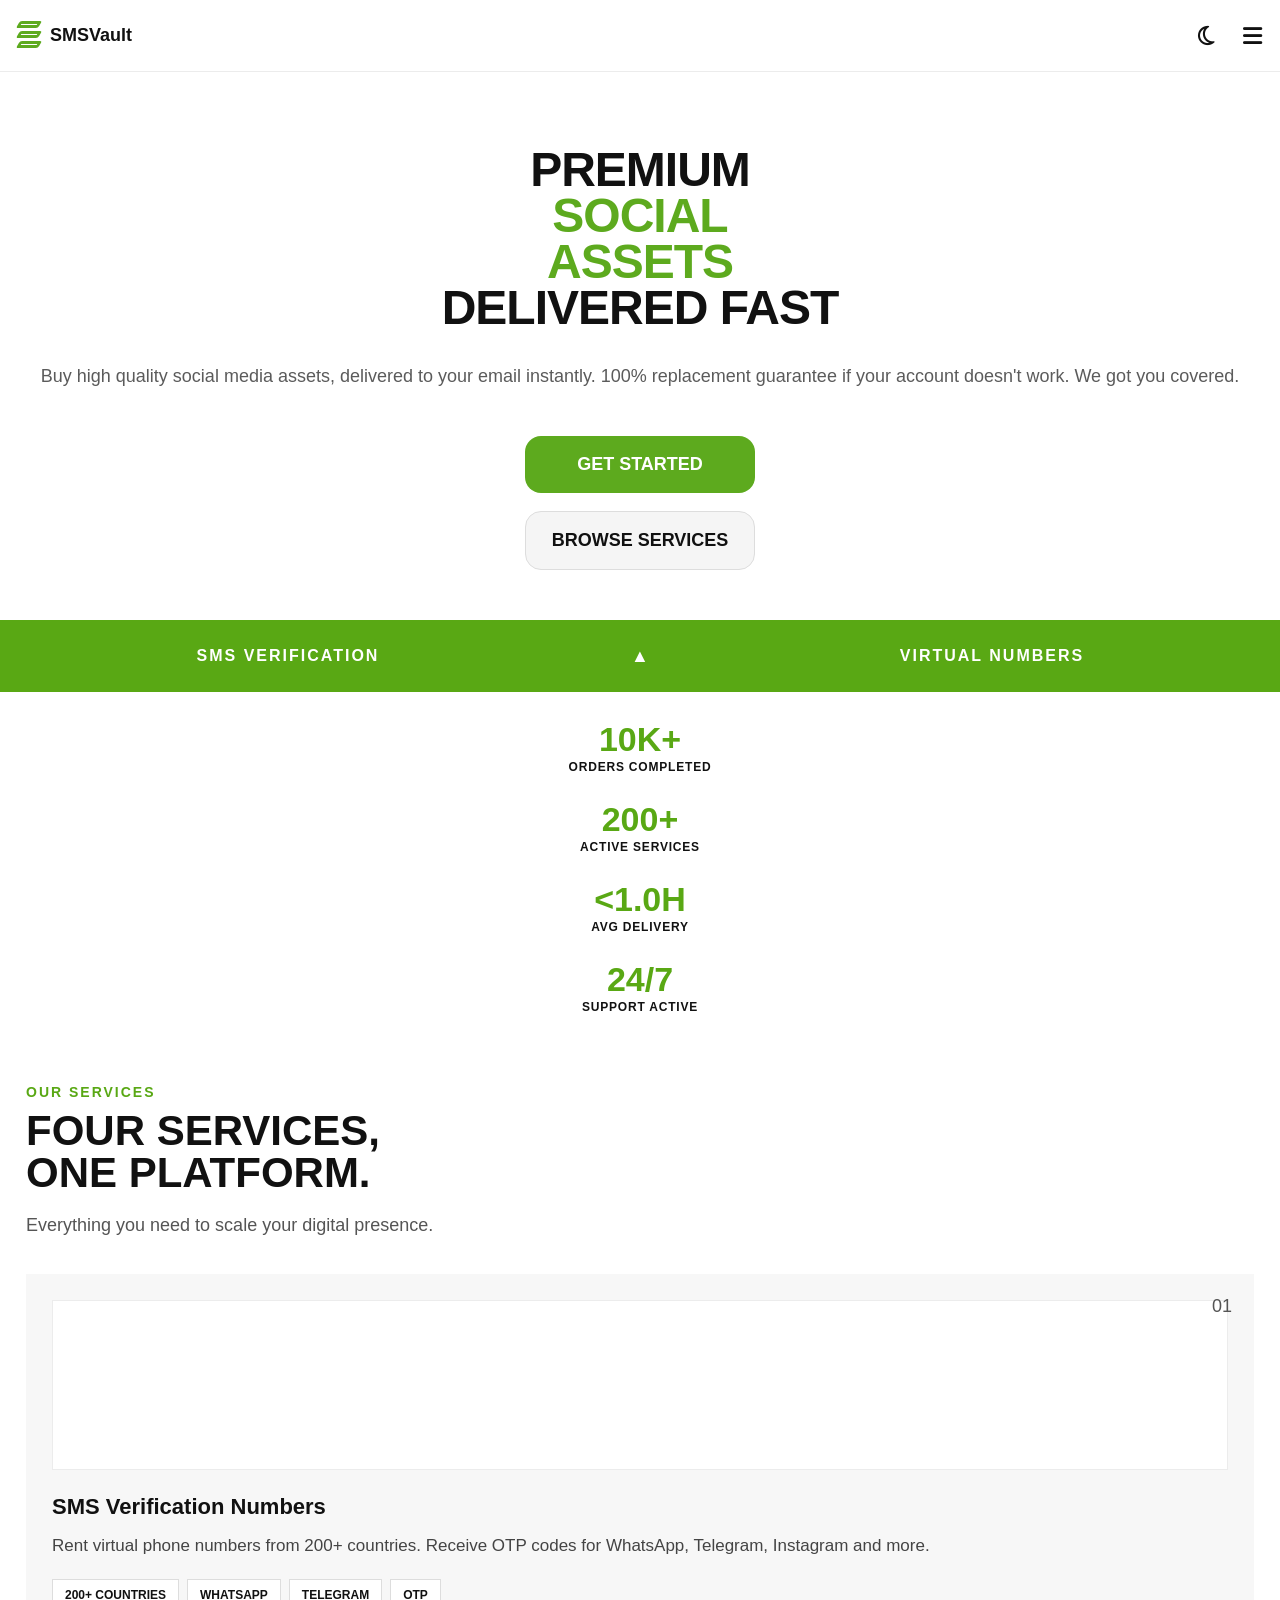
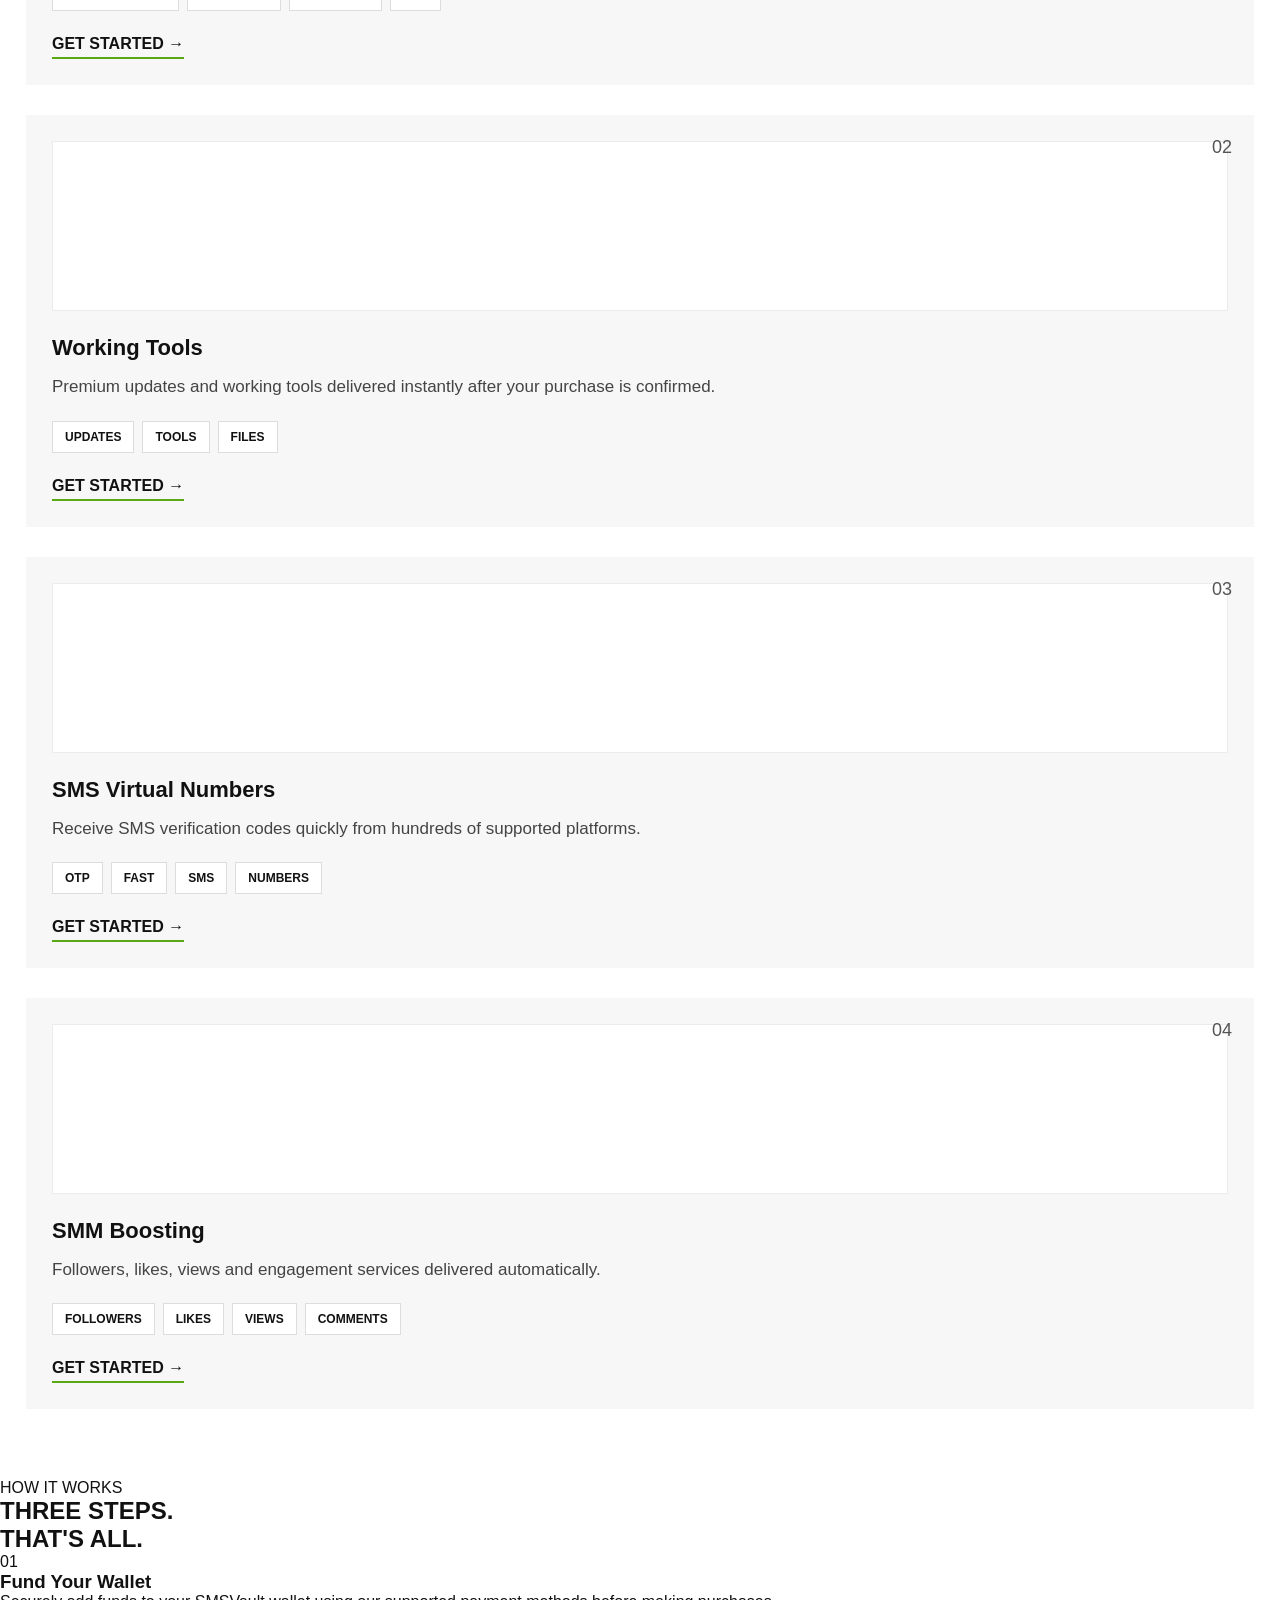
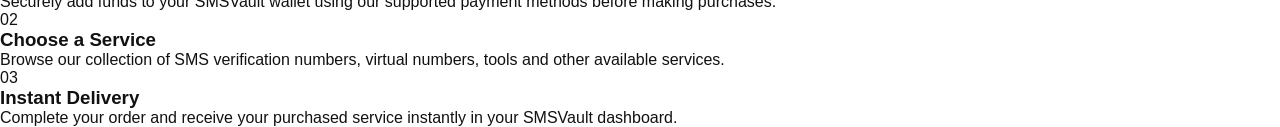
==== index.html @ b29eeed7 "Add 'How It Works' section to index.html Added a new section explaining how the service works in thr" ====
<!DOCTYPE html>
<html lang="en">
<head>
<meta charset="UTF-8">
<meta name="viewport" content="width=device-width, initial-scale=1.0">
<title>SMSVault</title>

<link rel="stylesheet" href="style.css">

<link rel="stylesheet"
href="https://cdnjs.cloudflare.com/ajax/libs/font-awesome/6.7.2/css/all.min.css">

</head>
<body>

<header>

<div class="logo">

<div class="logo-icon">

<span></span>
<span></span>
<span></span>

</div>

<div class="logo-text">
SMSVault
</div>

</div>

<div class="header-right">

<i class="fa-regular fa-moon"></i>

<i class="fa-solid fa-bars"></i>

</div>

</header>

<section class="hero">

<h1>

PREMIUM

<span>SOCIAL</span>

<span>ASSETS</span>

DELIVERED

FAST

</h1>

<p>

Buy high quality social media assets,
delivered to your email instantly.

100% replacement guarantee if your
account doesn't work. We got you
covered.

</p>

<a href="login.html" class="btn-green">
GET STARTED
</a>

<a href="services.html" class="btn-white">
BROWSE SERVICES
</a>

</section>

</body>
</html>
<section class="category-bar">

<div class="category-item active">
SMS VERIFICATION
</div>

<div class="category-arrow">
▲
</div>

<div class="category-item">
VIRTUAL NUMBERS
</div>

</section>

<section class="stats">

<div class="stat">

<h2>10K+</h2>

<p>ORDERS COMPLETED</p>

</div>

<div class="stat">

<h2>200+</h2>

<p>ACTIVE SERVICES</p>

</div>

<div class="stat">

<h2>&lt;1.0H</h2>

<p>AVG DELIVERY</p>

</div>

<div class="stat">

<h2>24/7</h2>

<p>SUPPORT ACTIVE</p>

</div>

</section>
<section class="services">

<div class="services-header">

<p class="section-title">OUR SERVICES</p>

<h2>FOUR SERVICES,<br>ONE PLATFORM.</h2>

<p class="section-text">
Everything you need to scale your digital presence.
</p>

</div>

<a href="login.html" class="service-card">

<div class="image-placeholder"></div>

<div class="service-number">01</div>

<h3>SMS Verification Numbers</h3>

<p>
Rent virtual phone numbers from 200+ countries. Receive OTP codes for WhatsApp, Telegram, Instagram and more.
</p>

<div class="tags">
<span>200+ COUNTRIES</span>
<span>WHATSAPP</span>
<span>TELEGRAM</span>
<span>OTP</span>
</div>

<div class="card-link">
GET STARTED →
</div>

</a>

<a href="login.html" class="service-card">

<div class="image-placeholder"></div>

<div class="service-number">02</div>

<h3>Working Tools</h3>

<p>
Premium updates and working tools delivered instantly after your purchase is confirmed.
</p>

<div class="tags">
<span>UPDATES</span>
<span>TOOLS</span>
<span>FILES</span>
</div>

<div class="card-link">
GET STARTED →
</div>

</a>

<a href="login.html" class="service-card">

<div class="image-placeholder"></div>

<div class="service-number">03</div>

<h3>SMS Virtual Numbers</h3>

<p>
Receive SMS verification codes quickly from hundreds of supported platforms.
</p>

<div class="tags">
<span>OTP</span>
<span>FAST</span>
<span>SMS</span>
<span>NUMBERS</span>
</div>

<div class="card-link">
GET STARTED →
</div>

</a>

<a href="login.html" class="service-card">

<div class="image-placeholder"></div>

<div class="service-number">04</div>

<h3>SMM Boosting</h3>

<p>
Followers, likes, views and engagement services delivered automatically.
</p>

<div class="tags">
<span>FOLLOWERS</span>
<span>LIKES</span>
<span>VIEWS</span>
<span>COMMENTS</span>
</div>

<div class="card-link">
GET STARTED →
</div>

</a>

</section>
<section class="how-it-works">

<p class="how-title">HOW IT WORKS</p>

<h2>
THREE STEPS.<br>
THAT'S ALL.
</h2>

<div class="step">

<div class="step-number">01</div>

<h3>Fund Your Wallet</h3>

<p>
Securely add funds to your SMSVault wallet using our supported payment methods before making purchases.
</p>

</div>

<div class="step">

<div class="step-number">02</div>

<h3>Choose a Service</h3>

<p>
Browse our collection of SMS verification numbers, virtual numbers, tools and other available services.
</p>

</div>

<div class="step">

<div class="step-number">03</div>

<h3>Instant Delivery</h3>

<p>
Complete your order and receive your purchased service instantly in your SMSVault dashboard.
</p>

</div>

</section>
---- style.css ----
*{
margin:0;
padding:0;
box-sizing:border-box;
font-family:Arial,Helvetica,sans-serif;
}

body{
background:#fff;
color:#111;
}

header{
height:72px;
display:flex;
justify-content:space-between;
align-items:center;
padding:0 18px;
border-bottom:1px solid #ececec;
}

.logo{
display:flex;
align-items:center;
}

.logo-icon{
margin-right:10px;
}

.logo-icon span{
display:block;
width:22px;
height:7px;
border:3px solid #5DAA1E;
border-radius:2px;
transform:skewX(-30deg);
margin-bottom:3px;
}

.logo-text{
font-size:18px;
font-weight:700;
}

.header-right{
display:flex;
align-items:center;
gap:28px;
font-size:22px;
}

.hero{
padding:75px 22px 50px;
text-align:center;
}

.hero h1{
display:flex;
flex-direction:column;
font-size:48px;
font-weight:900;
line-height:0.96;
letter-spacing:-1px;
}

.hero h1 span{
color:#5DAA1E;
}

.hero p{
margin-top:32px;
font-size:18px;
line-height:1.55;
color:#5b5b5b;
}

.btn-green,
.btn-white{
display:block;
width:230px;
margin:auto;
text-decoration:none;
text-align:center;
font-size:18px;
font-weight:700;
padding:18px 0;
border-radius:16px;
}

.btn-green{
background:#5DAA1E;
color:#fff;
margin-top:45px;
}

.btn-white{
background:#f5f5f5;
border:1px solid #dddddd;
color:#111;
margin-top:18px;
}
/* Category Bar */

.category-bar{
width:100%;
height:72px;
background:#59a814;
display:flex;
align-items:center;
justify-content:space-between;
overflow:hidden;
}

.category-item{
width:45%;
text-align:center;
color:#fff;
font-size:16px;
font-weight:700;
letter-spacing:2px;
white-space:nowrap;
}

.category-arrow{
width:10%;
text-align:center;
color:#fff;
font-size:18px;
}

/* Statistics */

.stats{
padding:30px 20px 20px;
text-align:center;
background:#fff;
}

.stat{
margin-bottom:28px;
}

.stat:last-child{
margin-bottom:0;
}

.stat h2{
font-size:34px;
font-weight:800;
color:#59a814;
line-height:1;
margin-bottom:4px;
}

.stat p{
font-size:12px;
font-weight:700;
letter-spacing:0.8px;
color:#111;
}
.services{
padding:50px 26px 70px;
}

.services-header{
margin-bottom:35px;
}

.section-title{
font-size:14px;
font-weight:700;
letter-spacing:2px;
color:#59a814;
margin-bottom:10px;
}

.services-header h2{
font-size:42px;
font-weight:900;
line-height:1;
color:#111;
margin-bottom:18px;
}

.section-text{
font-size:18px;
color:#555;
line-height:1.5;
}

.service-card{
display:block;
position:relative;
background:#f7f7f7;
padding:26px;
margin-top:30px;
text-decoration:none;
color:#111;
}

.image-placeholder{
width:100%;
height:170px;
background:#fff;
border:1px solid #ececec;
margin-bottom:24px;
}

.service-number{
position:absolute;
top:22px;
right:22px;
font-size:18px;
color:#555;
}

.service-card h3{
font-size:22px;
font-weight:800;
margin-bottom:12px;
}

.service-card p{
font-size:17px;
line-height:1.6;
color:#444;
margin-bottom:20px;
}

.tags{
display:flex;
flex-wrap:wrap;
gap:8px;
margin-bottom:24px;
}

.tags span{
padding:8px 12px;
background:#fff;
border:1px solid #ddd;
font-size:12px;
font-weight:700;
color:#111;
}

.card-link{
display:inline-block;
font-size:16px;
font-weight:800;
color:#111;
padding-bottom:4px;
border-bottom:2px solid #59a814;
}
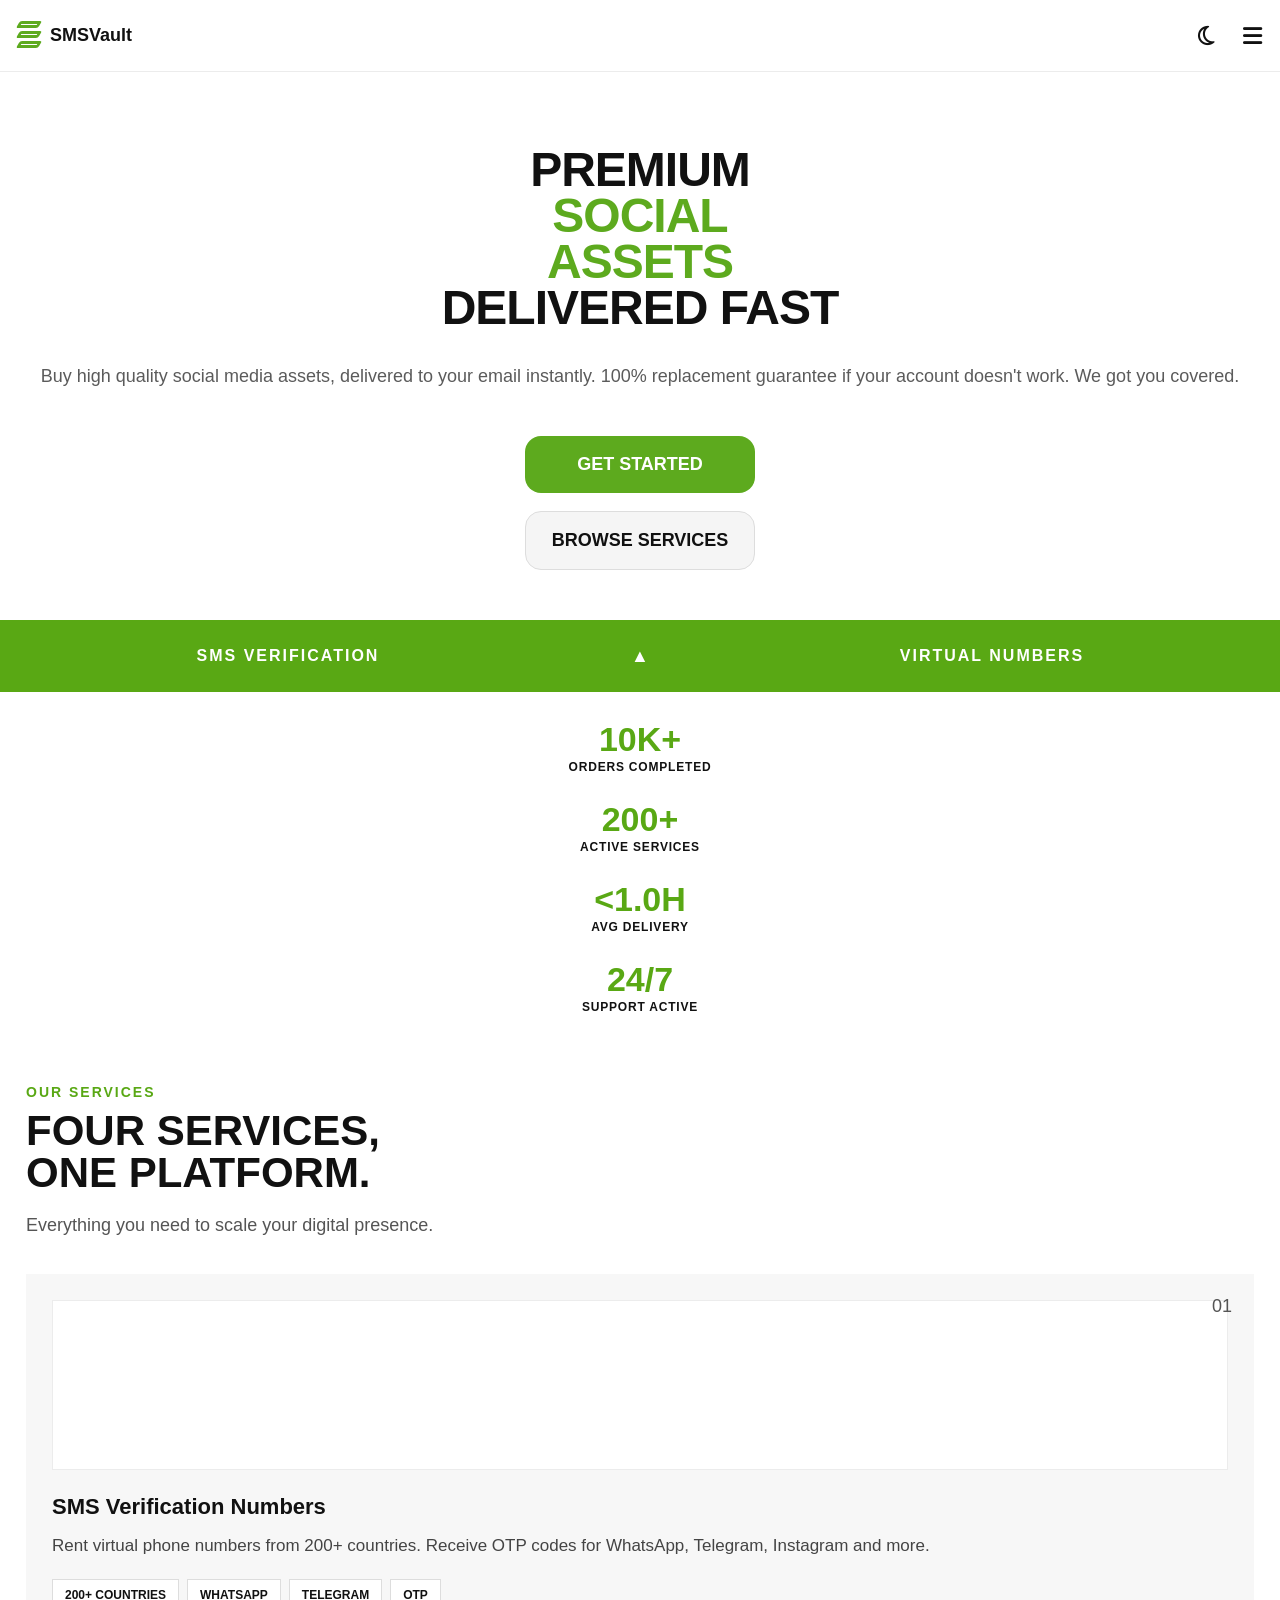
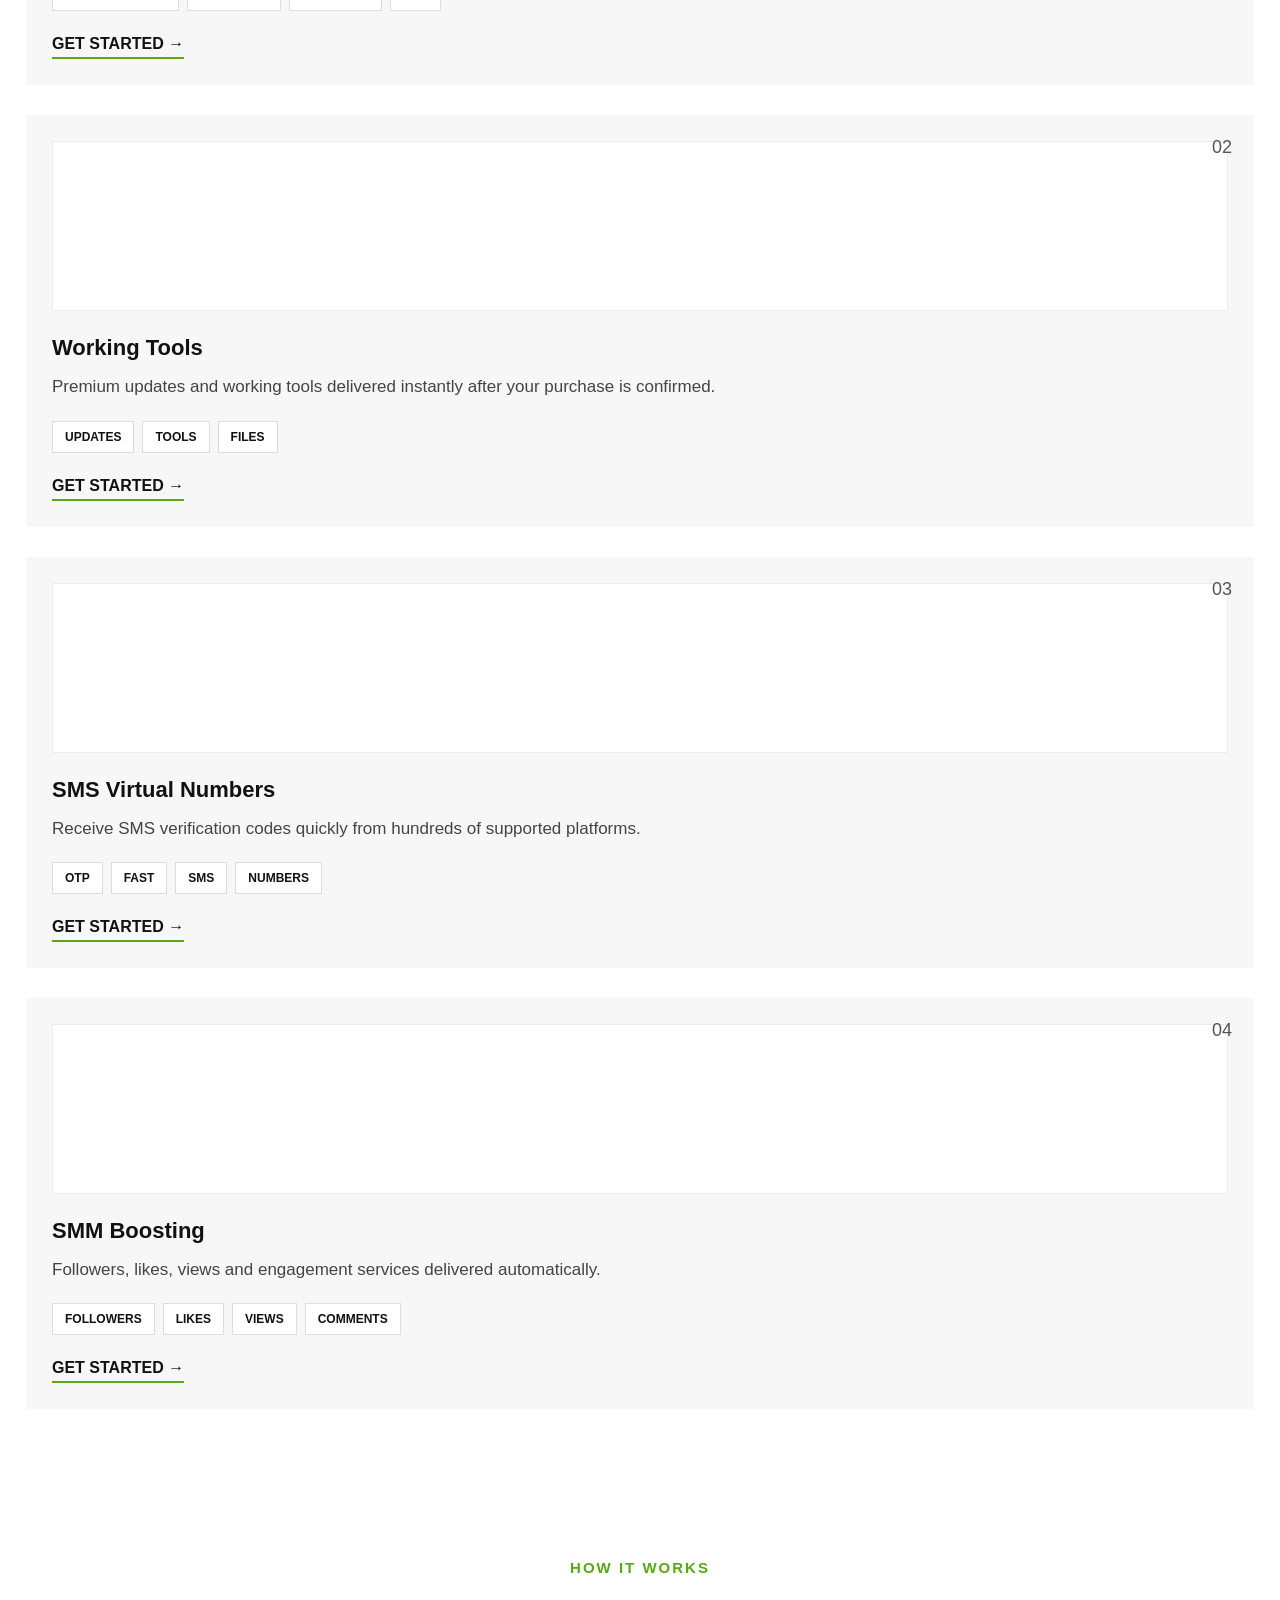
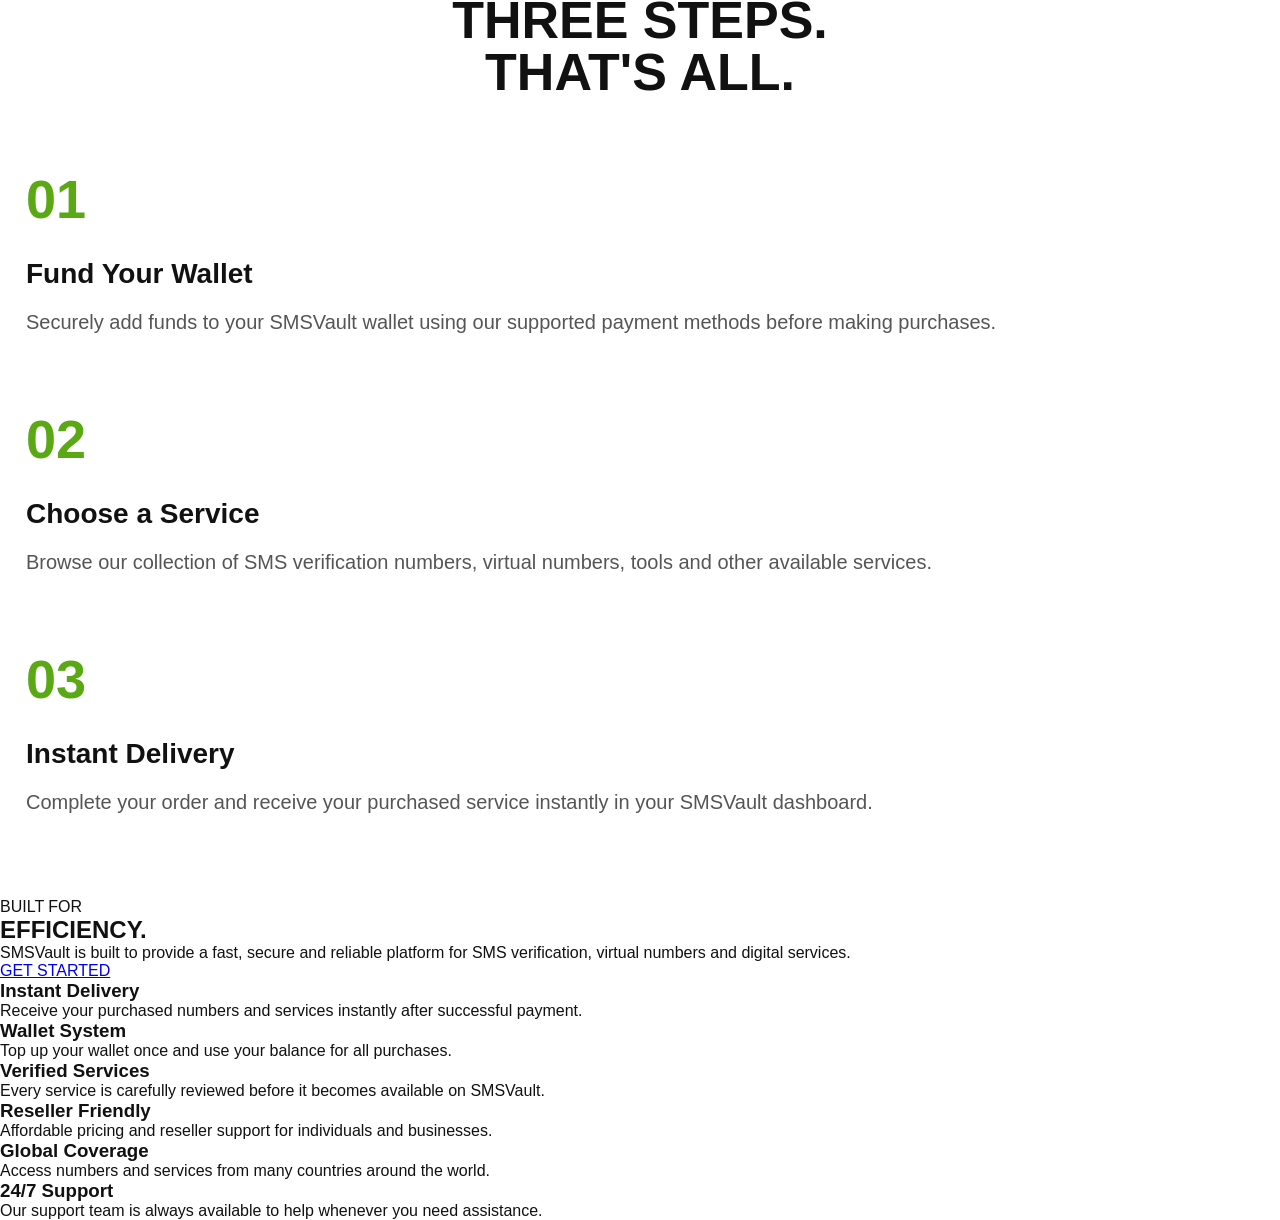
==== commit 76d53fc9: "Add efficiency section with features for SMSVault Added a new section highlighting the features and " ====
--- a/index.html
+++ b/index.html
@@ -291,4 +291,64 @@
 </div>
 
 </section>
-
+<section class="efficiency">
+
+<p class="efficiency-title">BUILT FOR</p>
+
+<h2><span>EFFICIENCY.</span></h2>
+
+<p class="efficiency-text">
+SMSVault is built to provide a fast, secure and reliable platform for SMS verification, virtual numbers and digital services.
+</p>
+
+<a href="login.html" class="efficiency-btn">
+GET STARTED
+</a>
+
+<div class="feature-box">
+
+<div class="feature">
+<h3>Instant Delivery</h3>
+<p>
+Receive your purchased numbers and services instantly after successful payment.
+</p>
+</div>
+
+<div class="feature">
+<h3>Wallet System</h3>
+<p>
+Top up your wallet once and use your balance for all purchases.
+</p>
+</div>
+
+<div class="feature">
+<h3>Verified Services</h3>
+<p>
+Every service is carefully reviewed before it becomes available on SMSVault.
+</p>
+</div>
+
+<div class="feature">
+<h3>Reseller Friendly</h3>
+<p>
+Affordable pricing and reseller support for individuals and businesses.
+</p>
+</div>
+
+<div class="feature">
+<h3>Global Coverage</h3>
+<p>
+Access numbers and services from many countries around the world.
+</p>
+</div>
+
+<div class="feature">
+<h3>24/7 Support</h3>
+<p>
+Our support team is always available to help whenever you need assistance.
+</p>
+</div>
+
+</div>
+
+</section>
--- a/style.css
+++ b/style.css
@@ -252,3 +252,55 @@
 padding-bottom:4px;
 border-bottom:2px solid #59a814;
 }
+/* HOW IT WORKS */
+
+.how-it-works{
+padding:80px 26px;
+background:#fff;
+}
+
+.how-title{
+text-align:center;
+font-size:15px;
+font-weight:700;
+letter-spacing:2px;
+color:#59A814;
+margin-bottom:18px;
+}
+
+.how-it-works h2{
+text-align:center;
+font-size:52px;
+font-weight:900;
+line-height:1;
+color:#111;
+margin-bottom:70px;
+}
+
+.step{
+margin-bottom:70px;
+}
+
+.step:last-child{
+margin-bottom:0;
+}
+
+.step-number{
+font-size:54px;
+font-weight:900;
+color:#59A814;
+margin-bottom:28px;
+}
+
+.step h3{
+font-size:28px;
+font-weight:800;
+color:#111;
+margin-bottom:16px;
+}
+
+.step p{
+font-size:20px;
+line-height:1.6;
+color:#555;
+}
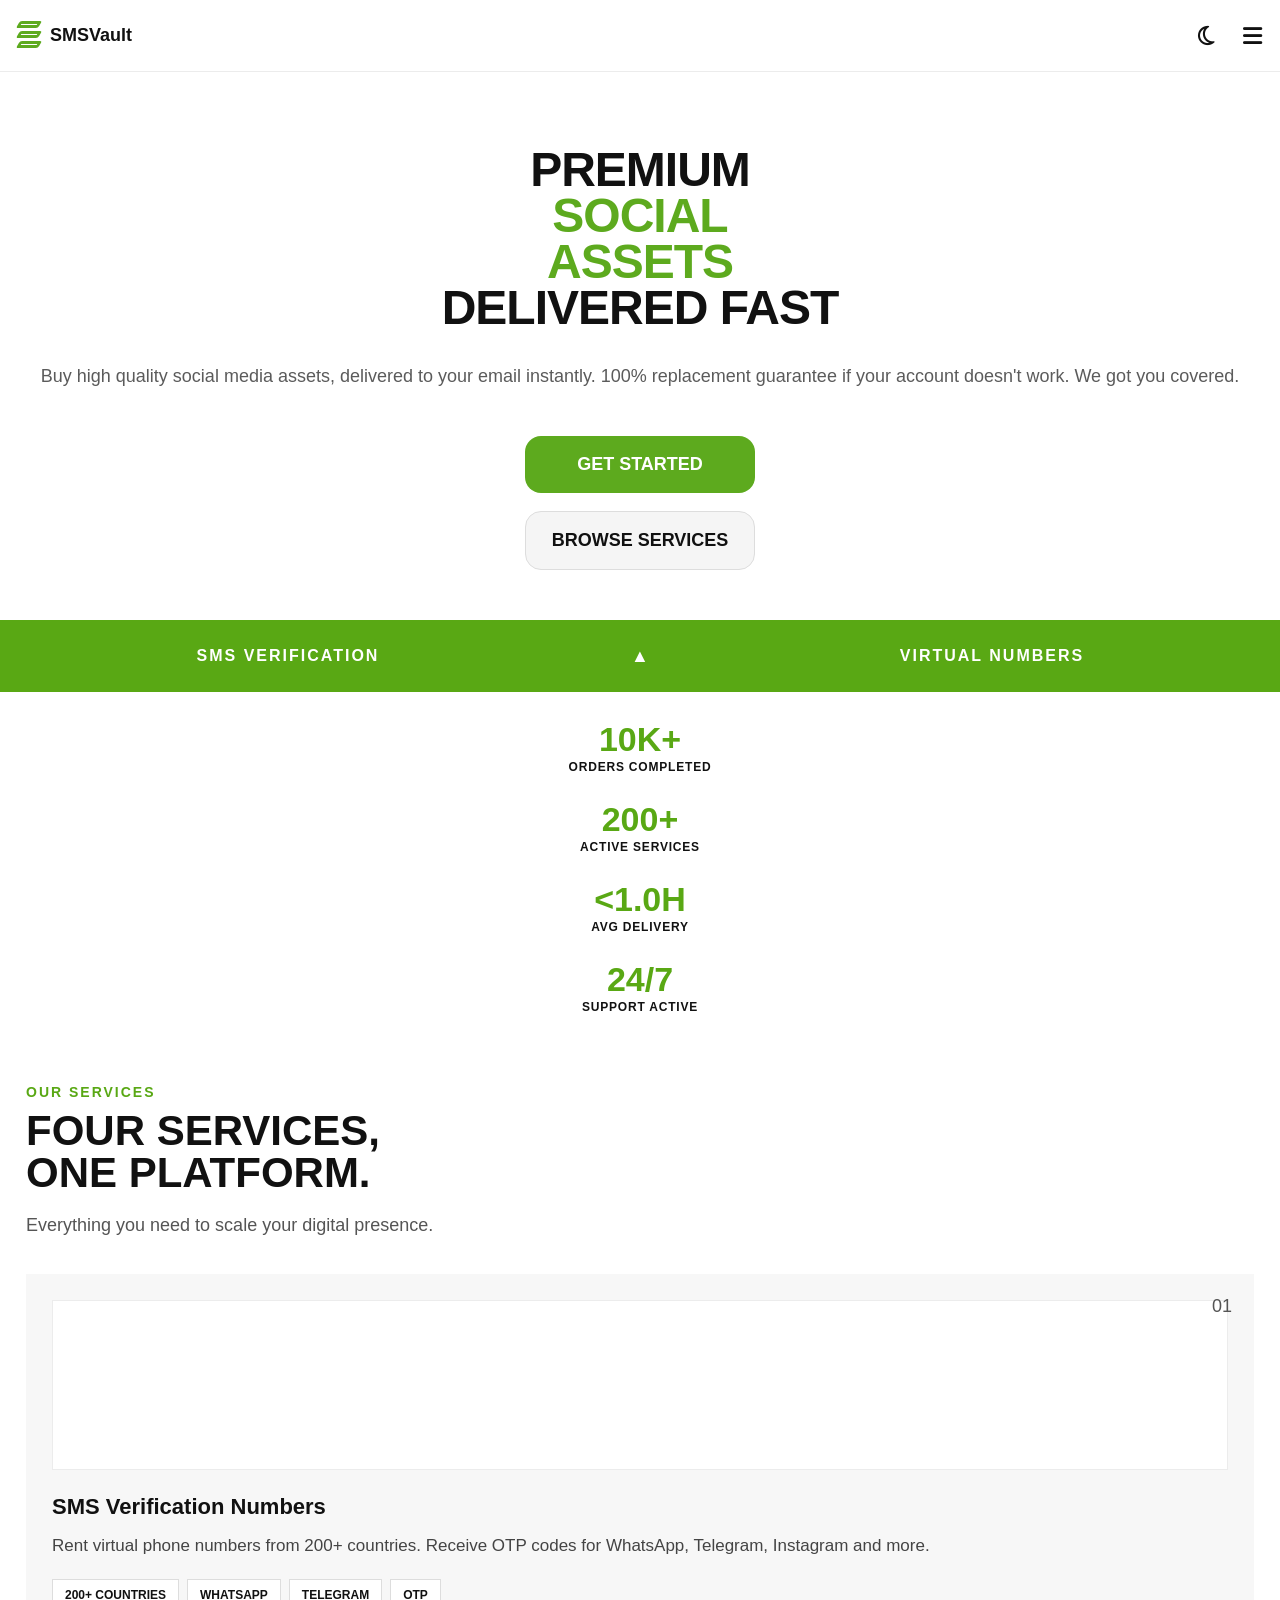
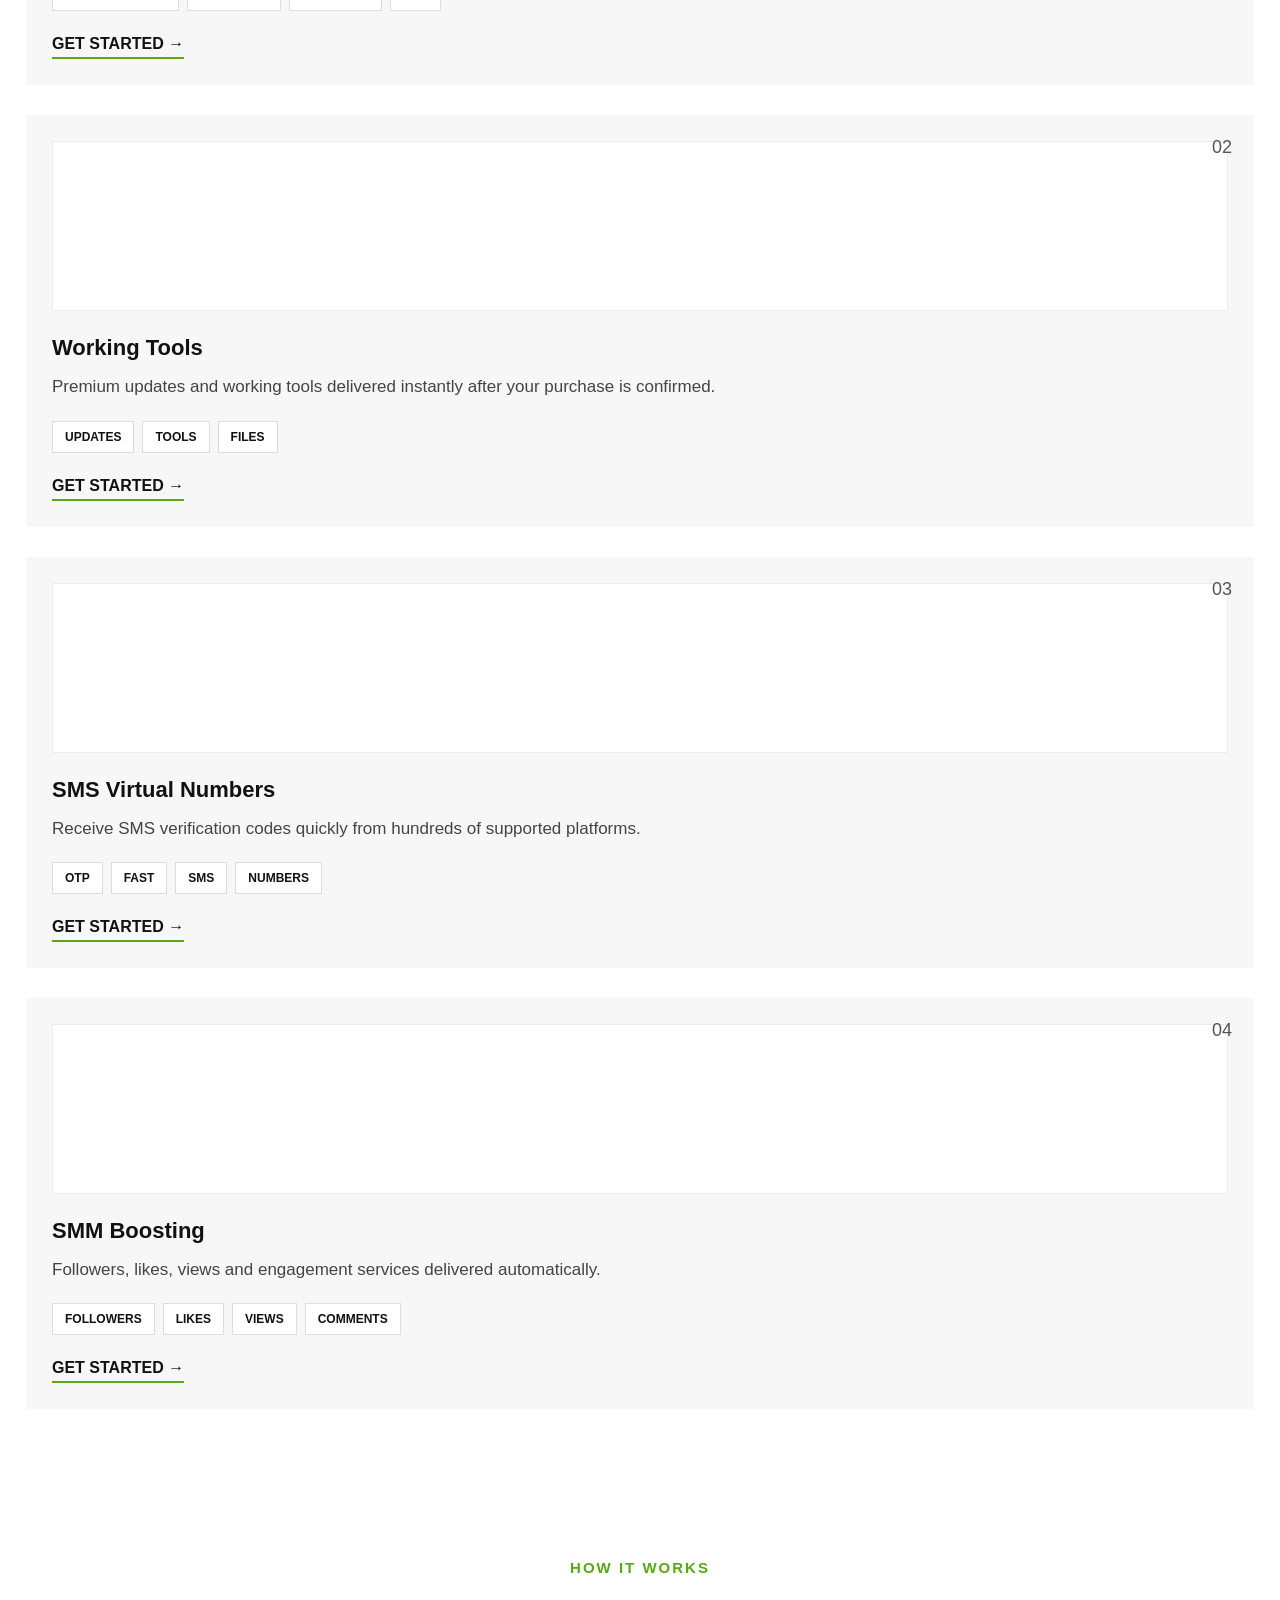
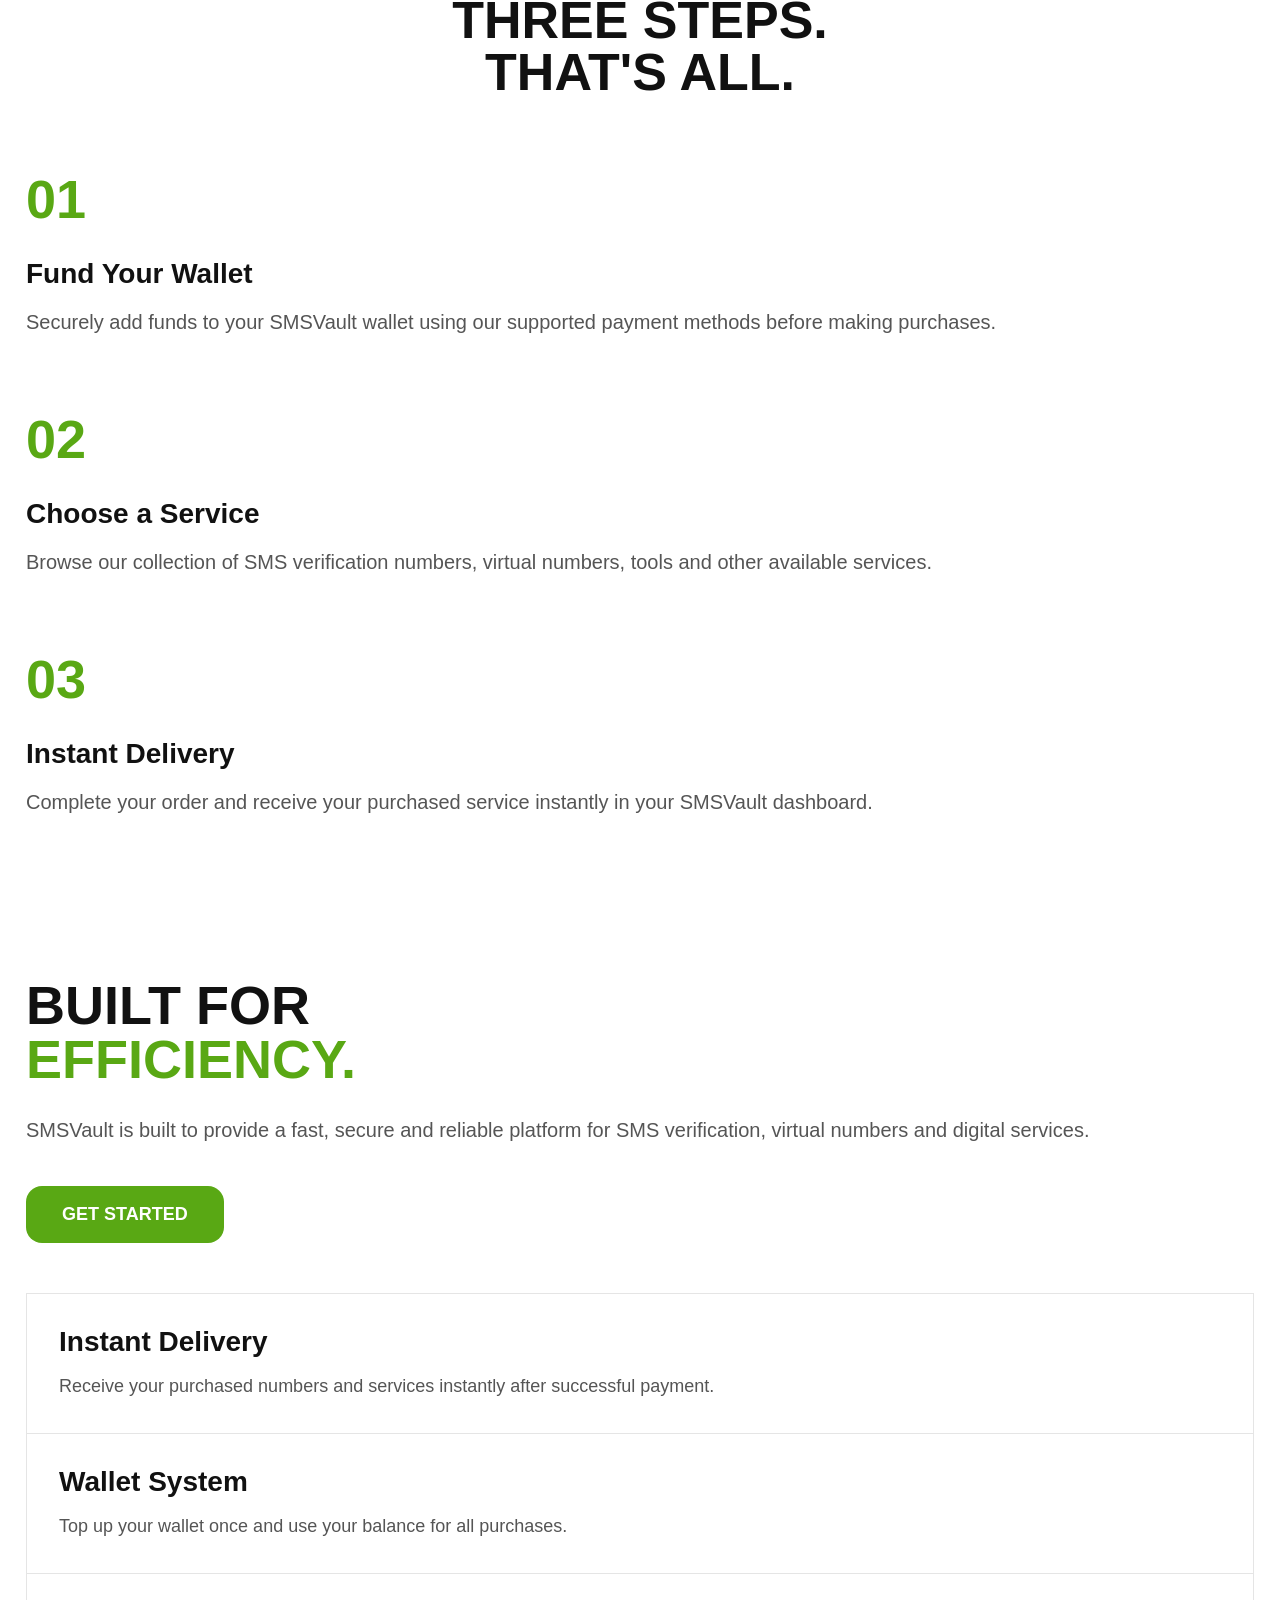
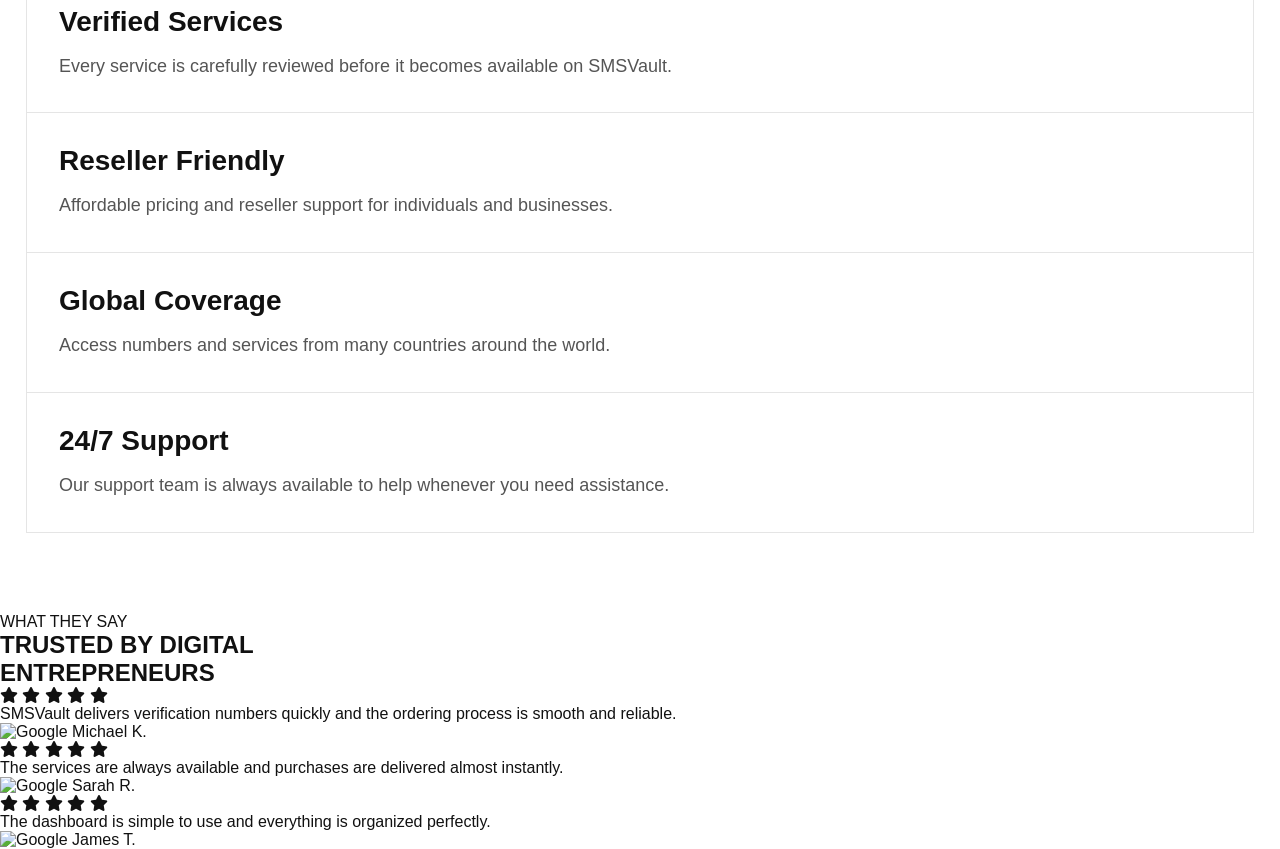
==== commit 37f28e31: "Add testimonials section with user reviews" ====
--- a/index.html
+++ b/index.html
@@ -352,3 +352,82 @@
 </div>
 
 </section>
+<section class="testimonials">
+
+<p class="review-title">WHAT THEY SAY</p>
+
+<h2>TRUSTED BY DIGITAL<br>ENTREPRENEURS</h2>
+
+<div class="review-card">
+
+<div class="stars">
+<i class="fa-solid fa-star"></i>
+<i class="fa-solid fa-star"></i>
+<i class="fa-solid fa-star"></i>
+<i class="fa-solid fa-star"></i>
+<i class="fa-solid fa-star"></i>
+</div>
+
+<p>
+SMSVault delivers verification numbers quickly and the ordering process is smooth and reliable.
+</p>
+
+<div class="review-user">
+
+<img src="https://www.gstatic.com/images/branding/product/1x/googleg_32dp.png" alt="Google">
+
+<span>Michael K.</span>
+
+</div>
+
+</div>
+
+<div class="review-card">
+
+<div class="stars">
+<i class="fa-solid fa-star"></i>
+<i class="fa-solid fa-star"></i>
+<i class="fa-solid fa-star"></i>
+<i class="fa-solid fa-star"></i>
+<i class="fa-solid fa-star"></i>
+</div>
+
+<p>
+The services are always available and purchases are delivered almost instantly.
+</p>
+
+<div class="review-user">
+
+<img src="https://www.gstatic.com/images/branding/product/1x/googleg_32dp.png" alt="Google">
+
+<span>Sarah R.</span>
+
+</div>
+
+</div>
+
+<div class="review-card">
+
+<div class="stars">
+<i class="fa-solid fa-star"></i>
+<i class="fa-solid fa-star"></i>
+<i class="fa-solid fa-star"></i>
+<i class="fa-solid fa-star"></i>
+<i class="fa-solid fa-star"></i>
+</div>
+
+<p>
+The dashboard is simple to use and everything is organized perfectly.
+</p>
+
+<div class="review-user">
+
+<img src="https://www.gstatic.com/images/branding/product/1x/googleg_32dp.png" alt="Google">
+
+<span>James T.</span>
+
+</div>
+
+</div>
+
+</section>
--- a/style.css
+++ b/style.css
@@ -304,3 +304,72 @@
 line-height:1.6;
 color:#555;
 }
+/* BUILT FOR EFFICIENCY */
+
+.efficiency{
+padding:80px 26px;
+background:#fff;
+}
+
+.efficiency-title{
+font-size:54px;
+font-weight:900;
+line-height:1;
+color:#111;
+}
+
+.efficiency h2{
+font-size:54px;
+font-weight:900;
+line-height:1;
+margin-bottom:28px;
+}
+
+.efficiency h2 span{
+color:#59A814;
+}
+
+.efficiency-text{
+font-size:20px;
+line-height:1.6;
+color:#555;
+margin-bottom:40px;
+}
+
+.efficiency-btn{
+display:inline-block;
+background:#59A814;
+color:#fff;
+text-decoration:none;
+padding:18px 36px;
+border-radius:16px;
+font-size:18px;
+font-weight:700;
+margin-bottom:50px;
+}
+
+.feature-box{
+border:1px solid #e5e5e5;
+}
+
+.feature{
+padding:32px;
+border-bottom:1px solid #e5e5e5;
+}
+
+.feature:last-child{
+border-bottom:none;
+}
+
+.feature h3{
+font-size:28px;
+font-weight:800;
+margin-bottom:14px;
+color:#111;
+}
+
+.feature p{
+font-size:18px;
+line-height:1.6;
+color:#555;
+}
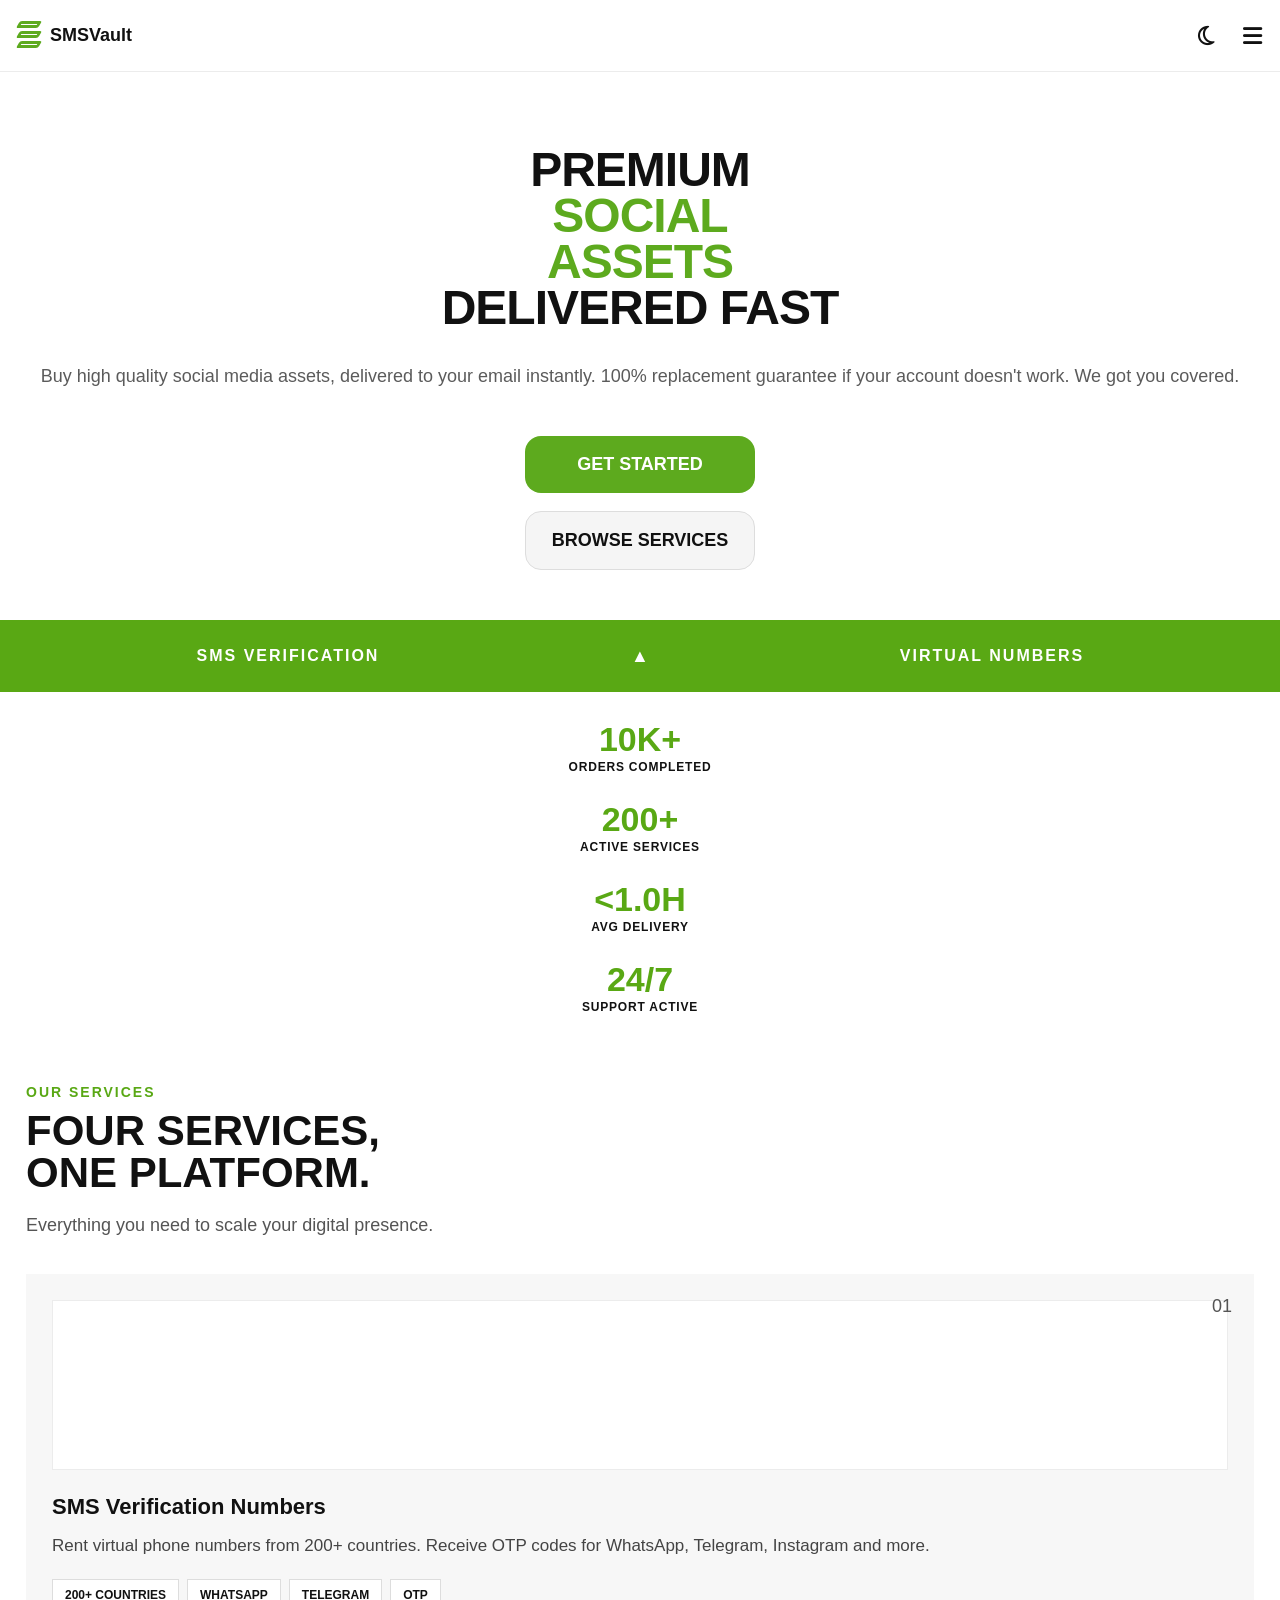
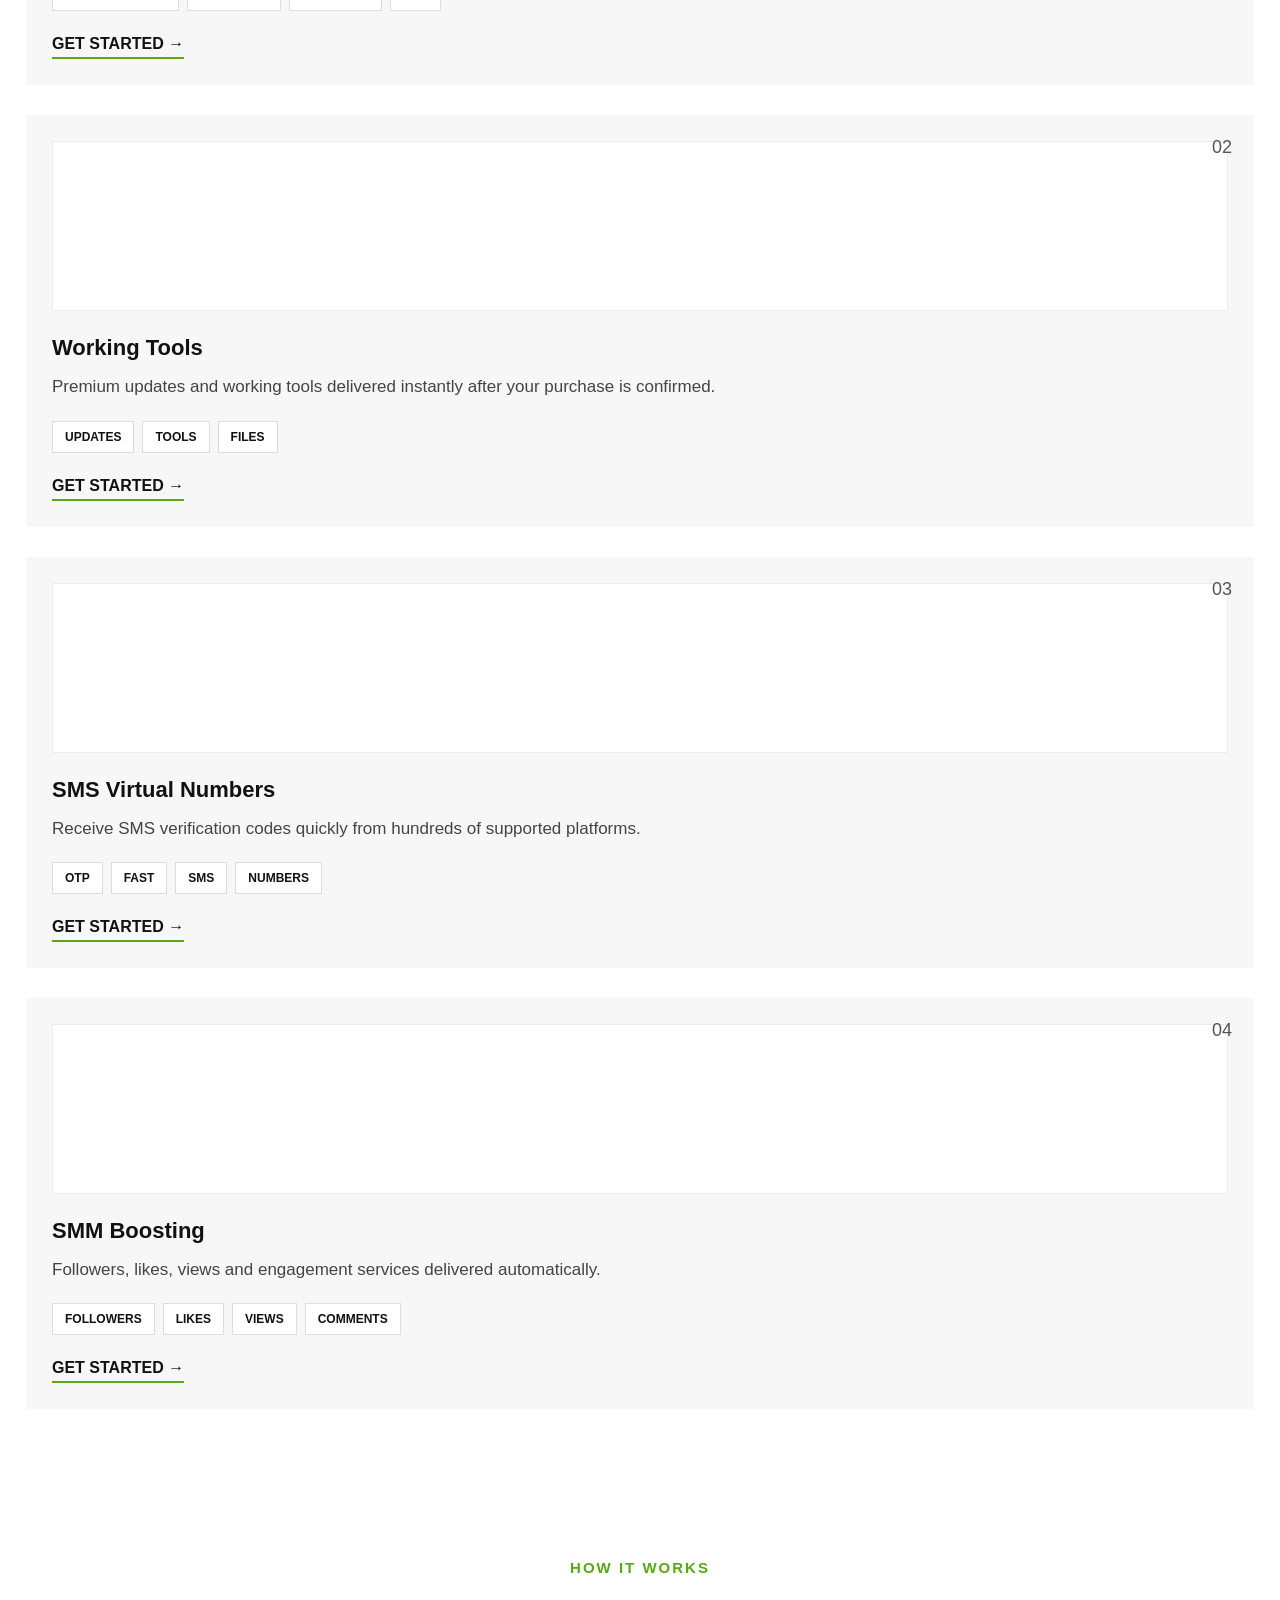
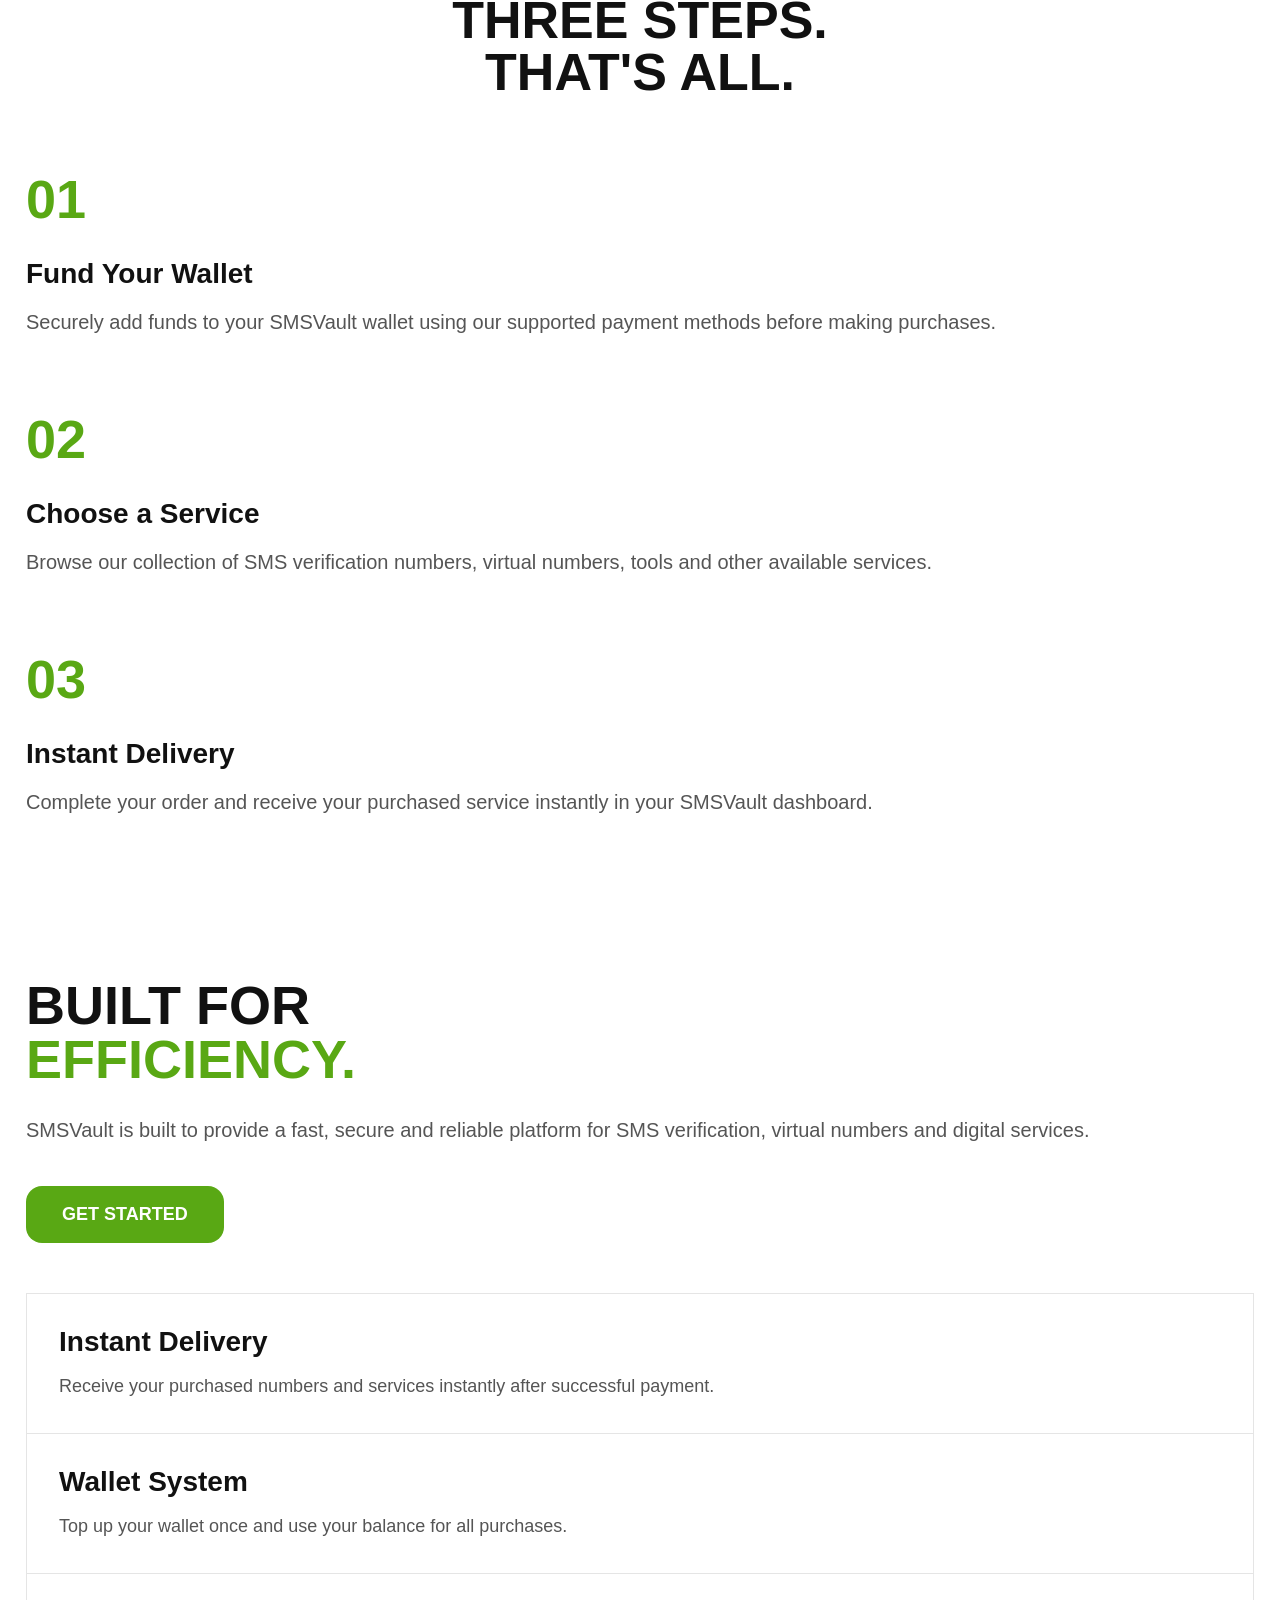
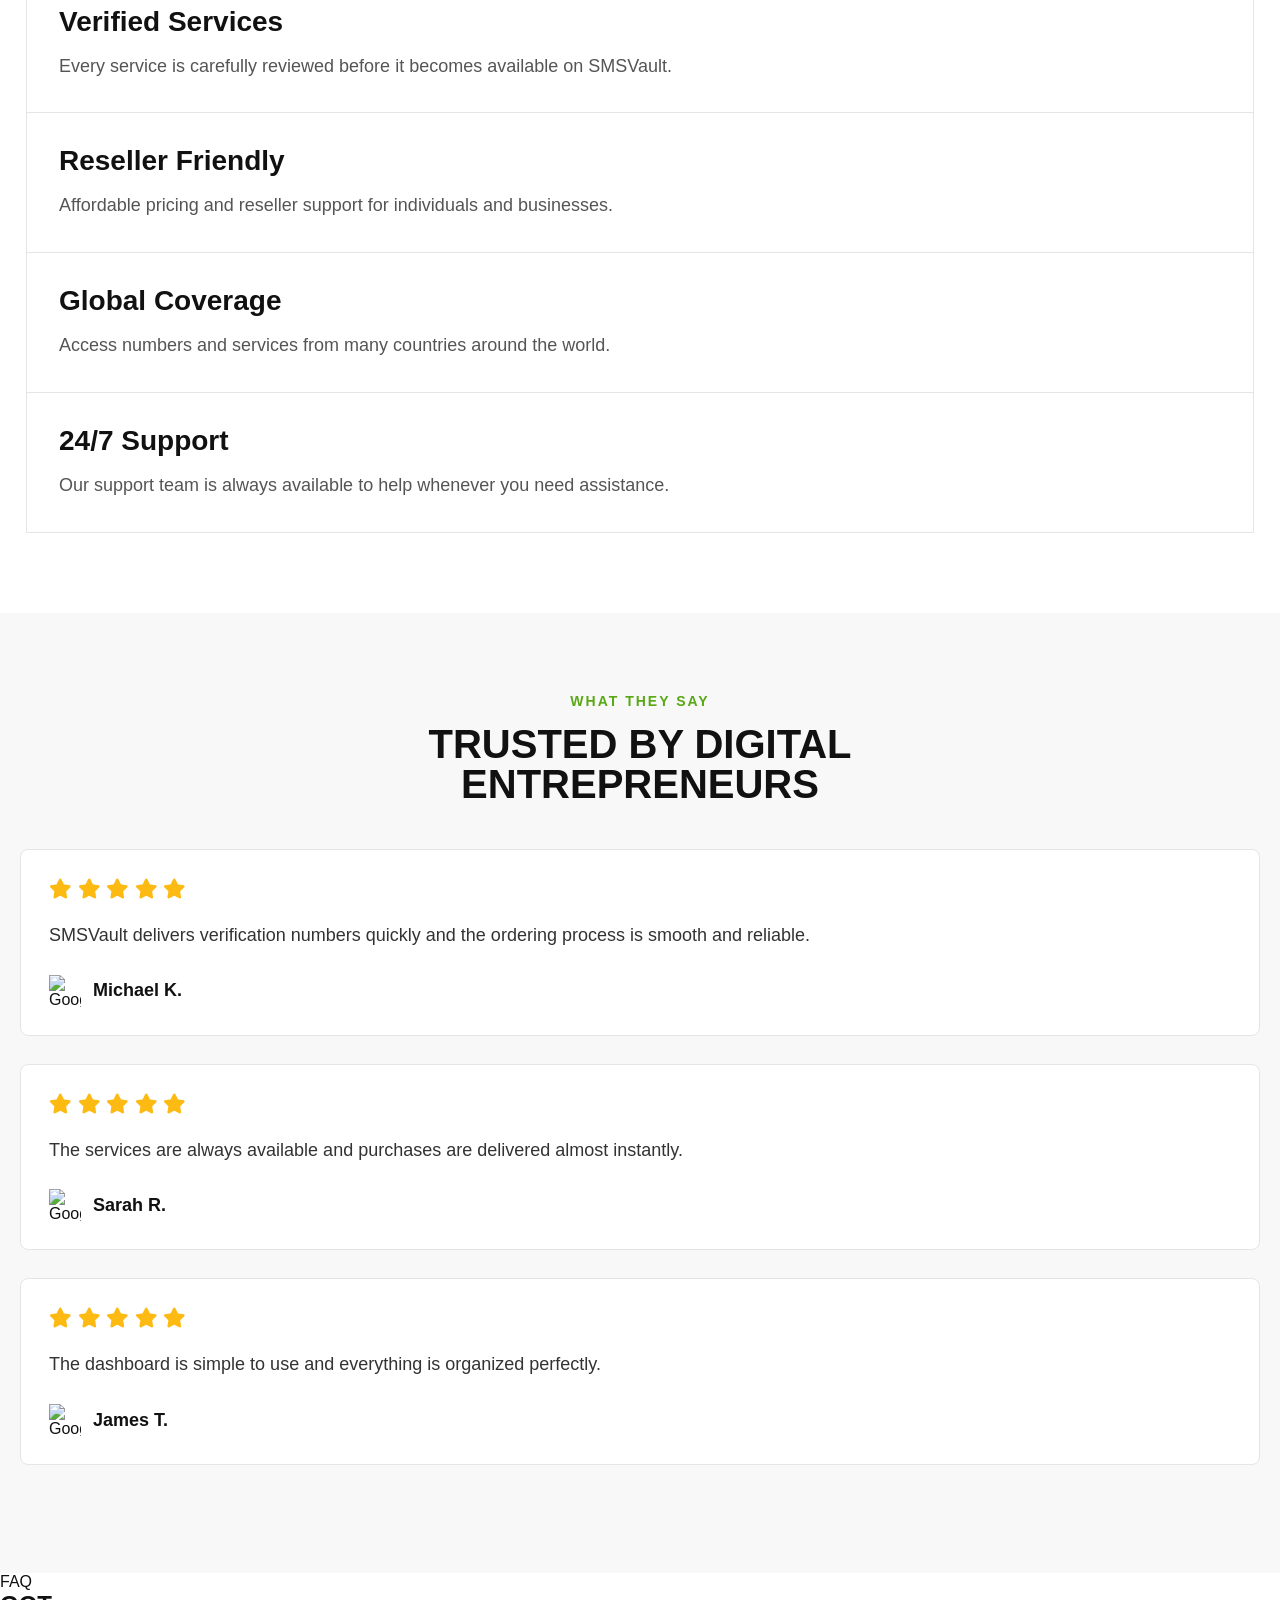
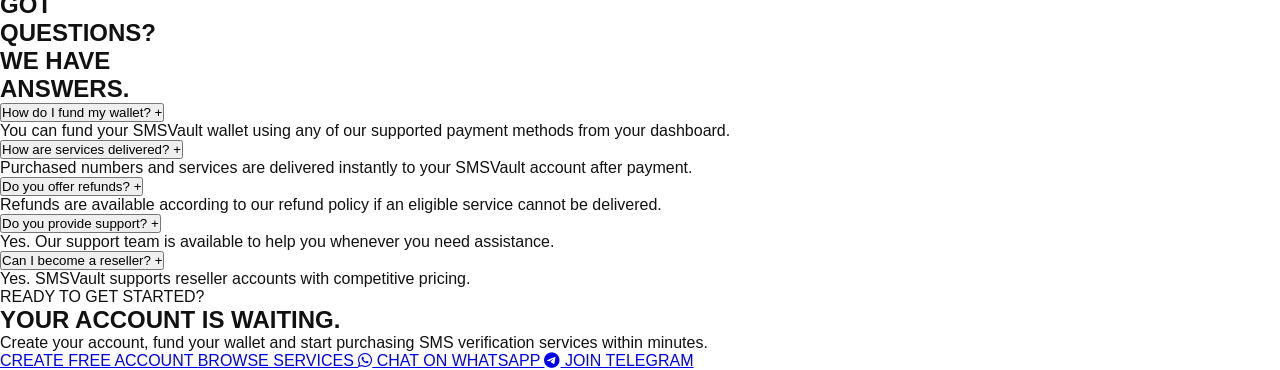
==== commit 3b904128: "Add FAQ and CTA sections to index.html" ====
--- a/index.html
+++ b/index.html
@@ -431,3 +431,103 @@
 </div>
 
 </section>
+<section class="faq-section">
+
+<p class="faq-small">FAQ</p>
+
+<h2 class="faq-heading">
+GOT<br>
+QUESTIONS?<br>
+WE HAVE<br>
+ANSWERS.
+</h2>
+
+<div class="faq-item">
+<button class="faq-btn">
+<span>How do I fund my wallet?</span>
+<span>+</span>
+</button>
+<div class="faq-content">
+<p>You can fund your SMSVault wallet using any of our supported payment methods from your dashboard.</p>
+</div>
+</div>
+
+<div class="faq-item">
+<button class="faq-btn">
+<span>How are services delivered?</span>
+<span>+</span>
+</button>
+<div class="faq-content">
+<p>Purchased numbers and services are delivered instantly to your SMSVault account after payment.</p>
+</div>
+</div>
+
+<div class="faq-item">
+<button class="faq-btn">
+<span>Do you offer refunds?</span>
+<span>+</span>
+</button>
+<div class="faq-content">
+<p>Refunds are available according to our refund policy if an eligible service cannot be delivered.</p>
+</div>
+</div>
+
+<div class="faq-item">
+<button class="faq-btn">
+<span>Do you provide support?</span>
+<span>+</span>
+</button>
+<div class="faq-content">
+<p>Yes. Our support team is available to help you whenever you need assistance.</p>
+</div>
+</div>
+
+<div class="faq-item">
+<button class="faq-btn">
+<span>Can I become a reseller?</span>
+<span>+</span>
+</button>
+<div class="faq-content">
+<p>Yes. SMSVault supports reseller accounts with competitive pricing.</p>
+</div>
+</div>
+
+</section>
+
+<section class="cta-section">
+
+<div class="cta-box">
+
+<p class="cta-small">
+READY TO GET STARTED?
+</p>
+
+<h2>
+YOUR ACCOUNT IS WAITING.
+</h2>
+
+<p>
+Create your account, fund your wallet and start purchasing SMS verification services within minutes.
+</p>
+
+<a href="login.html" class="cta-primary">
+CREATE FREE ACCOUNT
+</a>
+
+<a href="login.html" class="cta-secondary">
+BROWSE SERVICES
+</a>
+
+<a href="https://wa.me/2349117412352" class="cta-whatsapp" target="_blank">
+<i class="fa-brands fa-whatsapp"></i>
+CHAT ON WHATSAPP
+</a>
+
+<a href="https://t.me/+Xbt-w6-TwsozYjY0" class="cta-telegram" target="_blank">
+<i class="fa-brands fa-telegram"></i>
+JOIN TELEGRAM
+</a>
+
+</div>
+
+</section>
--- a/style.css
+++ b/style.css
@@ -373,3 +373,63 @@
 line-height:1.6;
 color:#555;
 }
+.testimonials{
+padding:80px 20px;
+background:#f8f8f8;
+}
+
+.review-title{
+text-align:center;
+color:#59A814;
+font-size:14px;
+font-weight:700;
+letter-spacing:2px;
+margin-bottom:15px;
+}
+
+.testimonials h2{
+text-align:center;
+font-size:40px;
+font-weight:900;
+line-height:1;
+margin-bottom:45px;
+color:#111;
+}
+
+.review-card{
+background:#fff;
+border:1px solid #e5e5e5;
+border-radius:8px;
+padding:28px;
+margin-bottom:28px;
+}
+
+.stars{
+color:#FDBA12;
+font-size:20px;
+margin-bottom:20px;
+}
+
+.review-card p{
+font-size:18px;
+line-height:1.6;
+color:#333;
+margin-bottom:25px;
+}
+
+.review-user{
+display:flex;
+align-items:center;
+gap:12px;
+}
+
+.review-user img{
+width:32px;
+height:32px;
+}
+
+.review-user span{
+font-size:18px;
+font-weight:600;
+color:#111;
+}
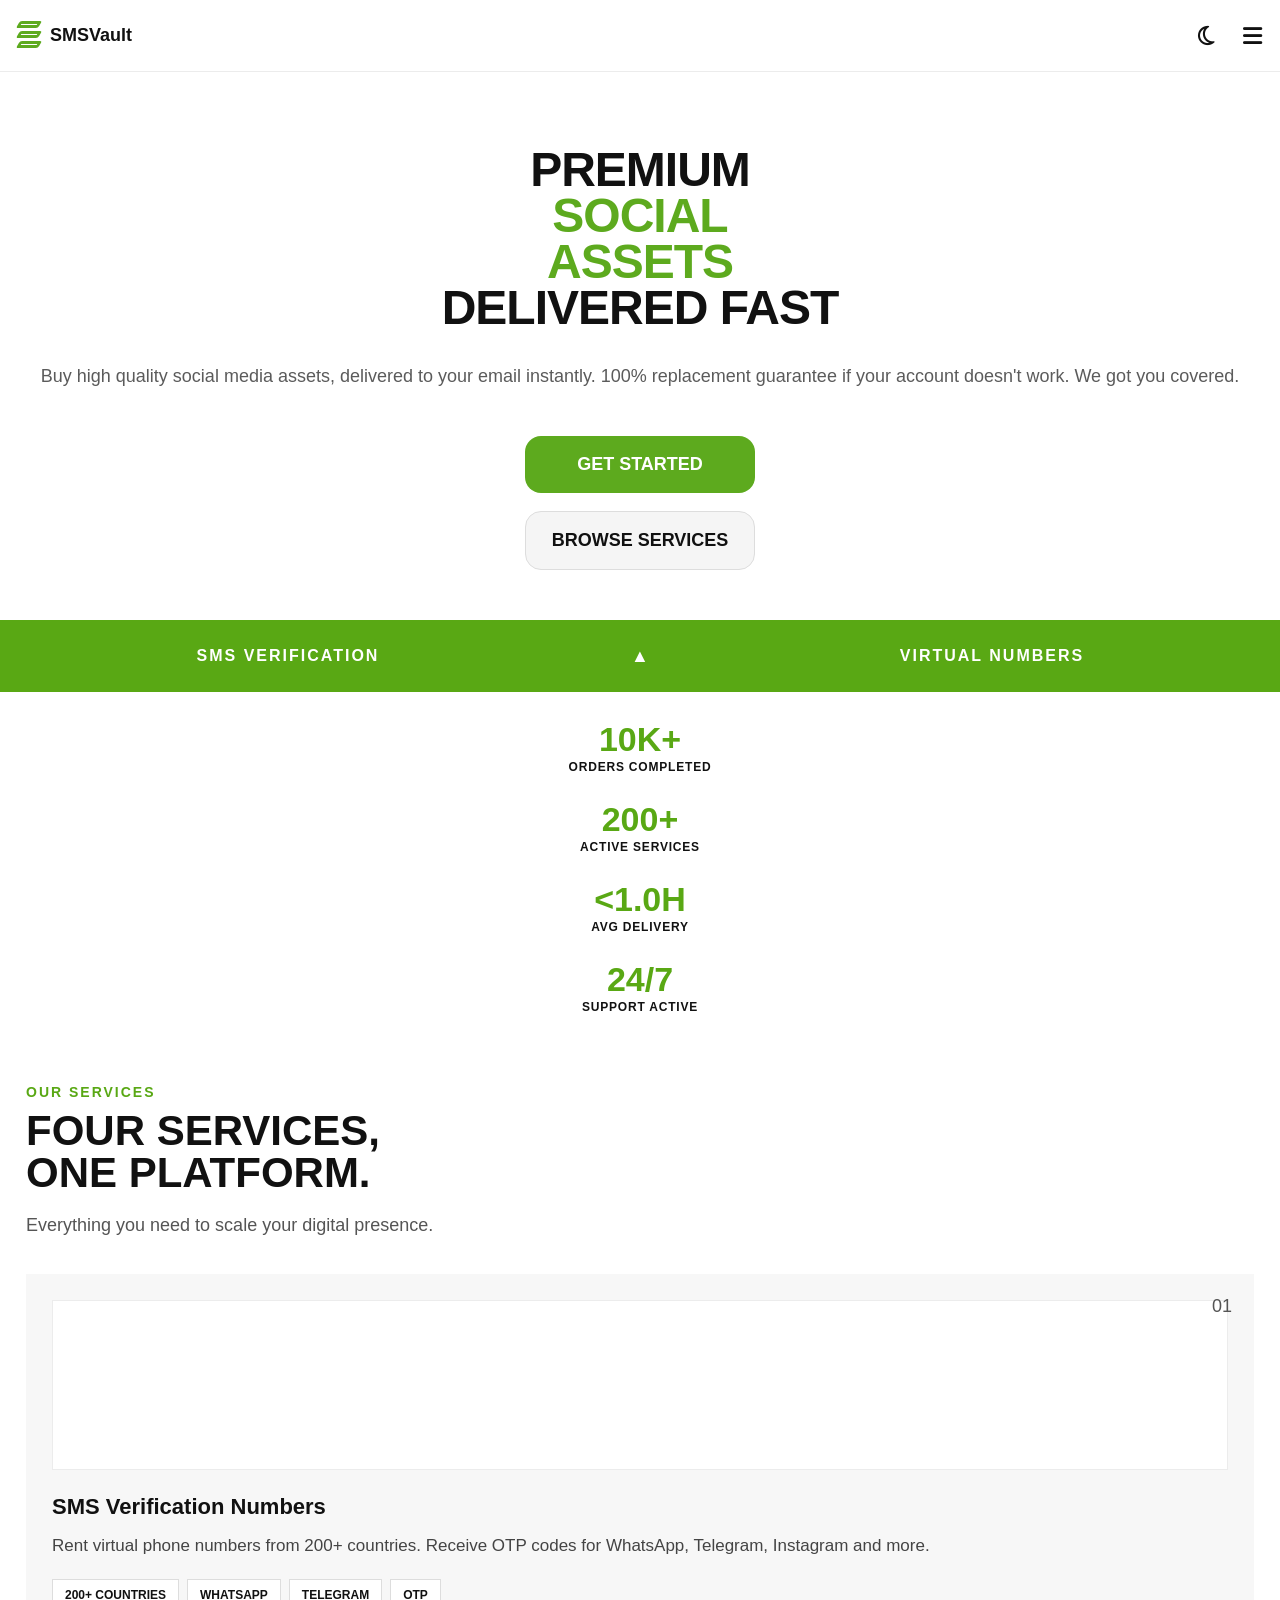
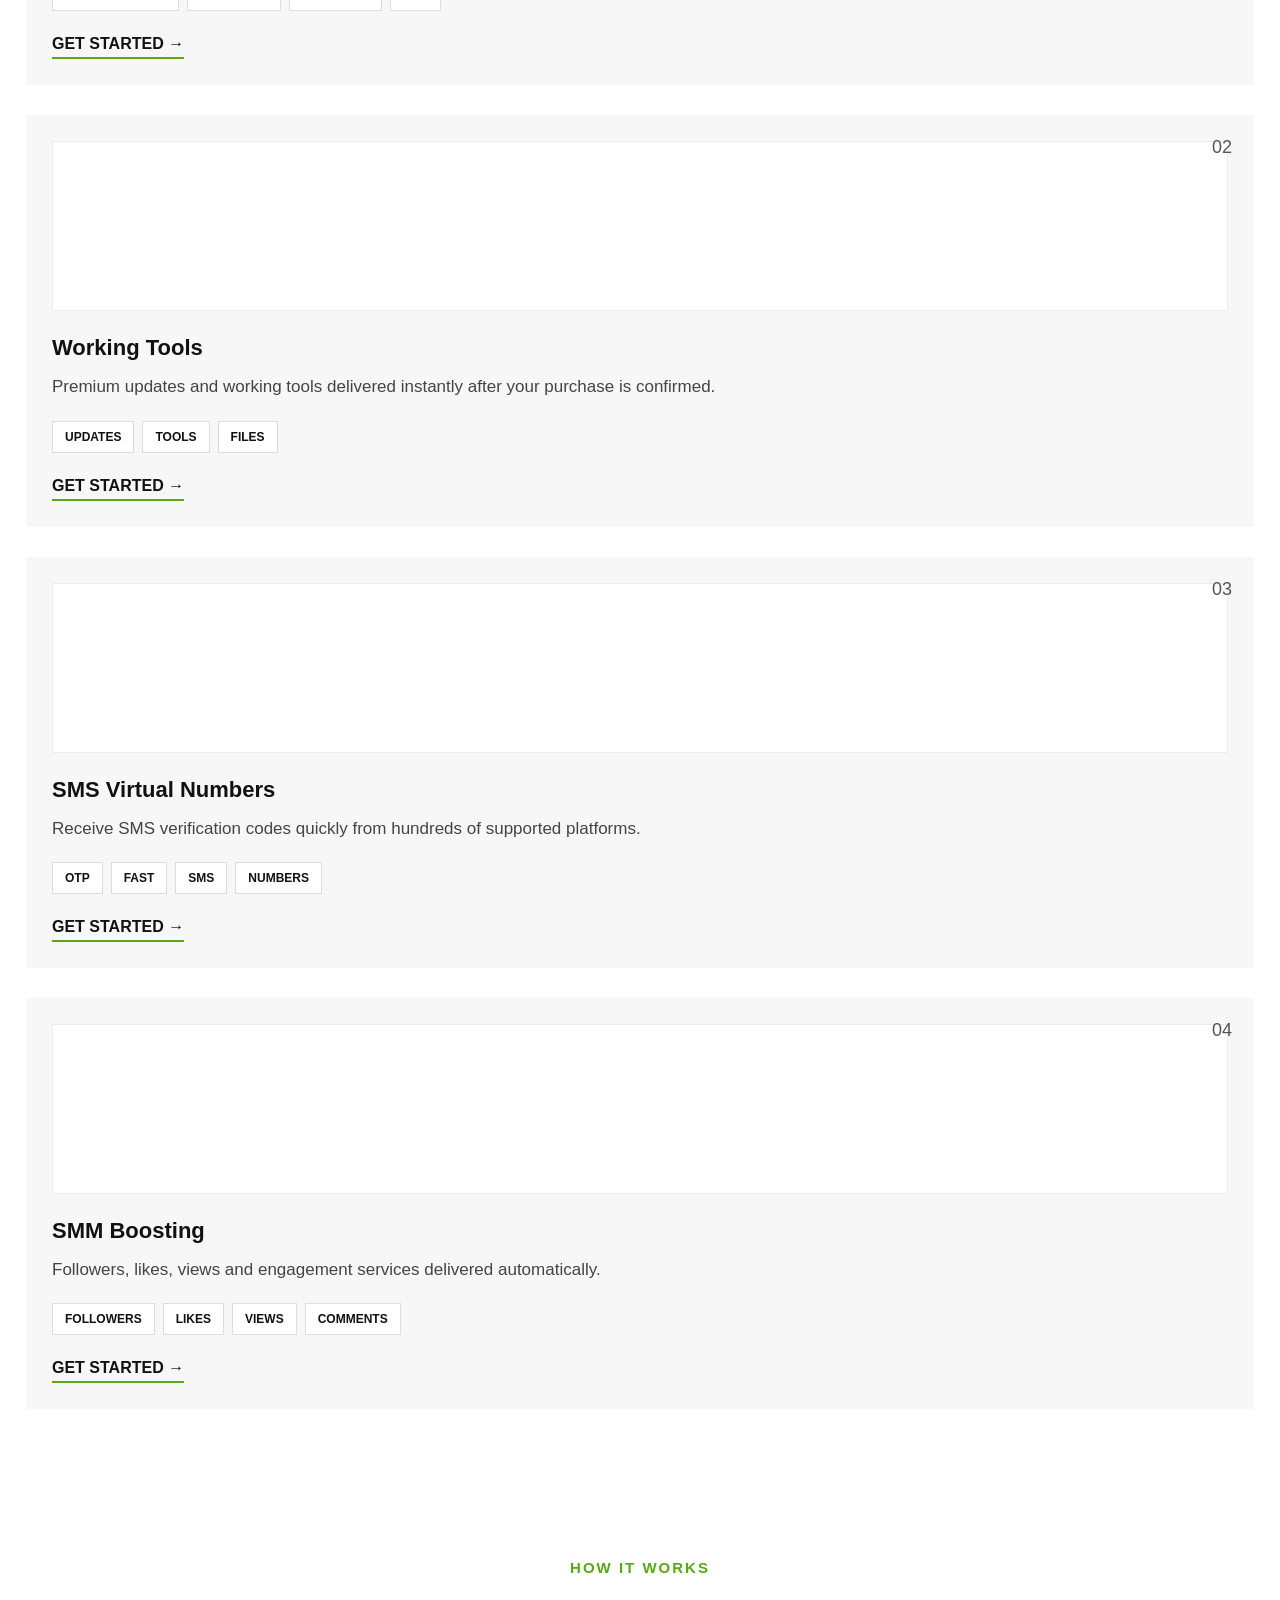
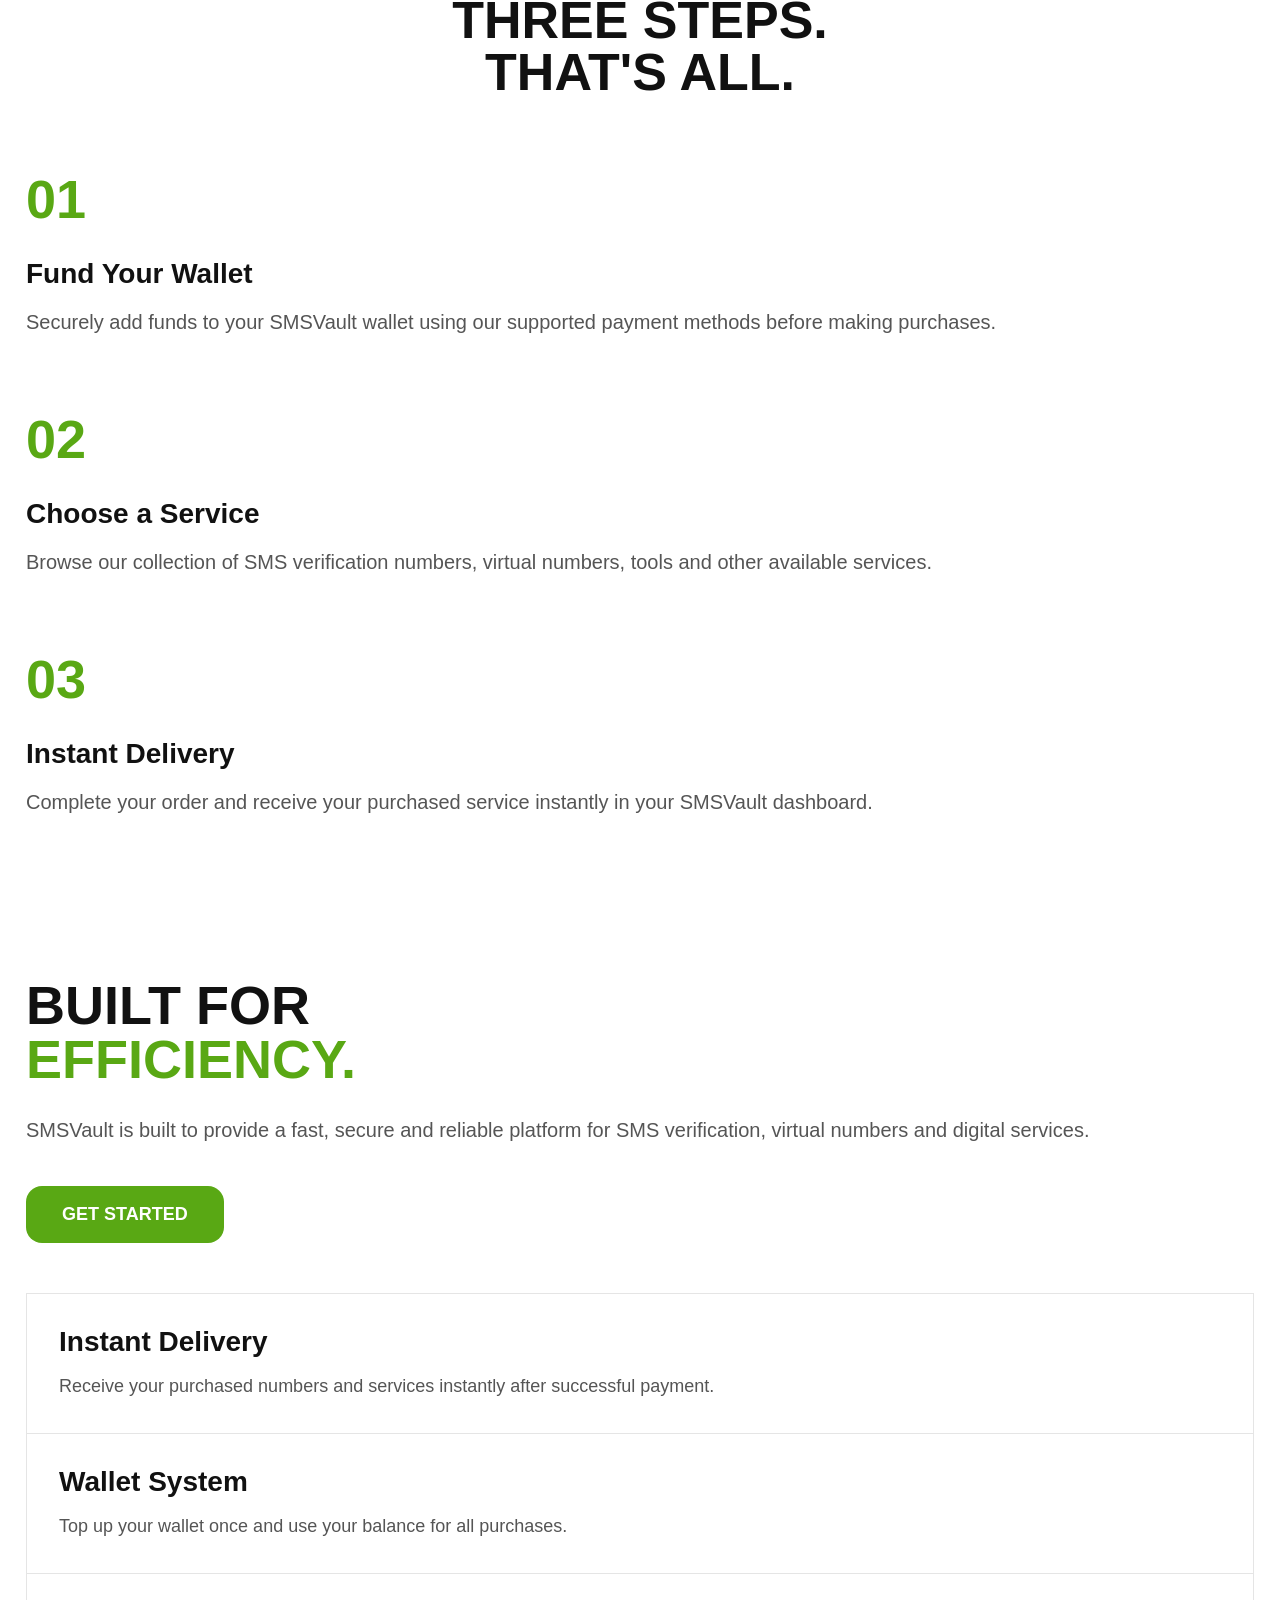
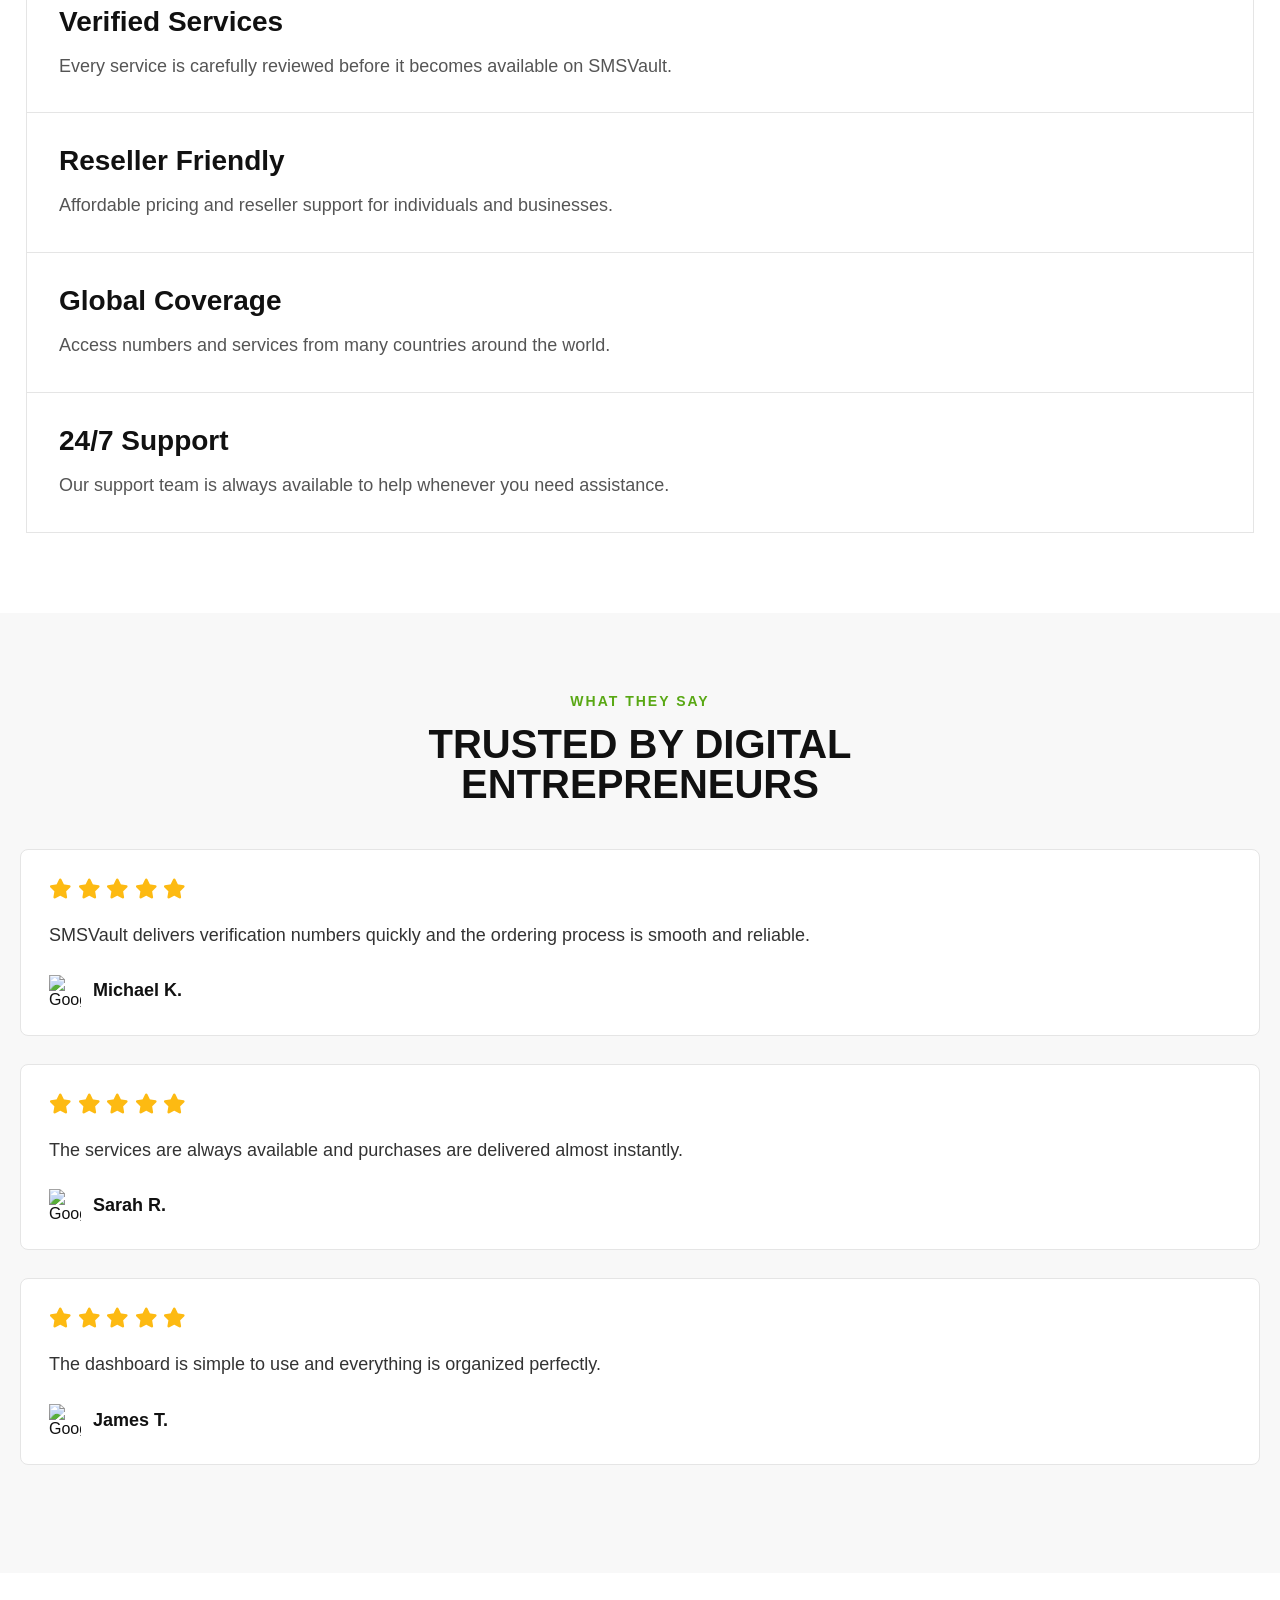
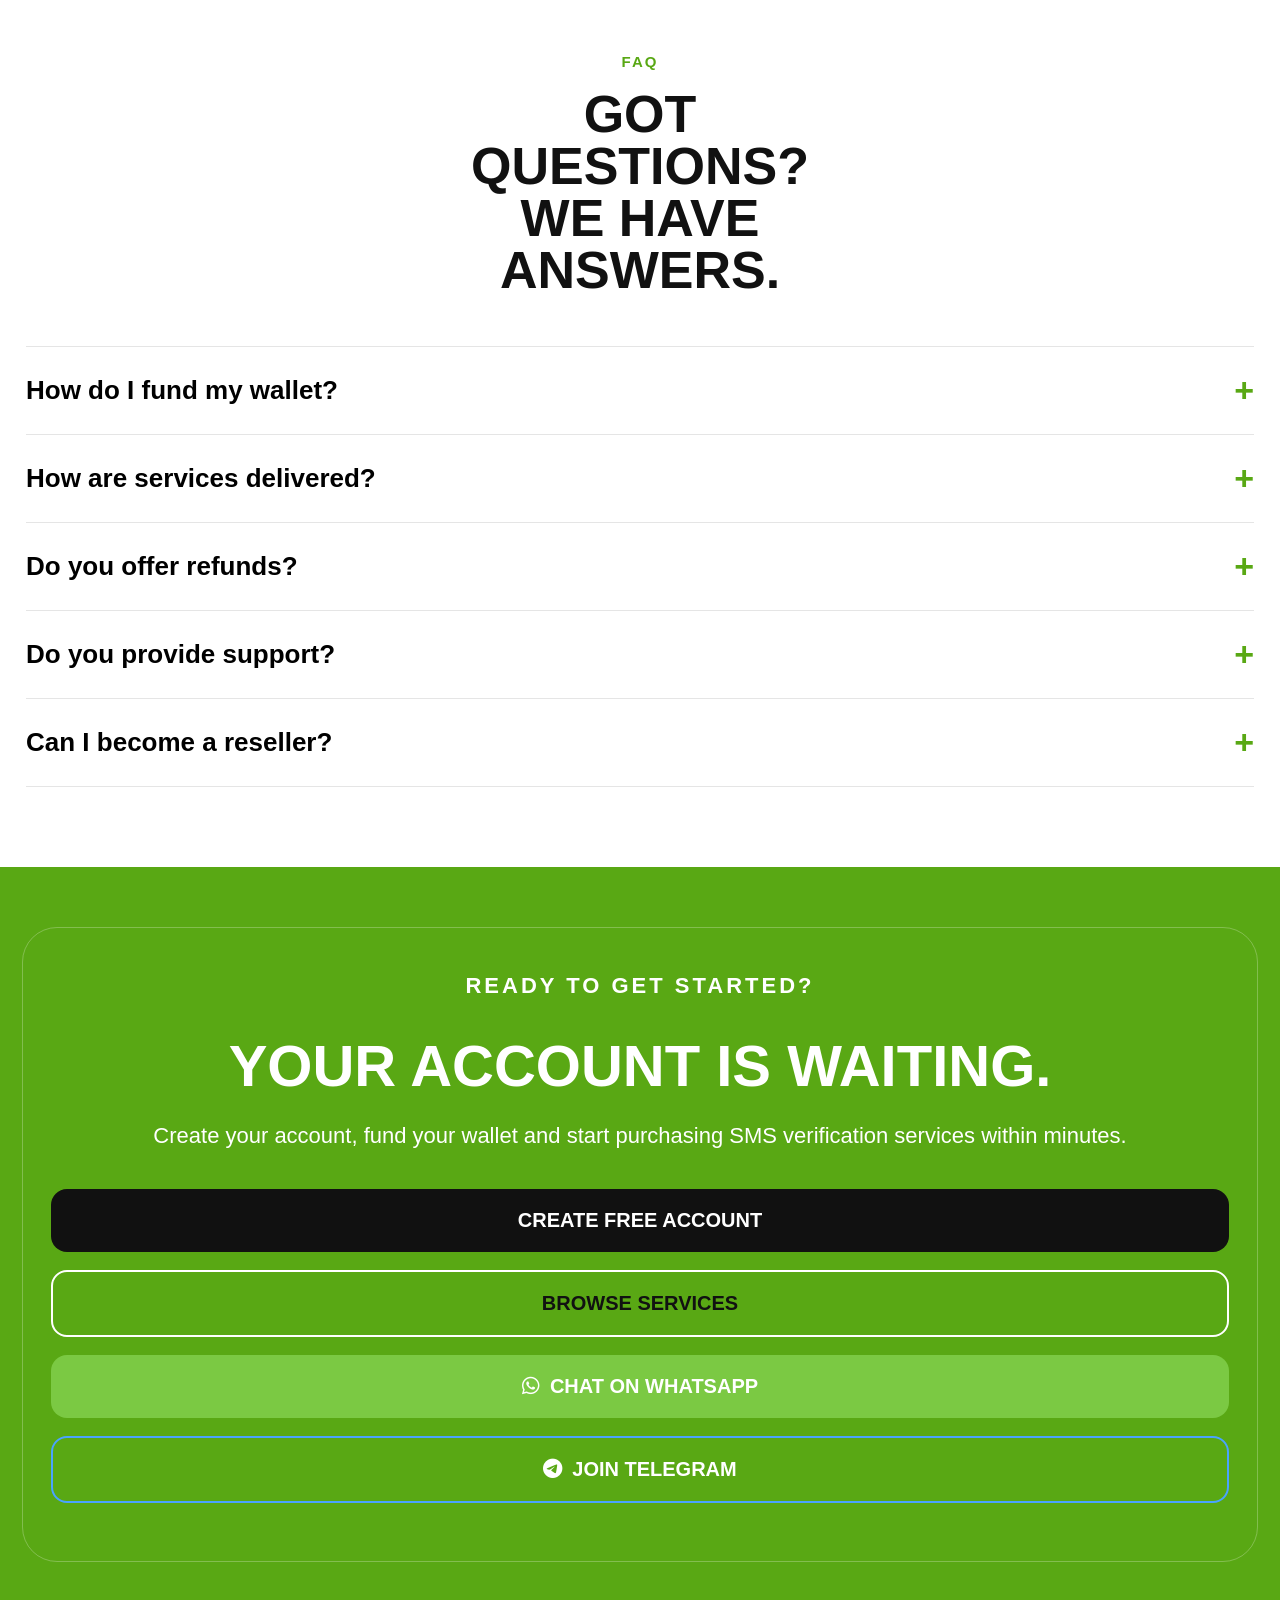
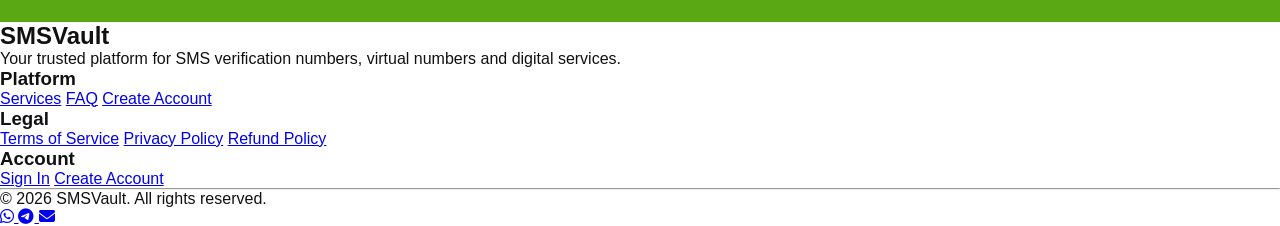
==== commit 63534b96: "Add footer section with links and social media icons" ====
--- a/index.html
+++ b/index.html
@@ -531,3 +531,76 @@
 </div>
 
 </section>
+<footer class="footer">
+
+<div class="footer-logo">
+
+<h2>SMSVault</h2>
+
+<p>
+Your trusted platform for SMS verification numbers, virtual numbers and digital services.
+</p>
+
+</div>
+
+<div class="footer-links">
+
+<div>
+
+<h3>Platform</h3>
+
+<a href="#services">Services</a>
+
+<a href="#faq">FAQ</a>
+
+<a href="login.html">Create Account</a>
+
+</div>
+
+<div>
+
+<h3>Legal</h3>
+
+<a href="#">Terms of Service</a>
+
+<a href="#">Privacy Policy</a>
+
+<a href="#">Refund Policy</a>
+
+</div>
+
+<div>
+
+<h3>Account</h3>
+
+<a href="login.html">Sign In</a>
+
+<a href="login.html">Create Account</a>
+
+</div>
+
+</div>
+
+<hr>
+
+<p class="copyright">
+© 2026 SMSVault. All rights reserved.
+</p>
+
+<div class="socials">
+
+<a href="https://wa.me/2349117412352" target="_blank">
+<i class="fa-brands fa-whatsapp"></i>
+</a>
+
+<a href="https://t.me/+Xbt-w6-TwsozYjY0" target="_blank">
+<i class="fa-brands fa-telegram"></i>
+</a>
+
+<a href="mailto:support@smsvault.com">
+<i class="fa-solid fa-envelope"></i>
+</a>
+
+</div>
+
+</footer>
--- a/style.css
+++ b/style.css
@@ -433,3 +433,136 @@
 font-weight:600;
 color:#111;
 }
+/* FAQ */
+
+.faq-section{
+padding:80px 26px;
+background:#fff;
+}
+
+.faq-small{
+text-align:center;
+color:#59A814;
+font-size:15px;
+font-weight:700;
+letter-spacing:2px;
+margin-bottom:18px;
+}
+
+.faq-heading{
+text-align:center;
+font-size:52px;
+font-weight:900;
+line-height:1;
+color:#111;
+margin-bottom:50px;
+}
+
+.faq-item{
+border-top:1px solid #e5e5e5;
+}
+
+.faq-item:last-child{
+border-bottom:1px solid #e5e5e5;
+}
+
+.faq-btn{
+width:100%;
+background:none;
+border:none;
+display:flex;
+justify-content:space-between;
+align-items:center;
+padding:24px 0;
+font-size:26px;
+font-weight:800;
+cursor:pointer;
+}
+
+.faq-btn span:last-child{
+color:#59A814;
+font-size:34px;
+}
+
+.faq-content{
+display:none;
+padding-bottom:22px;
+font-size:18px;
+line-height:1.6;
+color:#555;
+}
+
+/* CTA */
+
+.cta-section{
+background:#59A814;
+padding:60px 22px;
+}
+
+.cta-box{
+border:1px solid rgba(255,255,255,.25);
+border-radius:35px;
+padding:40px 28px;
+text-align:center;
+}
+
+.cta-small{
+color:#fff;
+font-size:15px;
+font-weight:700;
+letter-spacing:3px;
+margin-bottom:20px;
+}
+
+.cta-box h2{
+font-size:58px;
+font-weight:900;
+line-height:0.95;
+color:#fff;
+margin-bottom:25px;
+}
+
+.cta-box p{
+font-size:22px;
+line-height:1.6;
+color:#fff;
+margin-bottom:35px;
+}
+
+.cta-primary,
+.cta-secondary,
+.cta-whatsapp,
+.cta-telegram{
+display:flex;
+justify-content:center;
+align-items:center;
+gap:10px;
+width:100%;
+padding:20px;
+margin-bottom:18px;
+border-radius:16px;
+font-size:20px;
+font-weight:700;
+text-decoration:none;
+}
+
+.cta-primary{
+background:#111;
+color:#fff;
+}
+
+.cta-secondary{
+border:2px solid #fff;
+color:#111;
+background:transparent;
+}
+
+.cta-whatsapp{
+background:#7BC943;
+color:#fff;
+}
+
+.cta-telegram{
+border:2px solid #4AA3FF;
+color:#fff;
+}
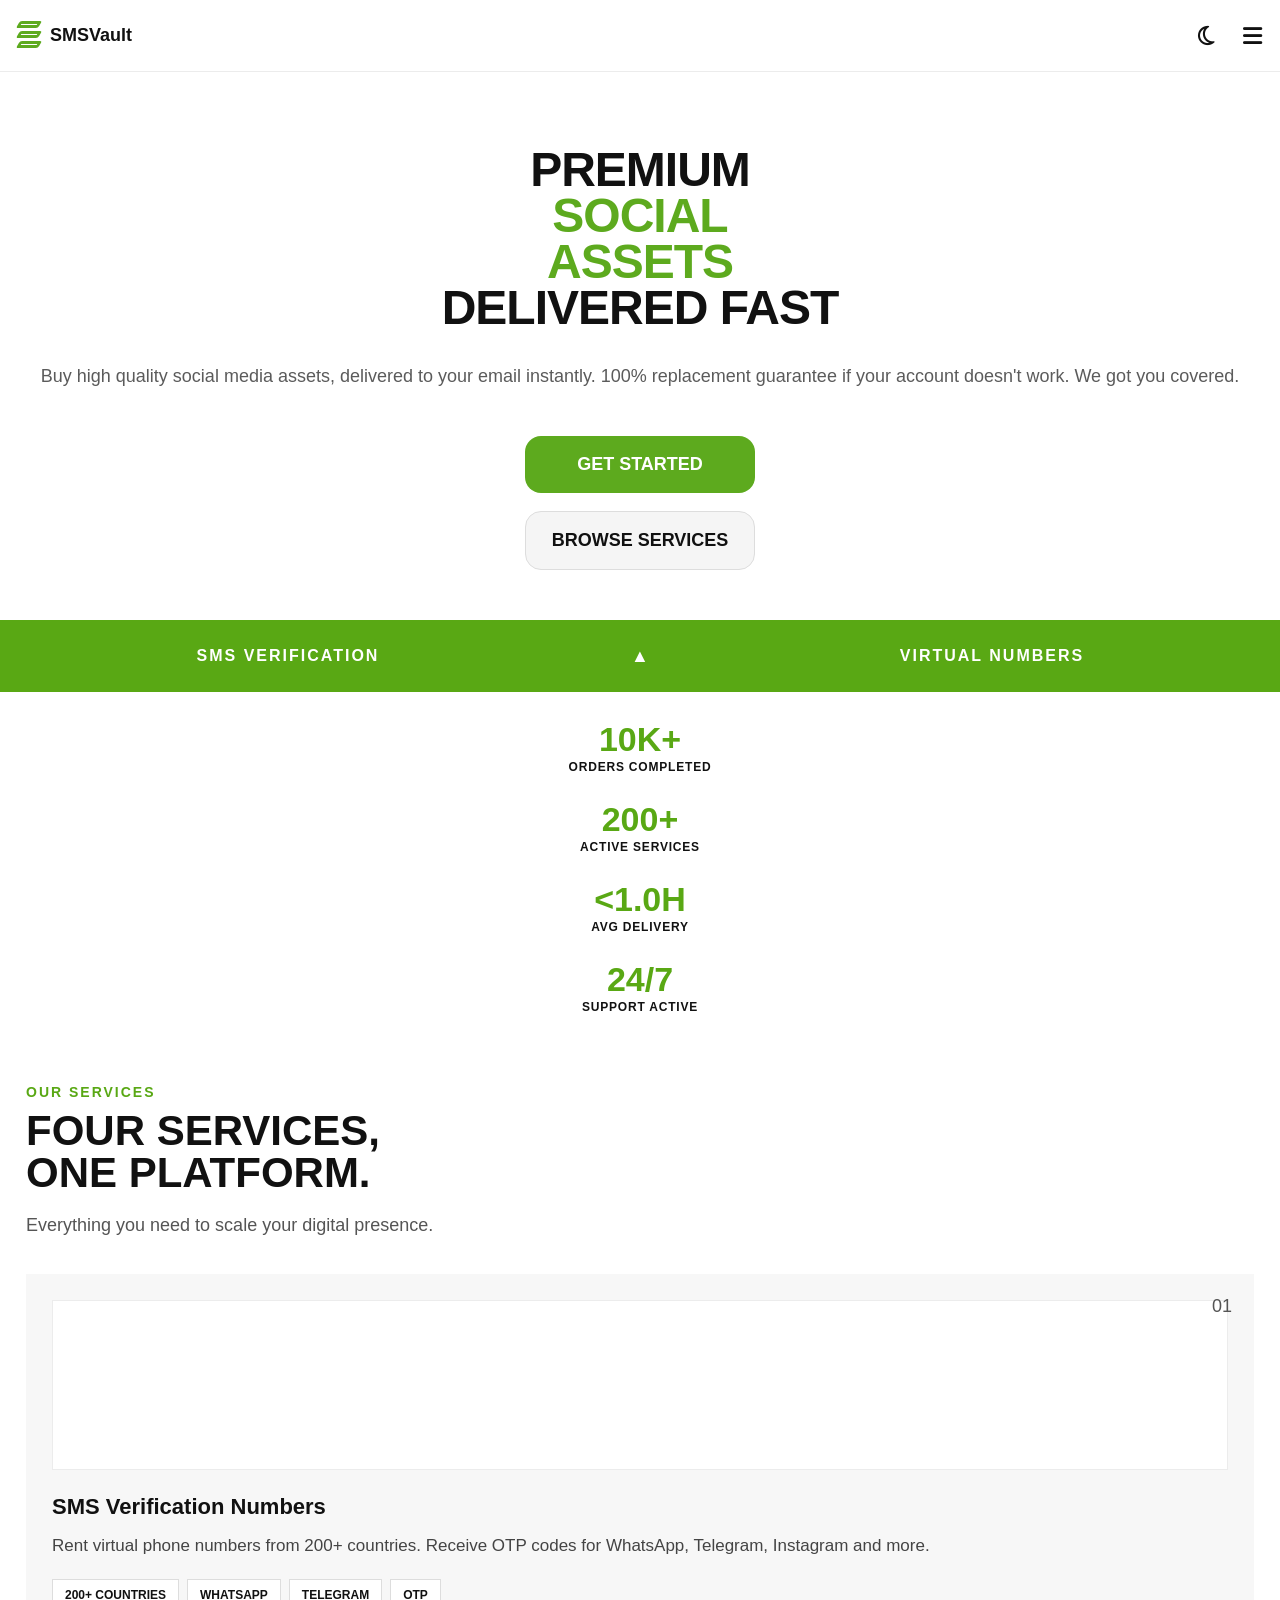
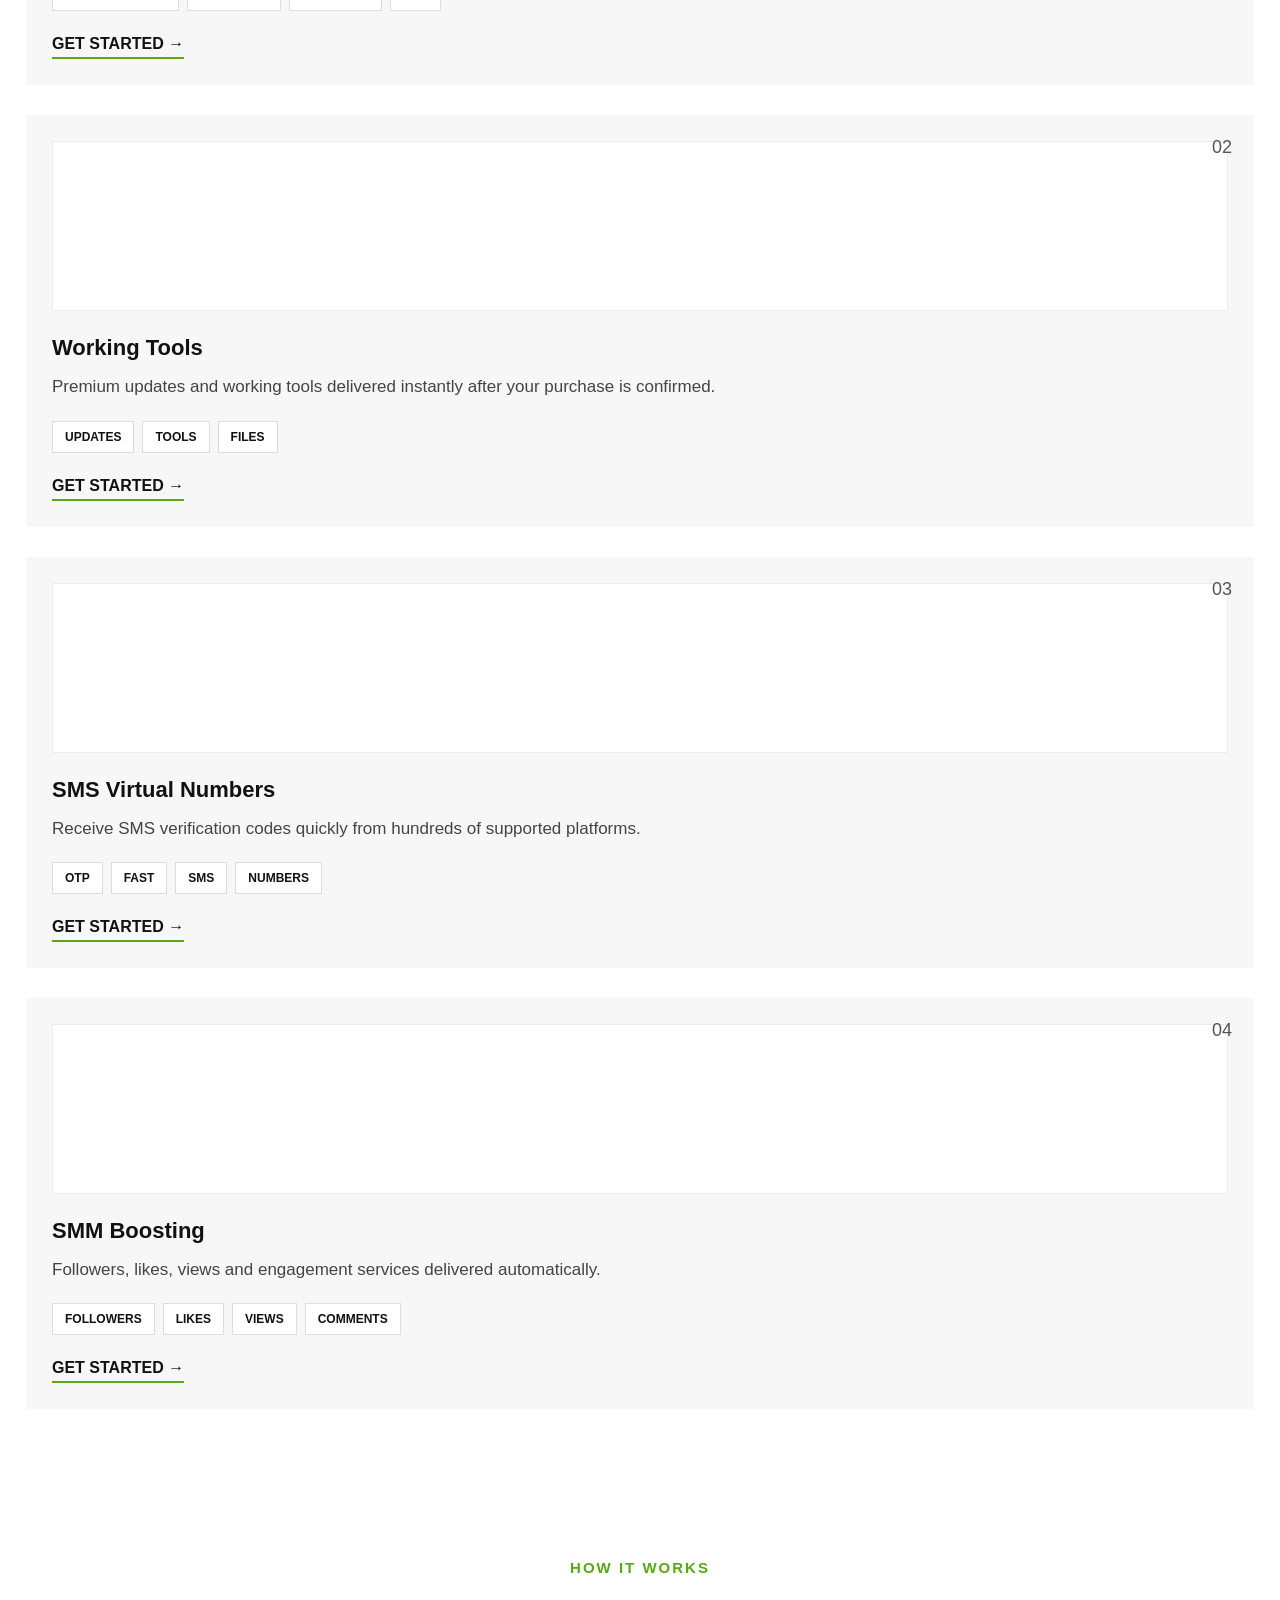
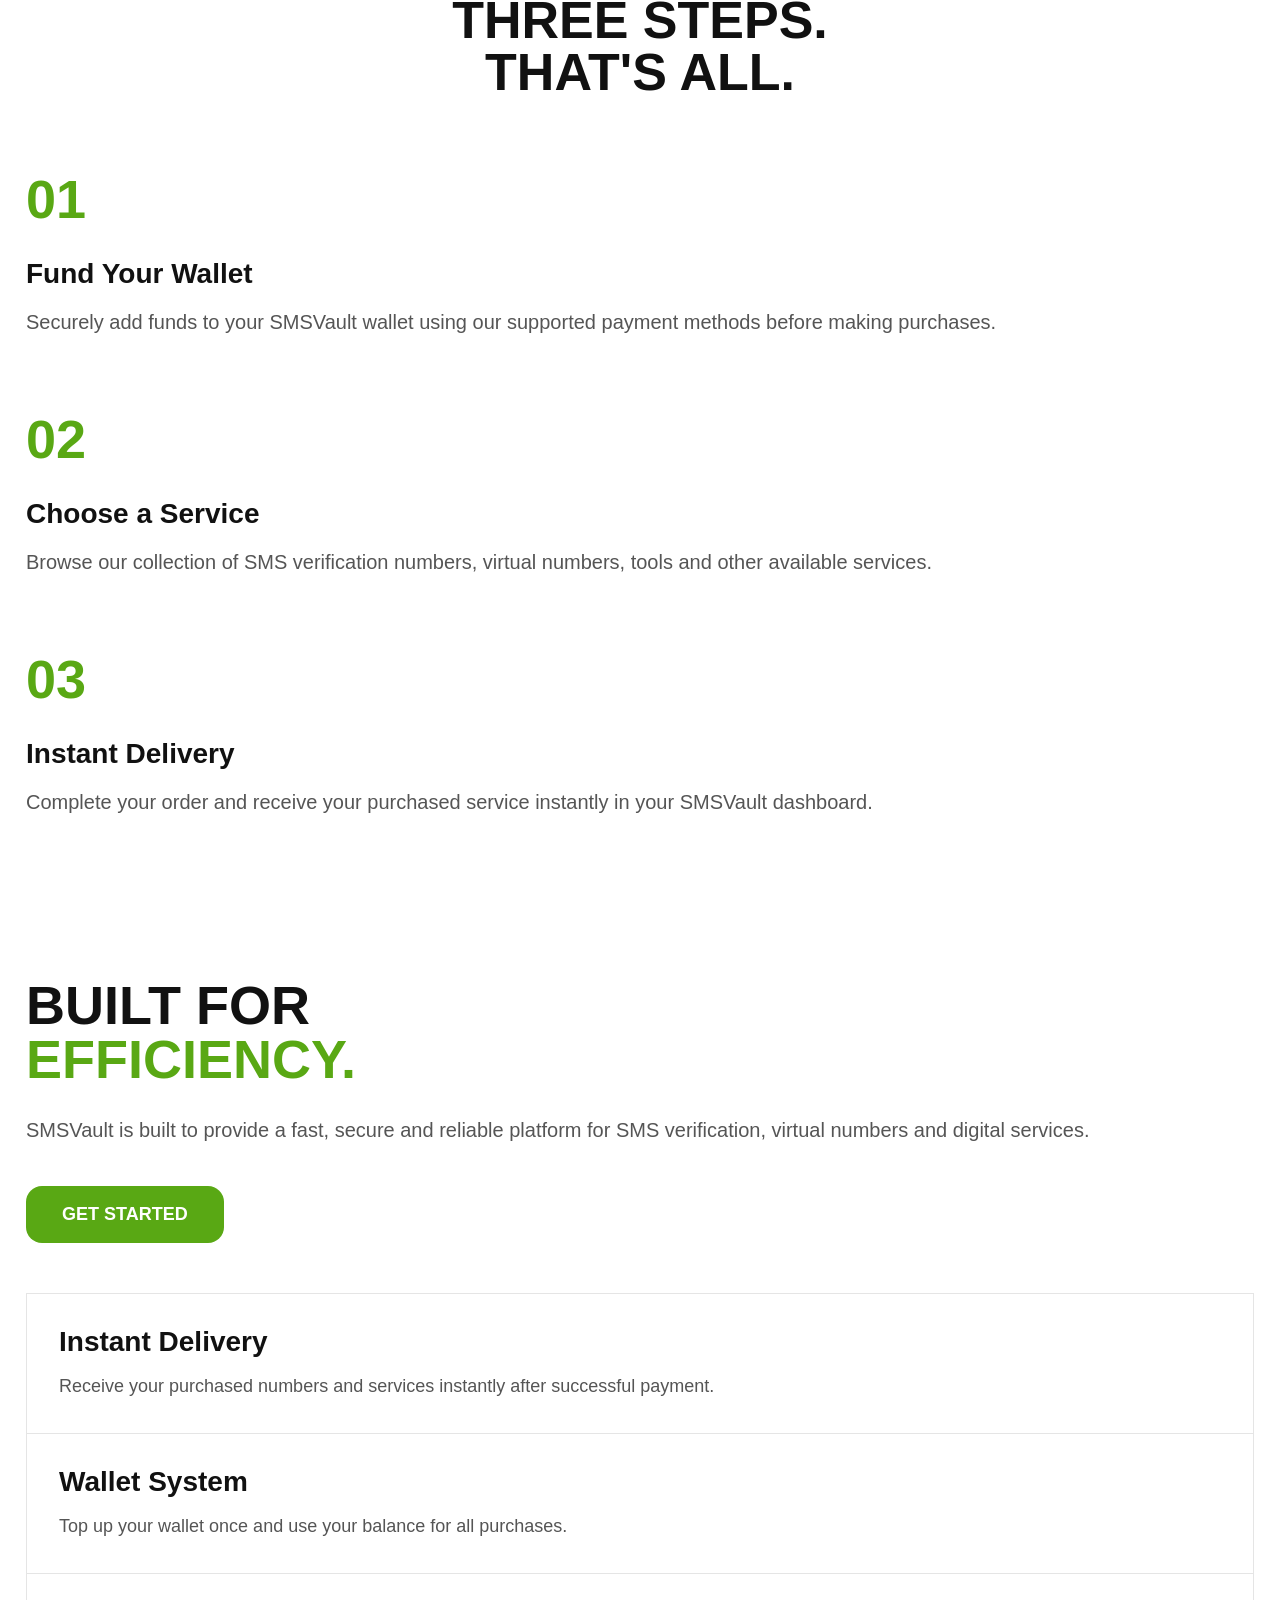
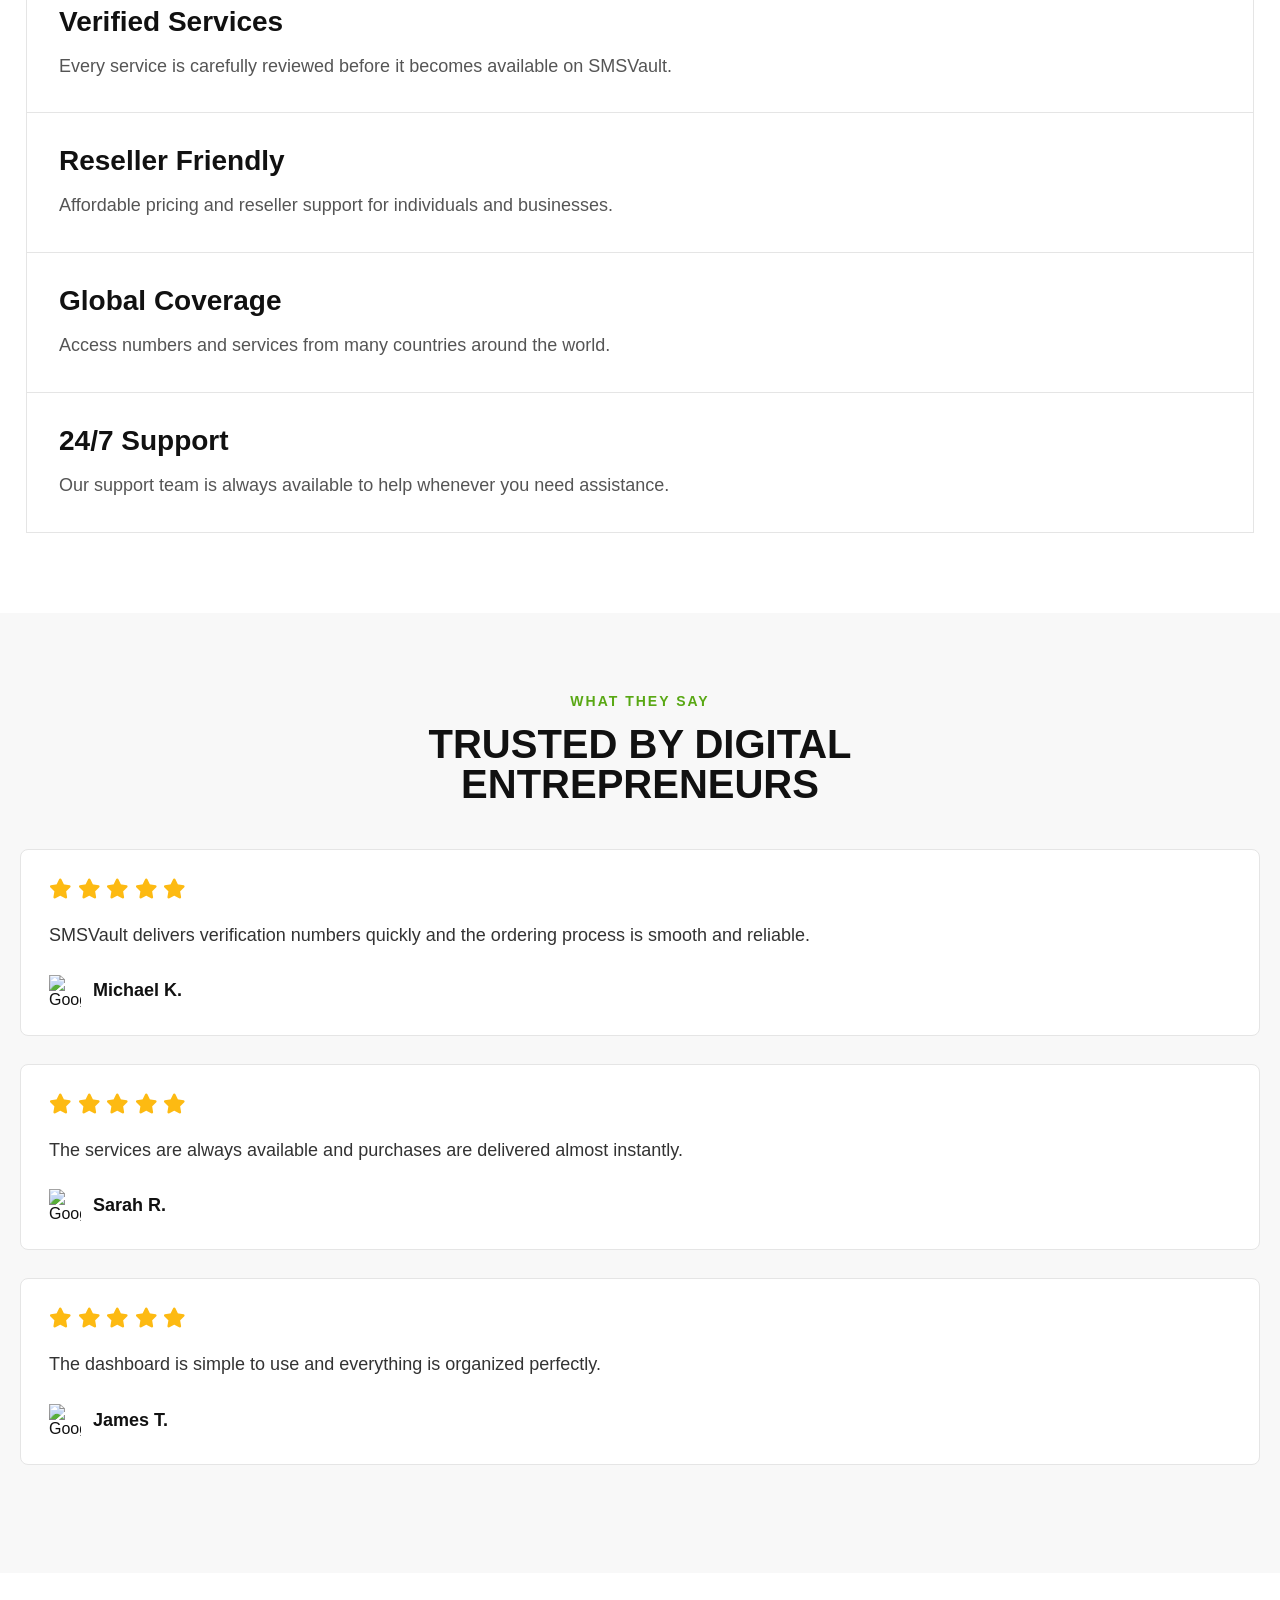
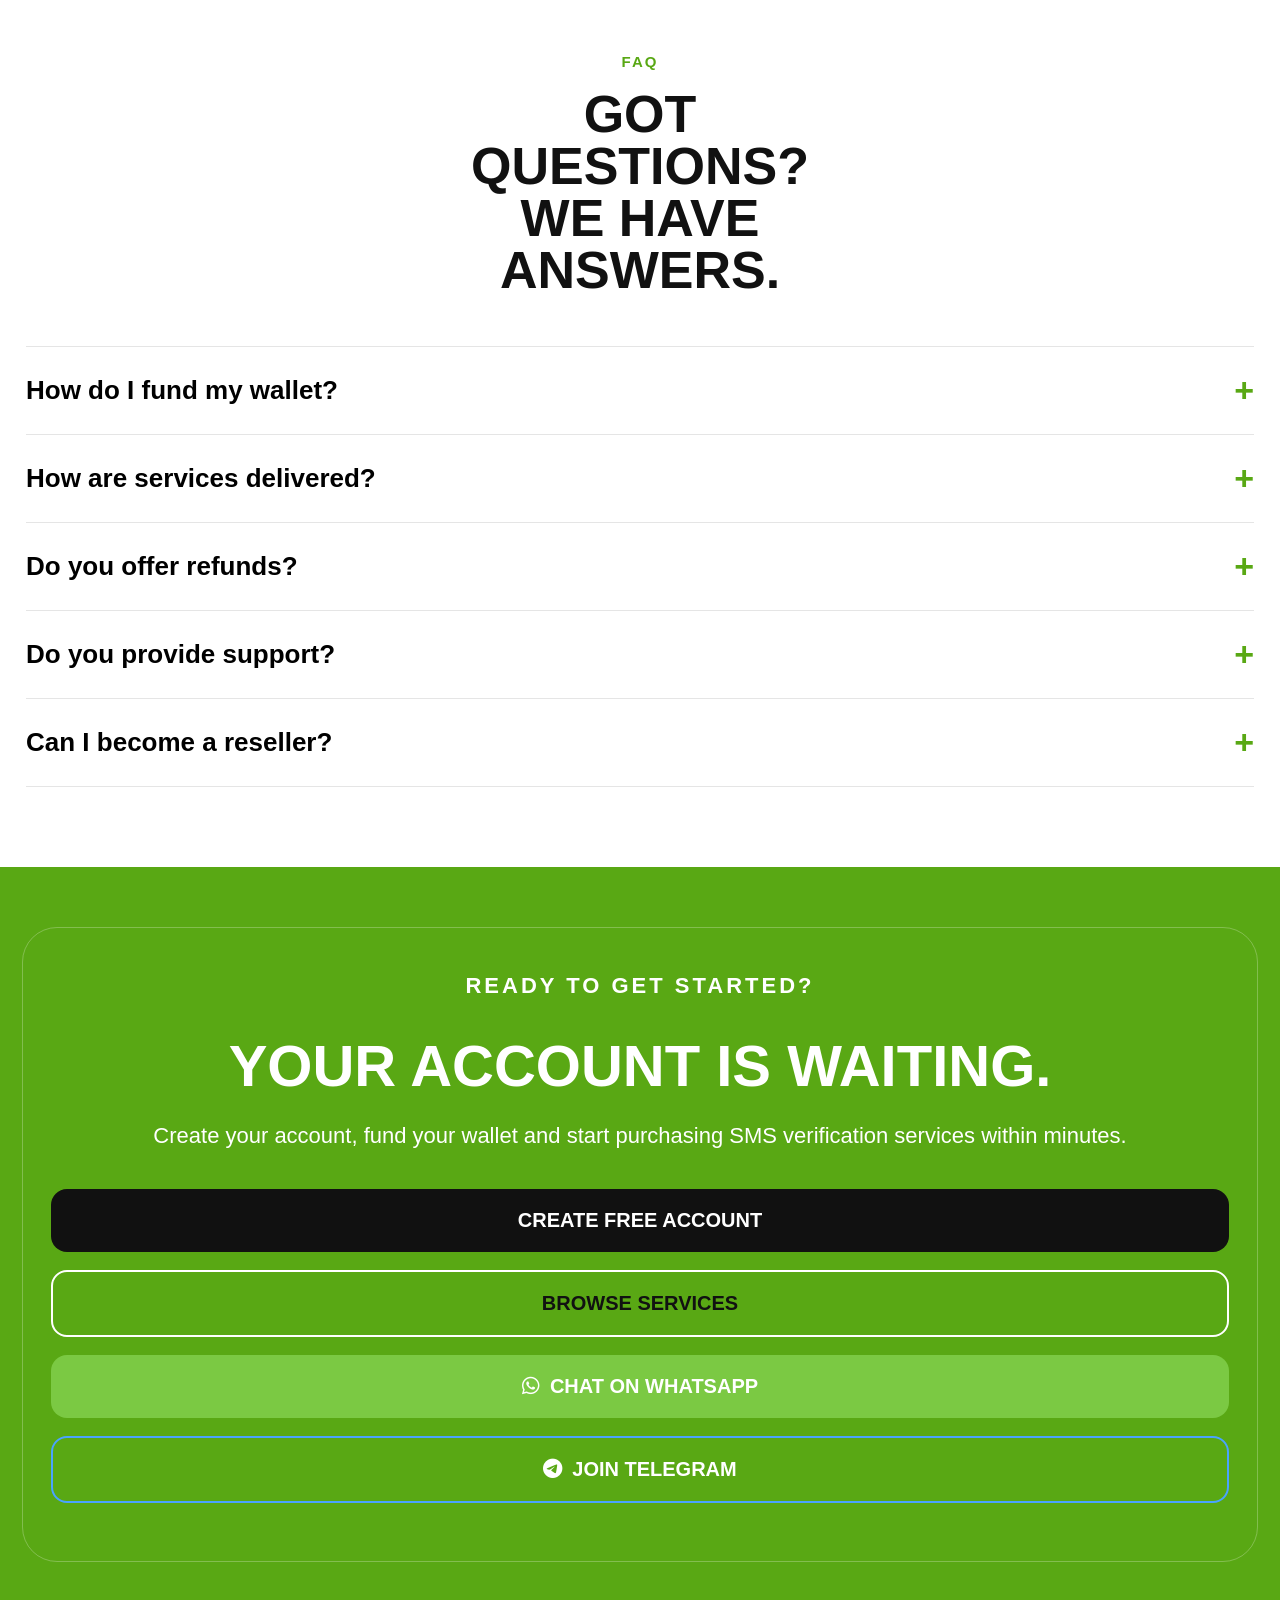
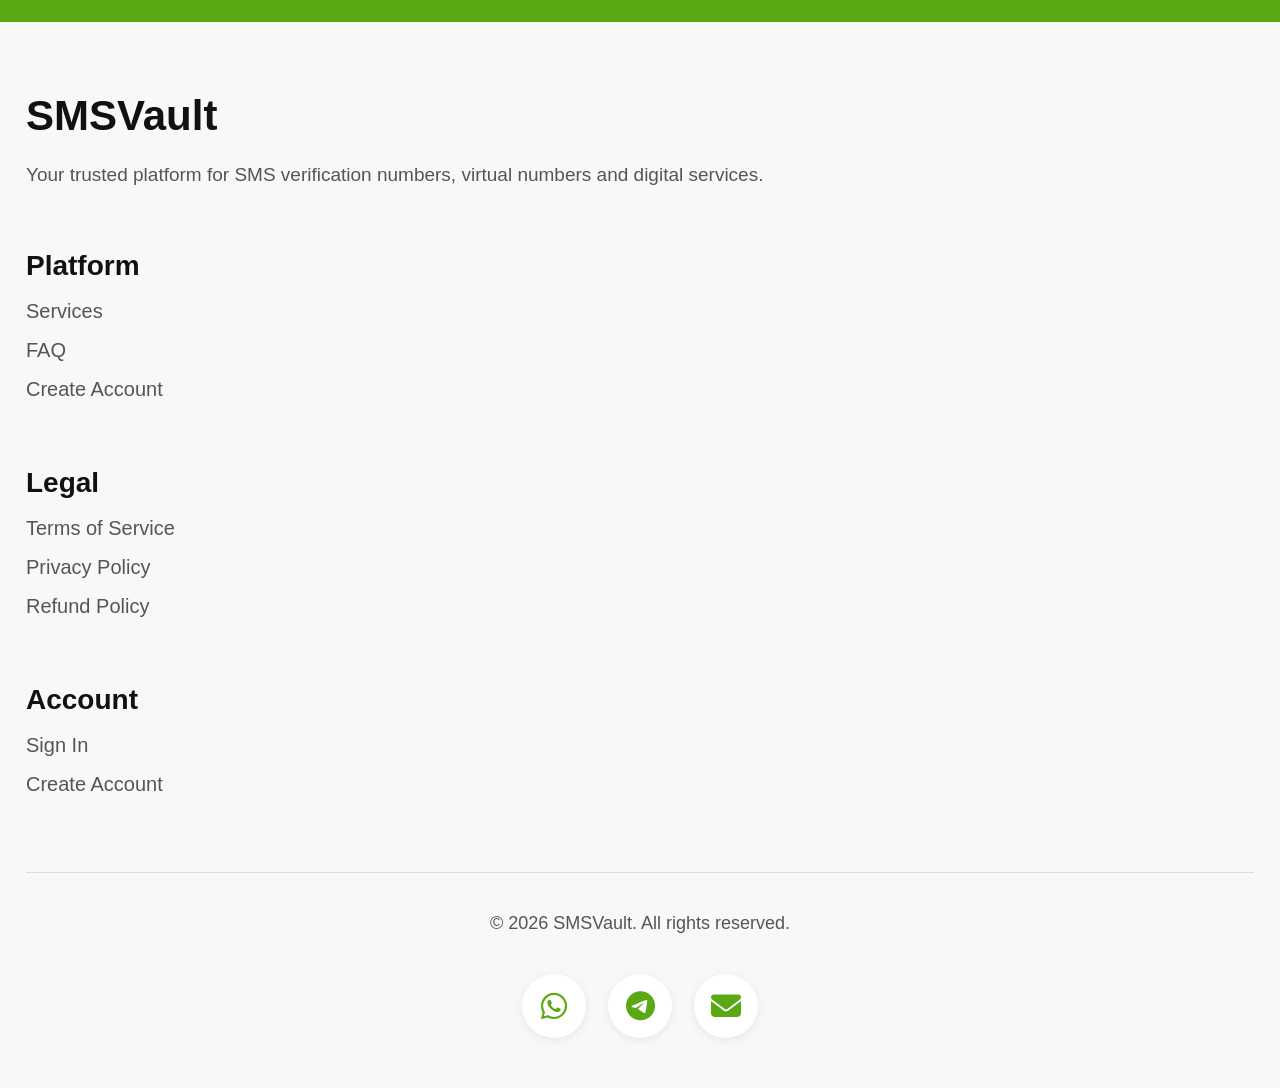
==== commit 6b7359c0: "Integrate Firebase and implement FAQ toggle Added Firebase initialization and FAQ toggle functionali" ====
--- a/index.html
+++ b/index.html
@@ -78,8 +78,6 @@
 
 </section>
 
-</body>
-</html>
 <section class="category-bar">
 
 <div class="category-item active">
@@ -604,3 +602,44 @@
 </div>
 
 </footer>
+<!-- Firebase -->
+<script type="module">
+import { initializeApp } from "https://www.gstatic.com/firebasejs/12.17.0/firebase-app.js";
+import { getAnalytics } from "https://www.gstatic.com/firebasejs/12.17.0/firebase-analytics.js";
+
+const firebaseConfig = {
+  apiKey: "AIzaSyBvvJBsJCIcDfUsoIsOvkmd_HLOp8aUcWk",
+  authDomain: "smsvault.firebaseapp.com",
+  projectId: "smsvault",
+  storageBucket: "smsvault.firebasestorage.app",
+  messagingSenderId: "775113064439",
+  appId: "1:775113064439:web:c6b5269de8c633e2c7b8f2",
+  measurementId: "G-XJF6BPG72S"
+};
+
+const app = initializeApp(firebaseConfig);
+const analytics = getAnalytics(app);
+</script>
+
+<!-- FAQ Toggle -->
+<script>
+document.querySelectorAll(".faq-btn").forEach(btn => {
+  btn.addEventListener("click", () => {
+    const content = btn.nextElementSibling;
+    const icon = btn.querySelector("span:last-child");
+
+    if (content.style.display === "block") {
+      content.style.display = "none";
+      icon.textContent = "+";
+    } else {
+      content.style.display = "block";
+      icon.textContent = "−";
+    }
+  });
+});
+</script>
+
+</body>
+</html>
+</body>
+</html>
--- a/style.css
+++ b/style.css
@@ -566,3 +566,77 @@
 border:2px solid #4AA3FF;
 color:#fff;
 }
+/* FOOTER */
+
+.footer{
+padding:70px 26px 50px;
+background:#f8f8f8;
+}
+
+.footer-logo h2{
+font-size:42px;
+font-weight:900;
+color:#111;
+margin-bottom:20px;
+}
+
+.footer-logo p{
+font-size:19px;
+line-height:1.6;
+color:#555;
+margin-bottom:60px;
+}
+
+.footer-links{
+display:flex;
+flex-direction:column;
+gap:50px;
+}
+
+.footer-links h3{
+font-size:28px;
+font-weight:800;
+margin-bottom:18px;
+color:#111;
+}
+
+.footer-links a{
+display:block;
+text-decoration:none;
+font-size:20px;
+color:#555;
+margin-bottom:16px;
+}
+
+.footer hr{
+margin:60px 0 40px;
+border:none;
+border-top:1px solid #ddd;
+}
+
+.copyright{
+text-align:center;
+font-size:18px;
+color:#555;
+margin-bottom:40px;
+}
+
+.socials{
+display:flex;
+justify-content:center;
+gap:22px;
+}
+
+.socials a{
+width:64px;
+height:64px;
+border-radius:50%;
+background:#fff;
+display:flex;
+justify-content:center;
+align-items:center;
+font-size:30px;
+color:#59A814;
+box-shadow:0 2px 8px rgba(0,0,0,.08);
+text-decoration:none;
+}
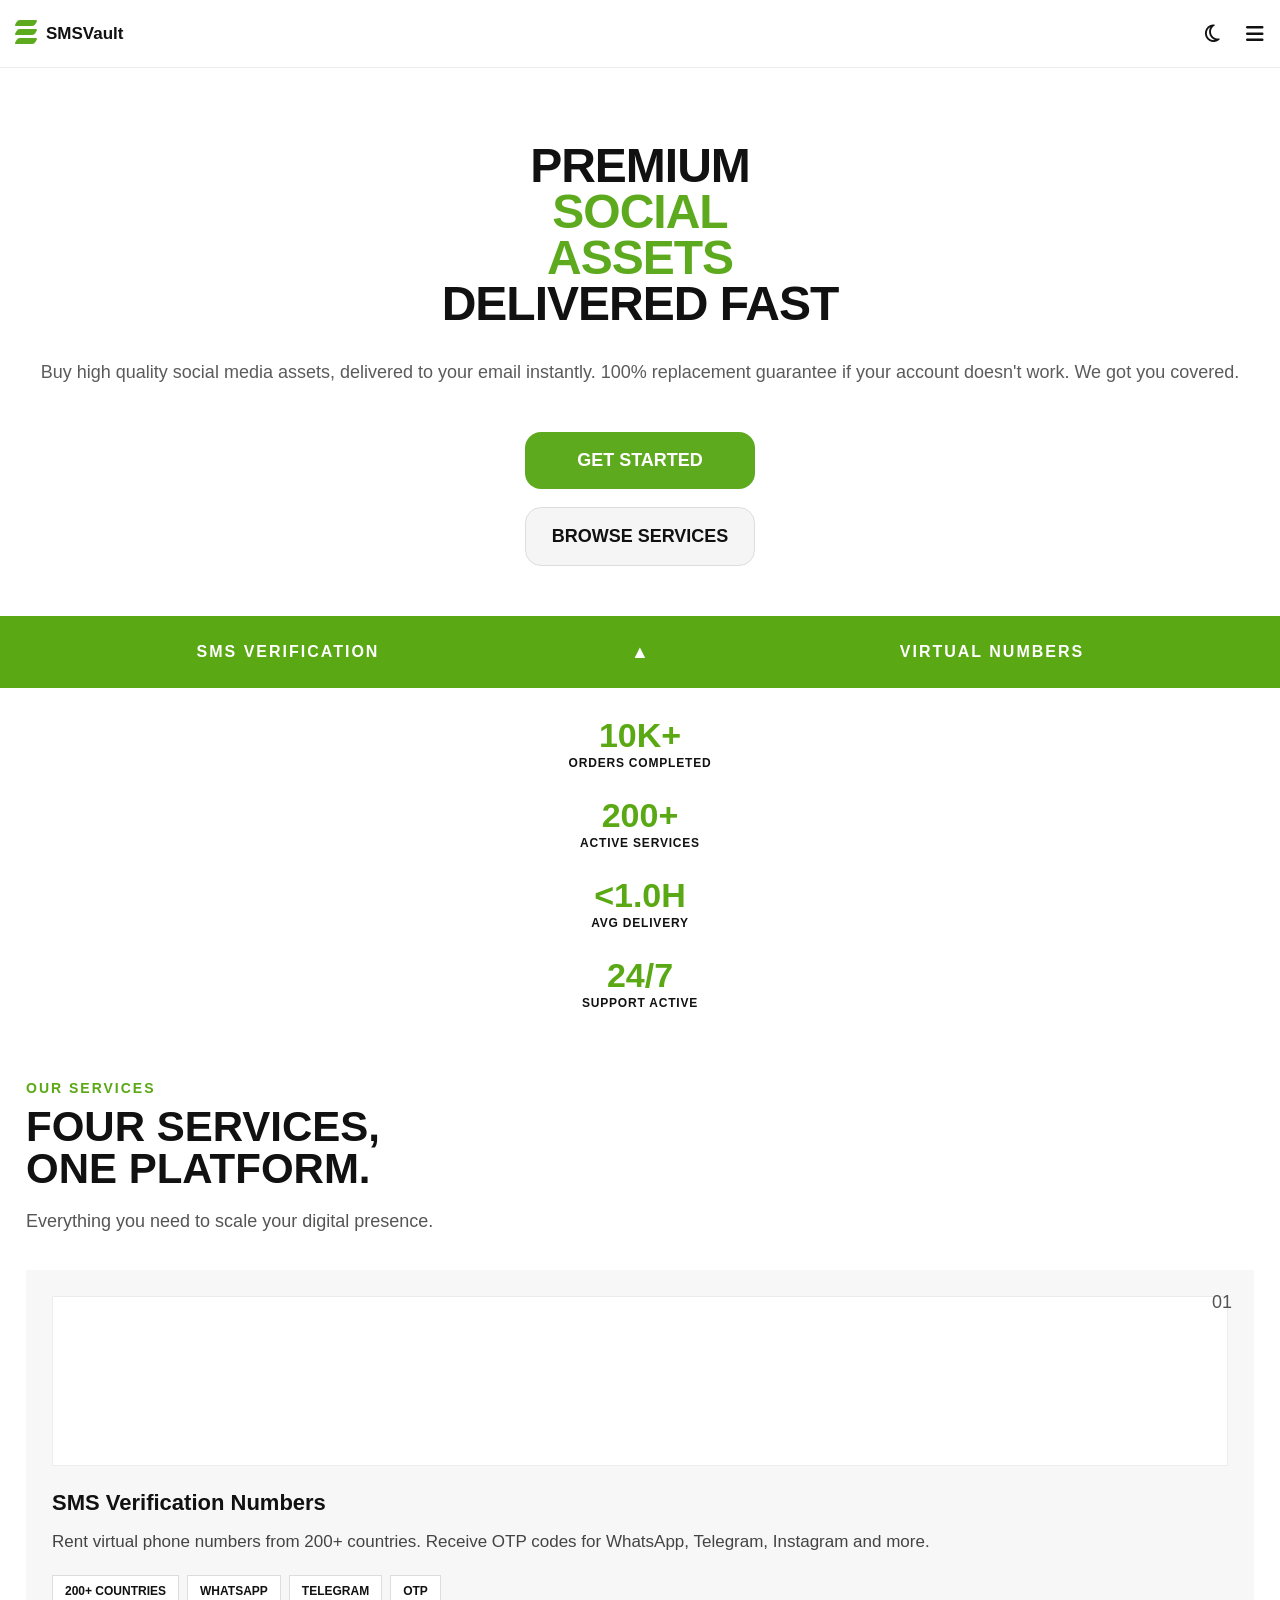
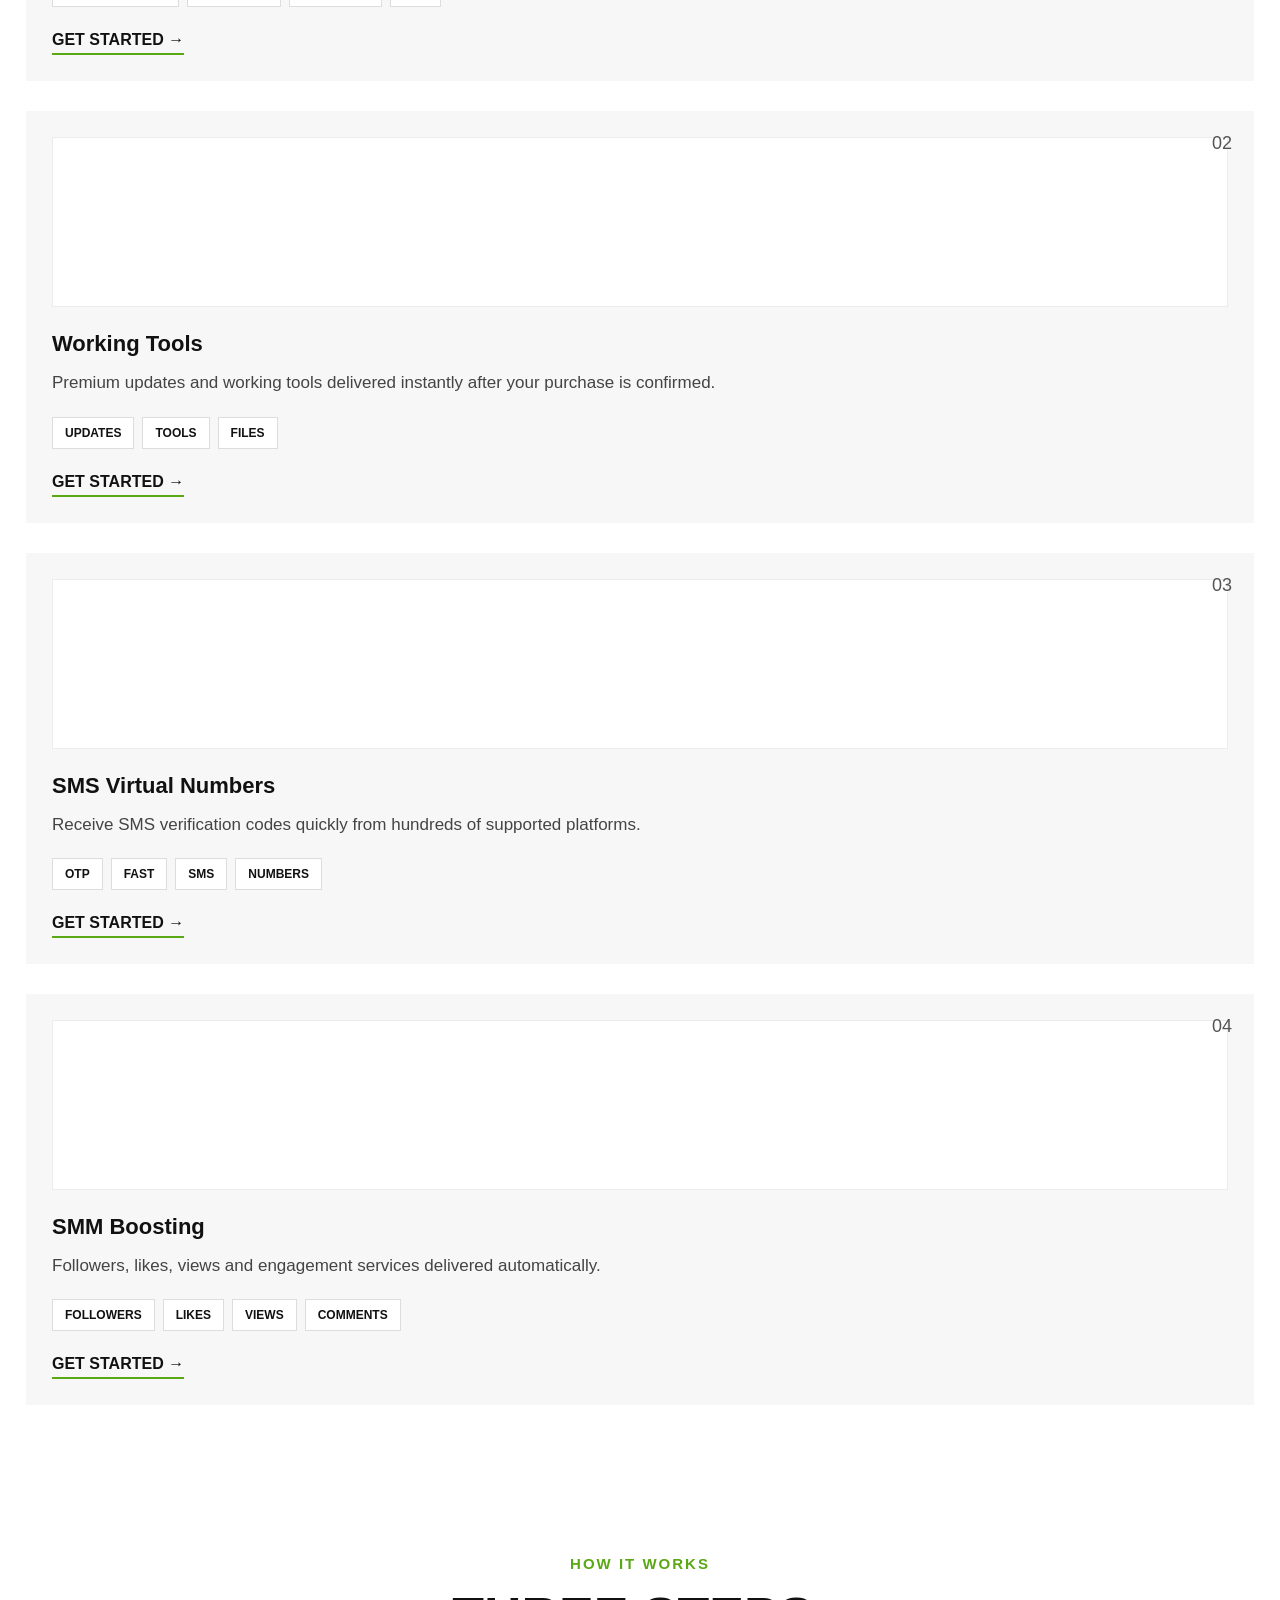
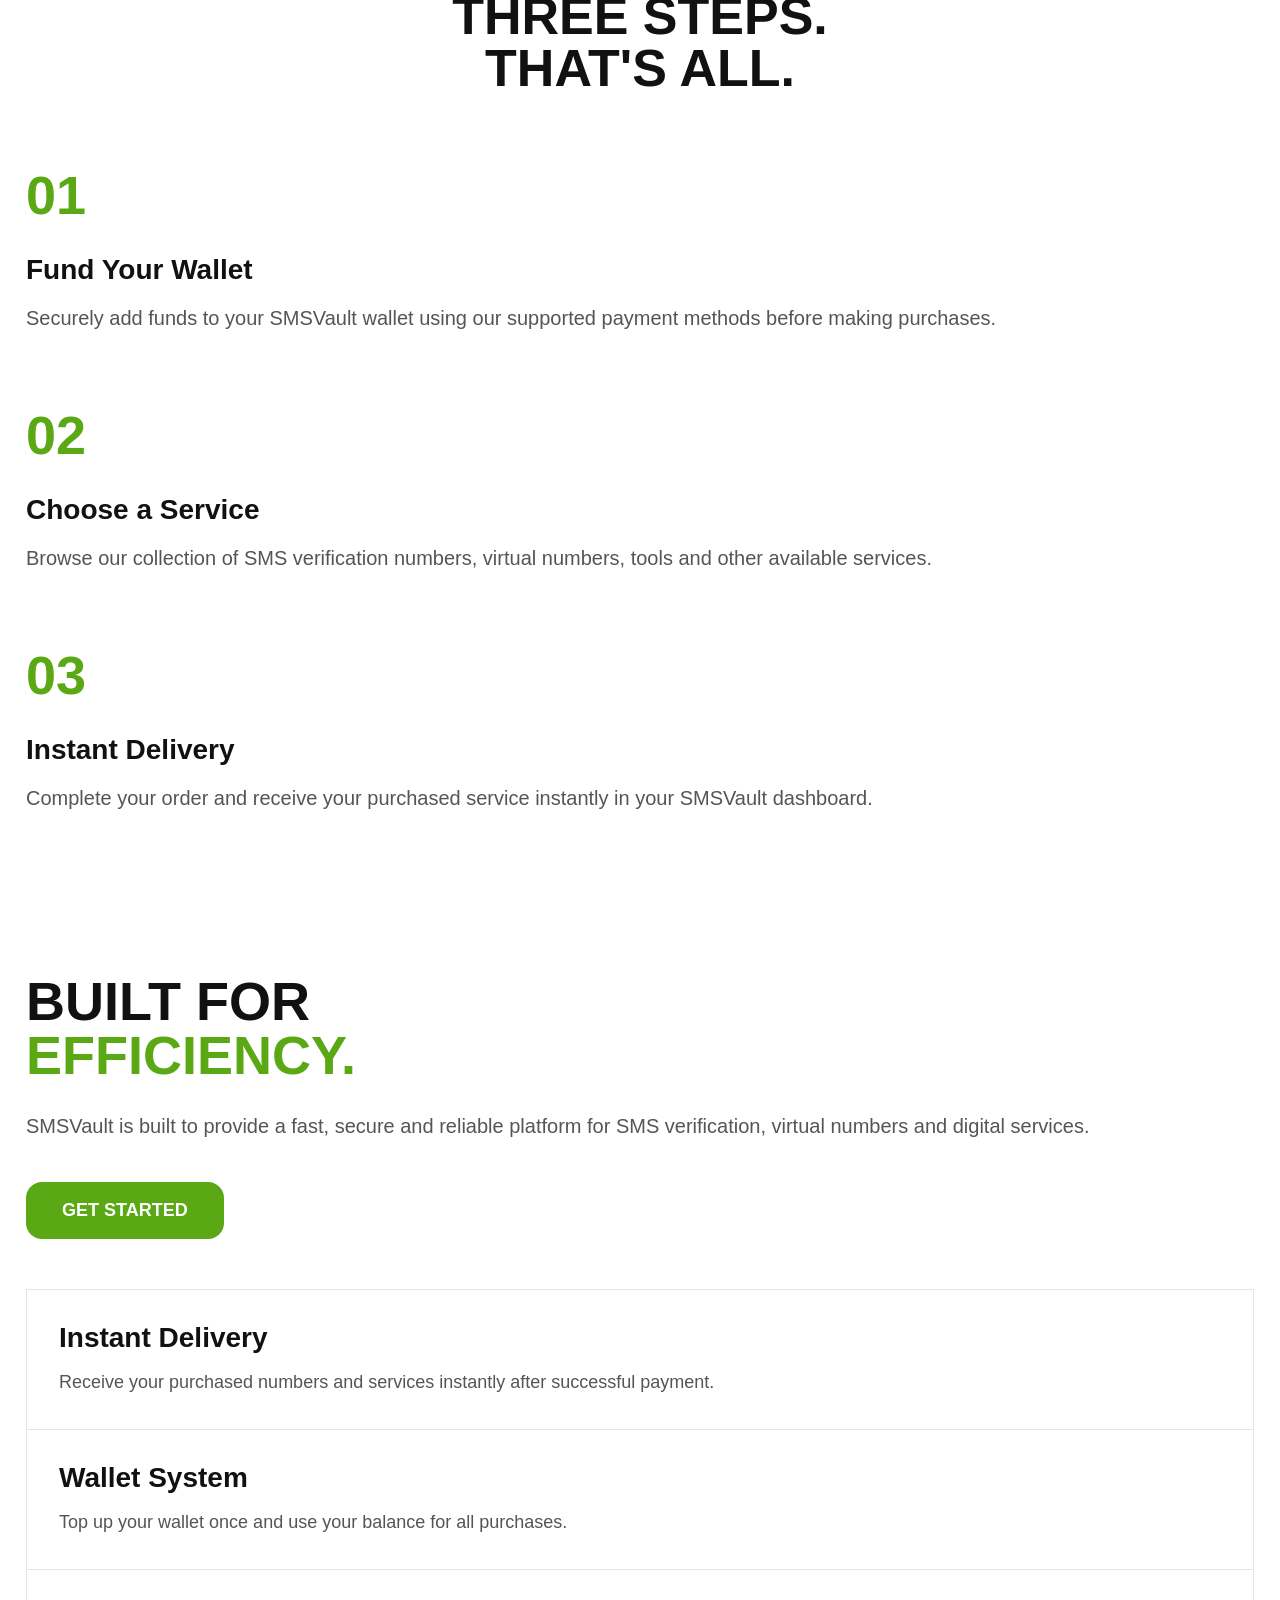
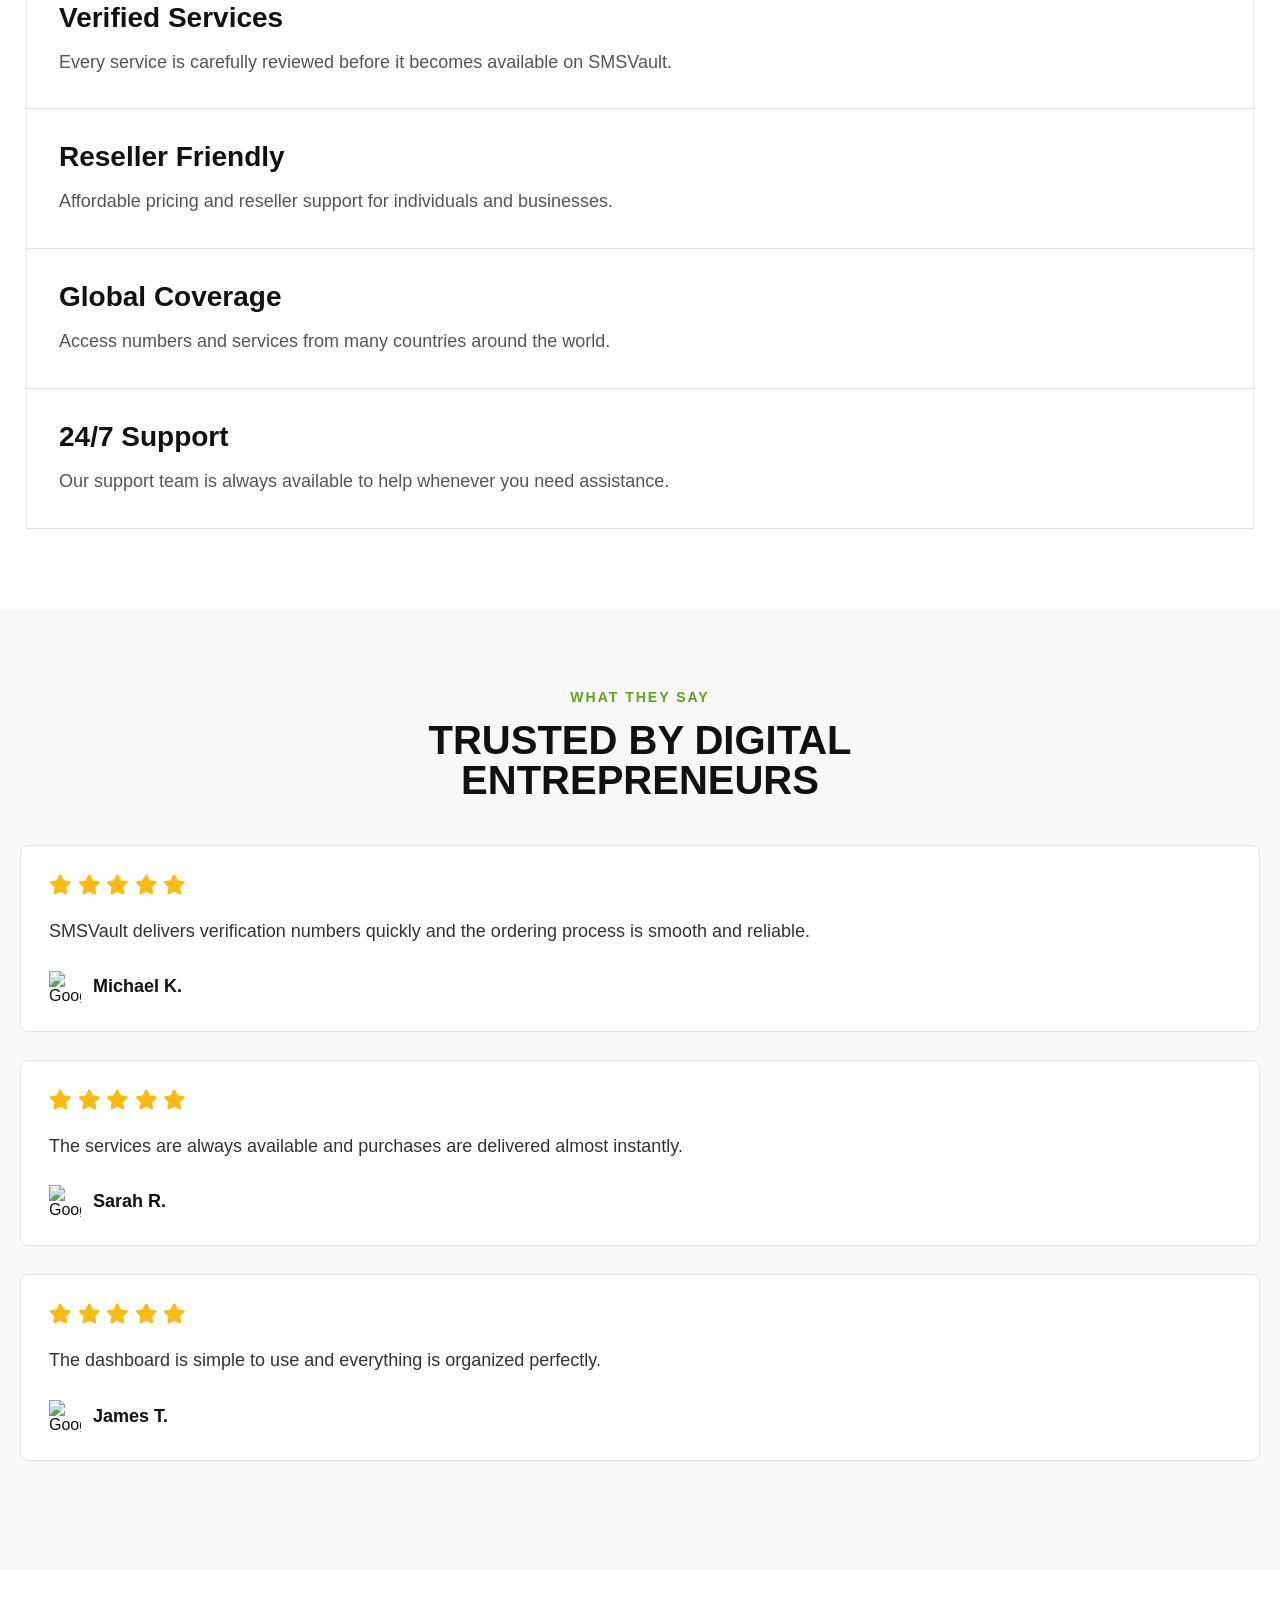
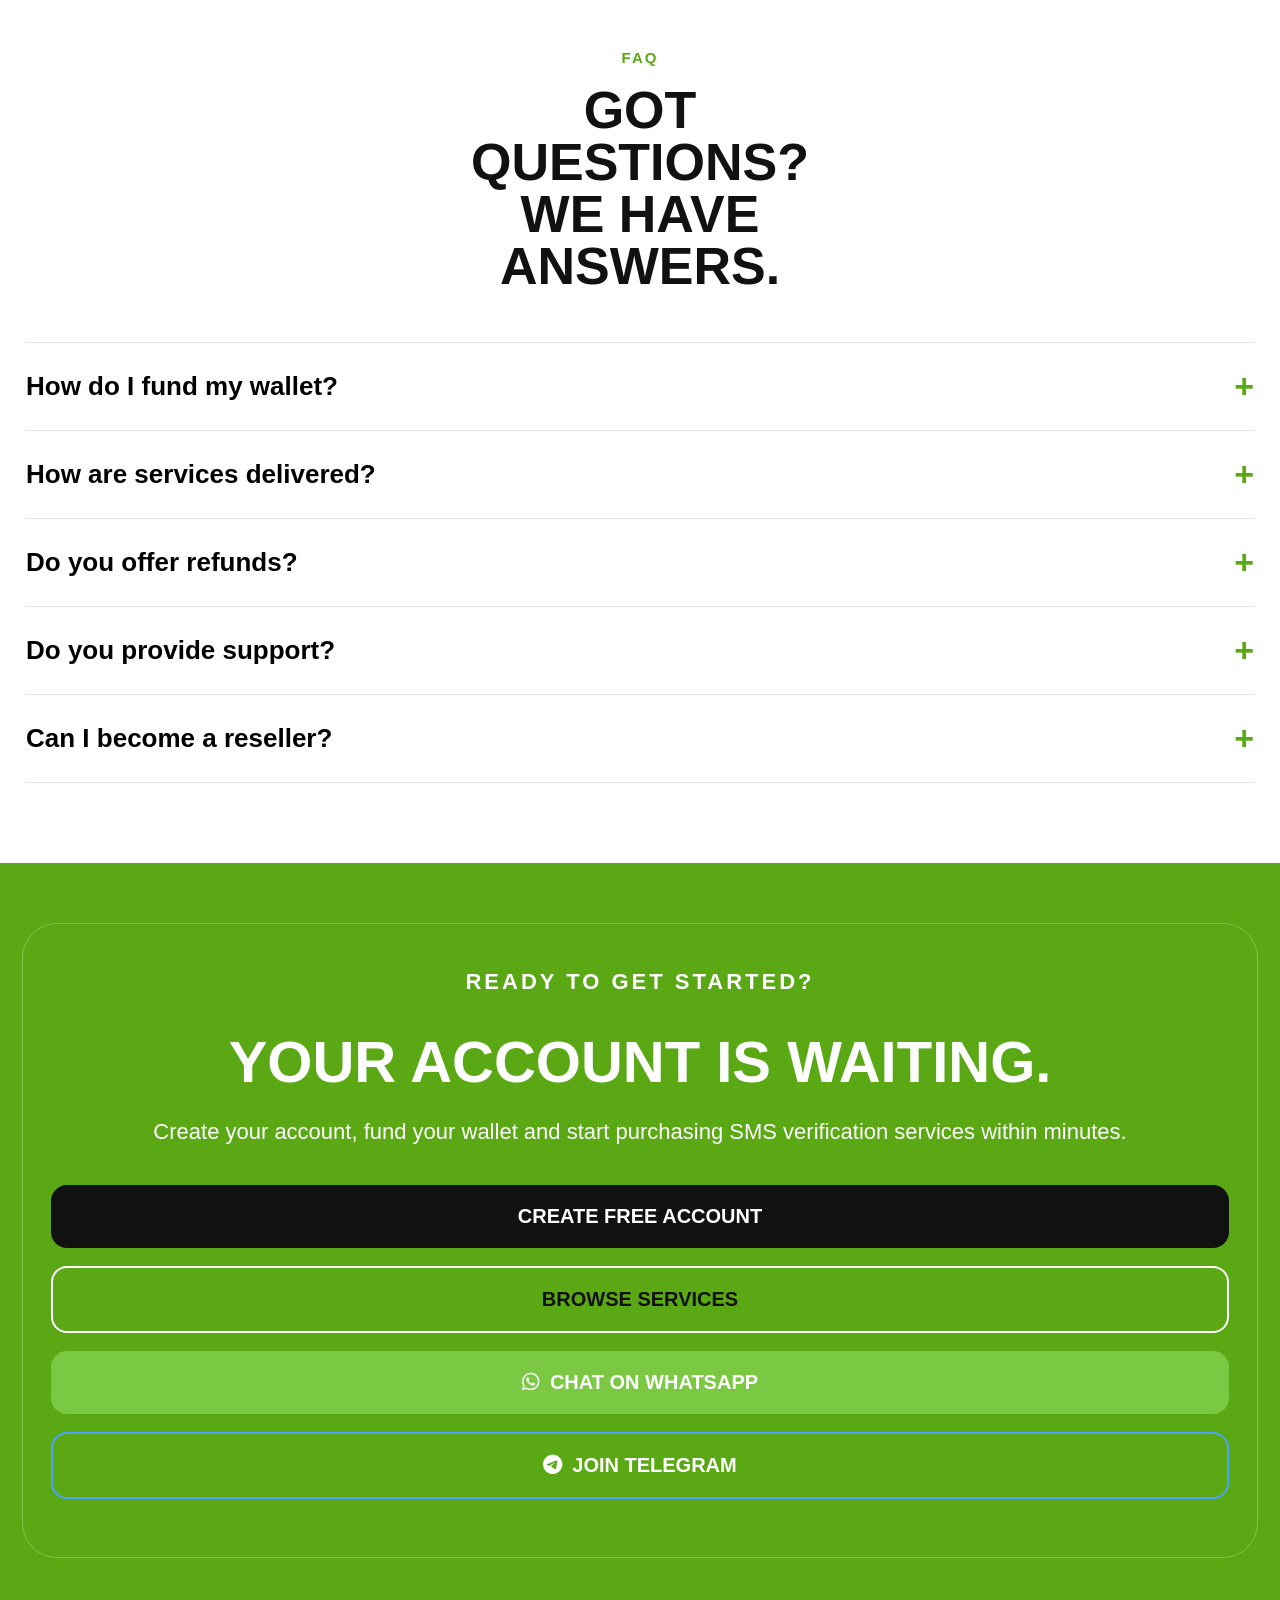
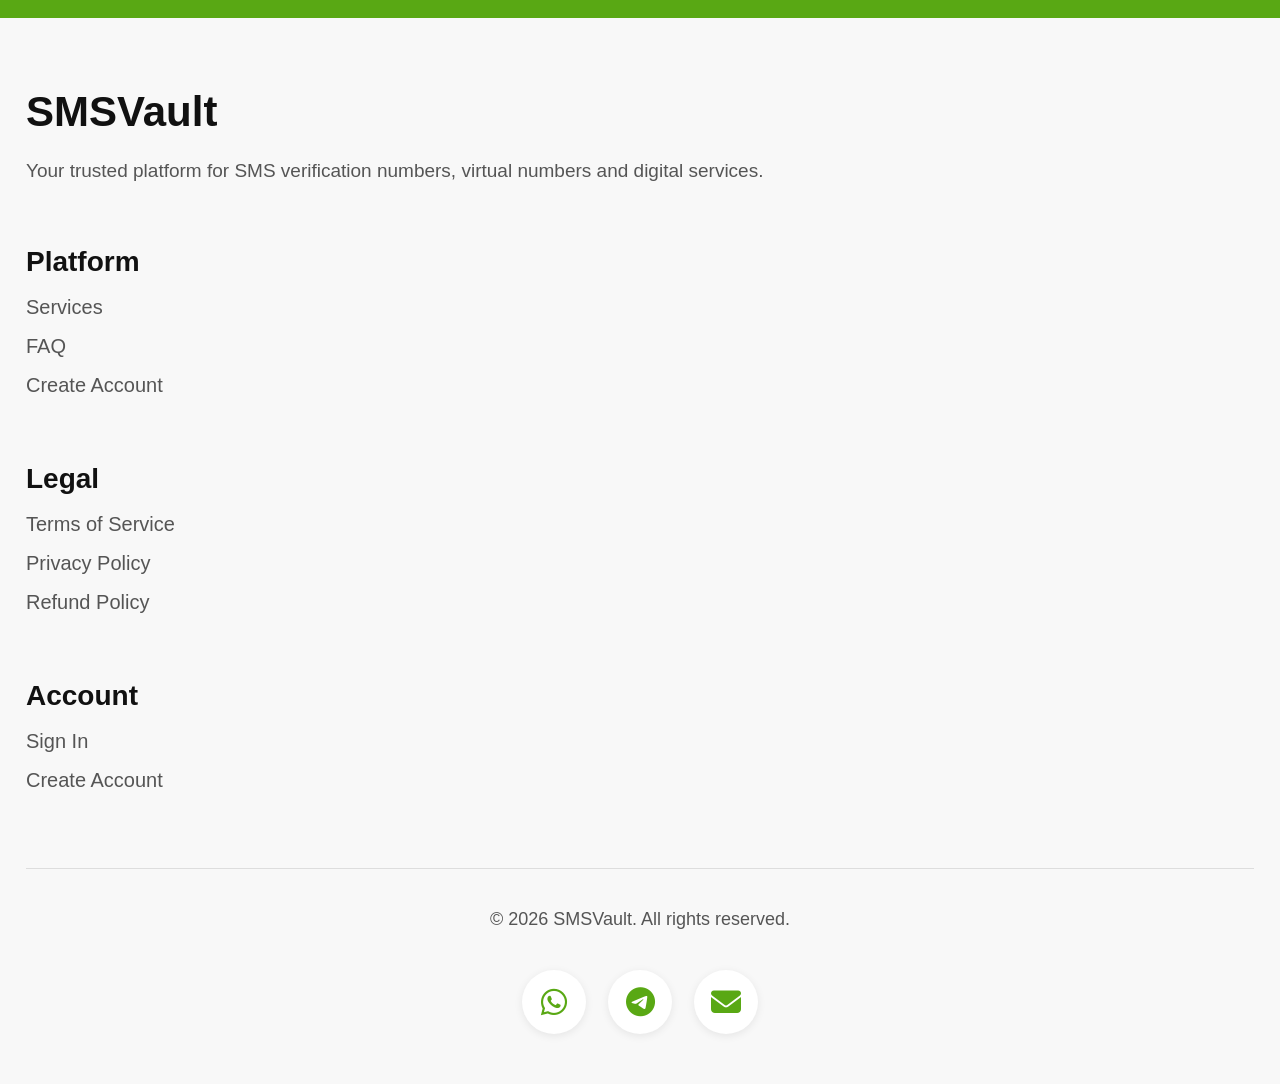
==== commit 21602cec: "Add side menu and toggle functionality" ====
--- a/index.html
+++ b/index.html
@@ -40,7 +40,51 @@
 </div>
 
 </header>
-
+<!-- Side Menu -->
+<div id="menuOverlay" class="menu-overlay">
+
+<div id="sideMenu" class="side-menu">
+
+<h2>Menu</h2>
+
+<hr>
+
+<a href="index.html">Home</a>
+
+<a href="services.html">Services</a>
+
+<a href="#about">About</a>
+
+<a href="#pricing">Pricing</a>
+
+<a href="#faq">FAQ</a>
+
+<a href="login.html" class="menu-btn menu-white">
+SIGN IN
+</a>
+
+<a href="login.html" class="menu-btn menu-green">
+GET STARTED
+</a>
+
+</div>
+
+</div>
+
+<script>
+const menuBtn = document.querySelector(".fa-bars");
+const overlay = document.getElementById("menuOverlay");
+
+menuBtn.addEventListener("click", () => {
+    overlay.classList.toggle("show");
+});
+
+overlay.addEventListener("click", (e) => {
+    if(e.target === overlay){
+        overlay.classList.remove("show");
+    }
+});
+</script>
 <section class="hero">
 
 <h1>
--- a/style.css
+++ b/style.css
@@ -11,11 +11,11 @@
 }
 
 header{
-height:72px;
+height:68px;
 display:flex;
 justify-content:space-between;
 align-items:center;
-padding:0 18px;
+padding:0 16px;
 border-bottom:1px solid #ececec;
 }
 
@@ -30,8 +30,8 @@
 
 .logo-icon span{
 display:block;
-width:22px;
-height:7px;
+width:20px;
+height:6px;
 border:3px solid #5DAA1E;
 border-radius:2px;
 transform:skewX(-30deg);
@@ -39,15 +39,15 @@
 }
 
 .logo-text{
-font-size:18px;
+font-size:17px;
 font-weight:700;
 }
 
 .header-right{
 display:flex;
 align-items:center;
-gap:28px;
-font-size:22px;
+gap:26px;
+font-size:20px;
 }
 
 .hero{
@@ -640,3 +640,85 @@
 box-shadow:0 2px 8px rgba(0,0,0,.08);
 text-decoration:none;
 }
+/* ===========================
+   Side Menu
+=========================== */
+
+.menu-overlay{
+position:fixed;
+top:0;
+left:0;
+width:100%;
+height:100%;
+background:rgba(0,0,0,.25);
+display:flex;
+visibility:hidden;
+opacity:0;
+transition:.3s;
+z-index:9999;
+}
+
+.menu-overlay.show{
+visibility:visible;
+opacity:1;
+}
+
+.side-menu{
+width:55%;
+max-width:270px;
+height:100%;
+background:#f8f8f8;
+padding:28px 22px;
+transform:translateX(-100%);
+transition:.3s;
+overflow-y:auto;
+}
+
+.menu-overlay.show .side-menu{
+transform:translateX(0);
+}
+
+.side-menu h2{
+font-size:28px;
+font-weight:700;
+margin-bottom:22px;
+}
+
+.side-menu hr{
+border:none;
+border-top:1px solid #ddd;
+margin-bottom:24px;
+}
+
+.side-menu a{
+display:block;
+text-decoration:none;
+color:#111;
+font-size:21px;
+margin:22px 0;
+}
+
+.menu-btn{
+display:block;
+text-align:center;
+padding:18px 0;
+border-radius:18px;
+font-weight:700;
+margin-top:24px;
+font-size:18px;
+}
+
+.menu-white{
+background:#fff;
+border:2px solid #ddd;
+color:#111;
+}
+
+.menu-green{
+background:#5DAA1E;
+color:#fff;
+}
+
+.menu-btn:hover{
+opacity:.95;
+}
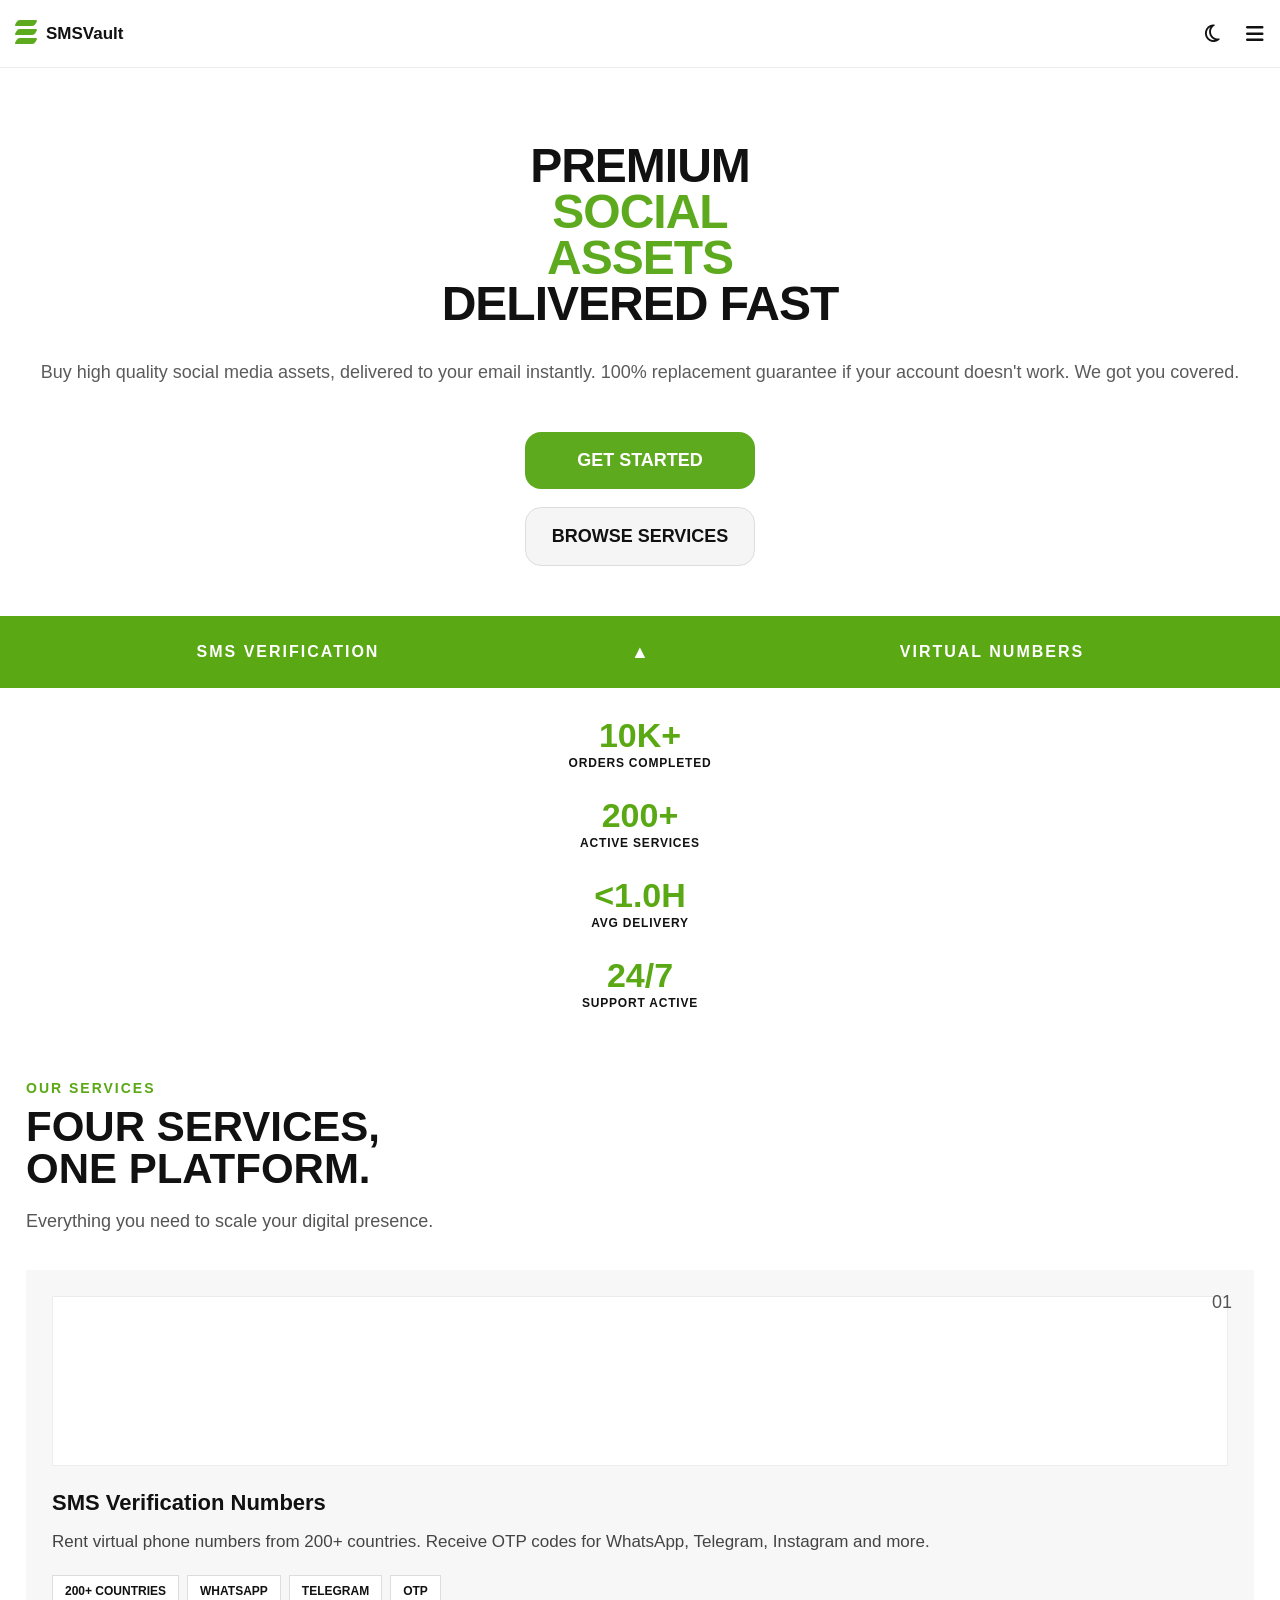
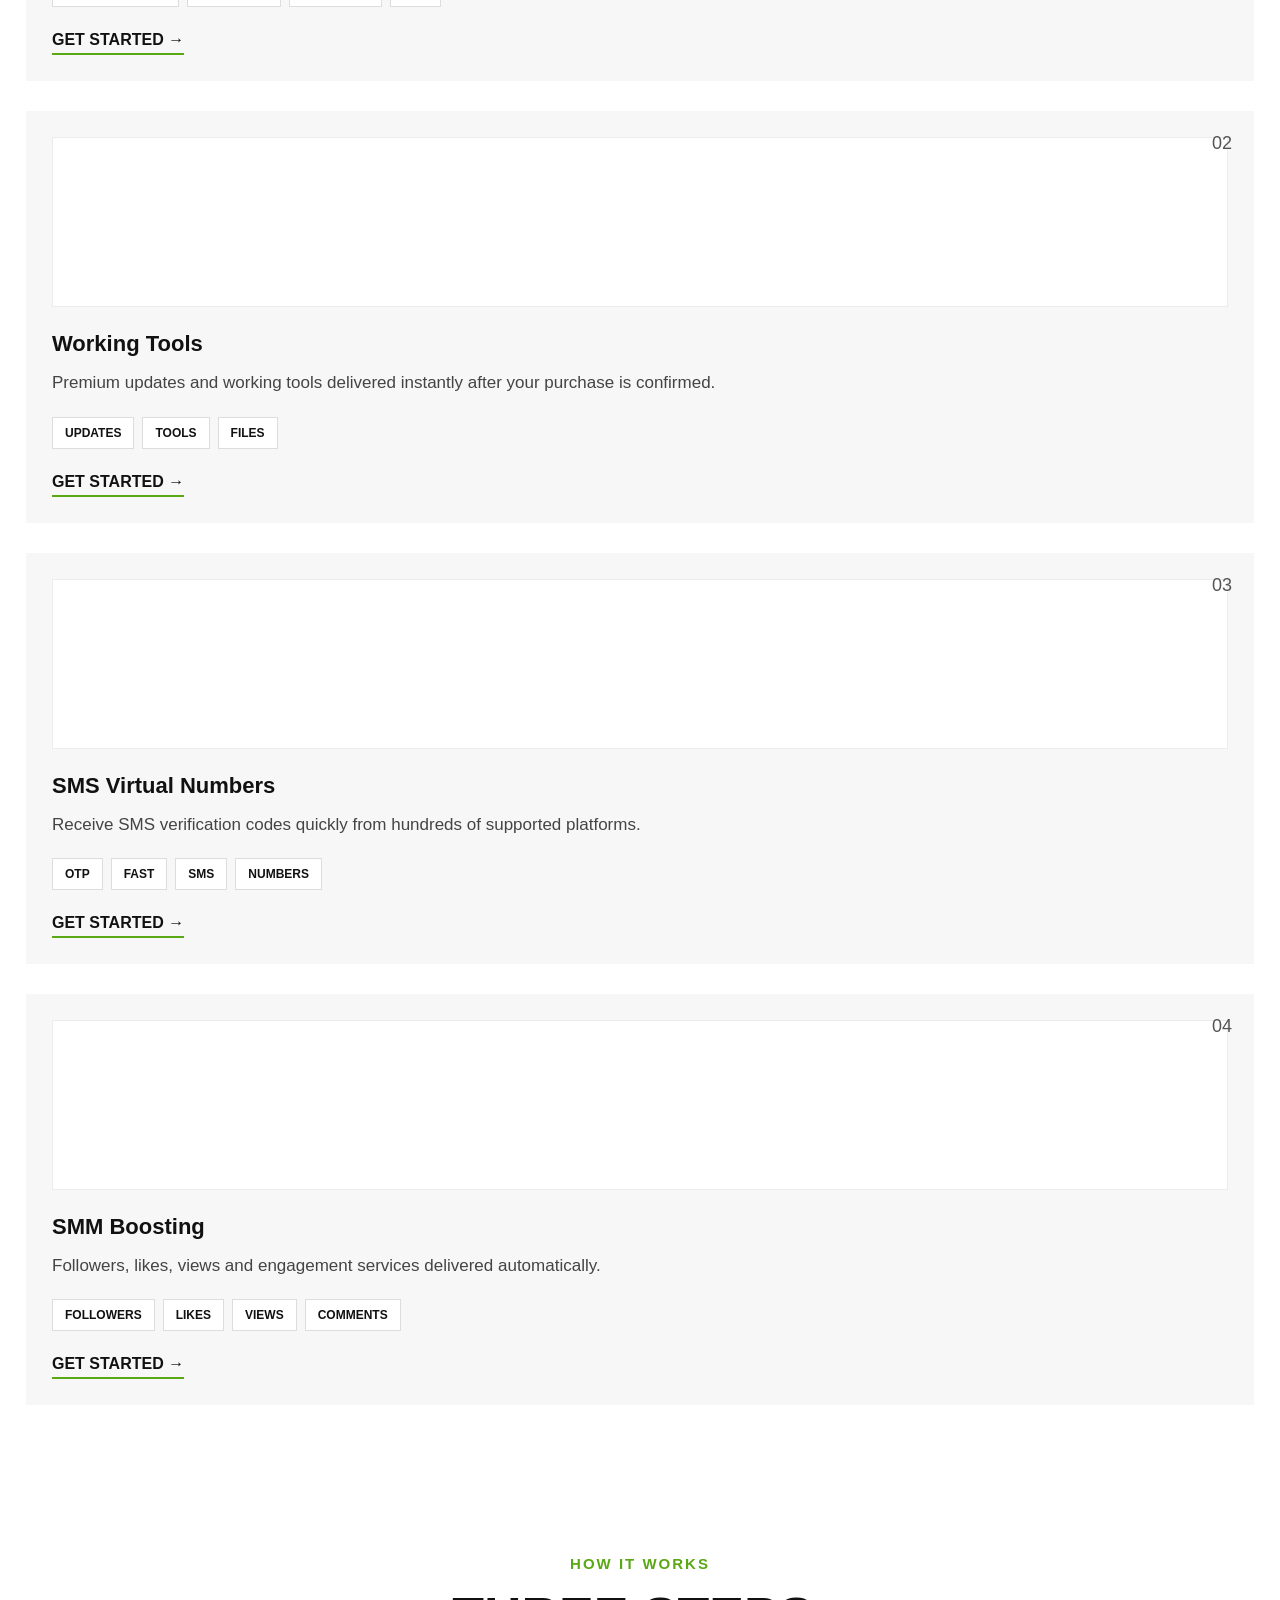
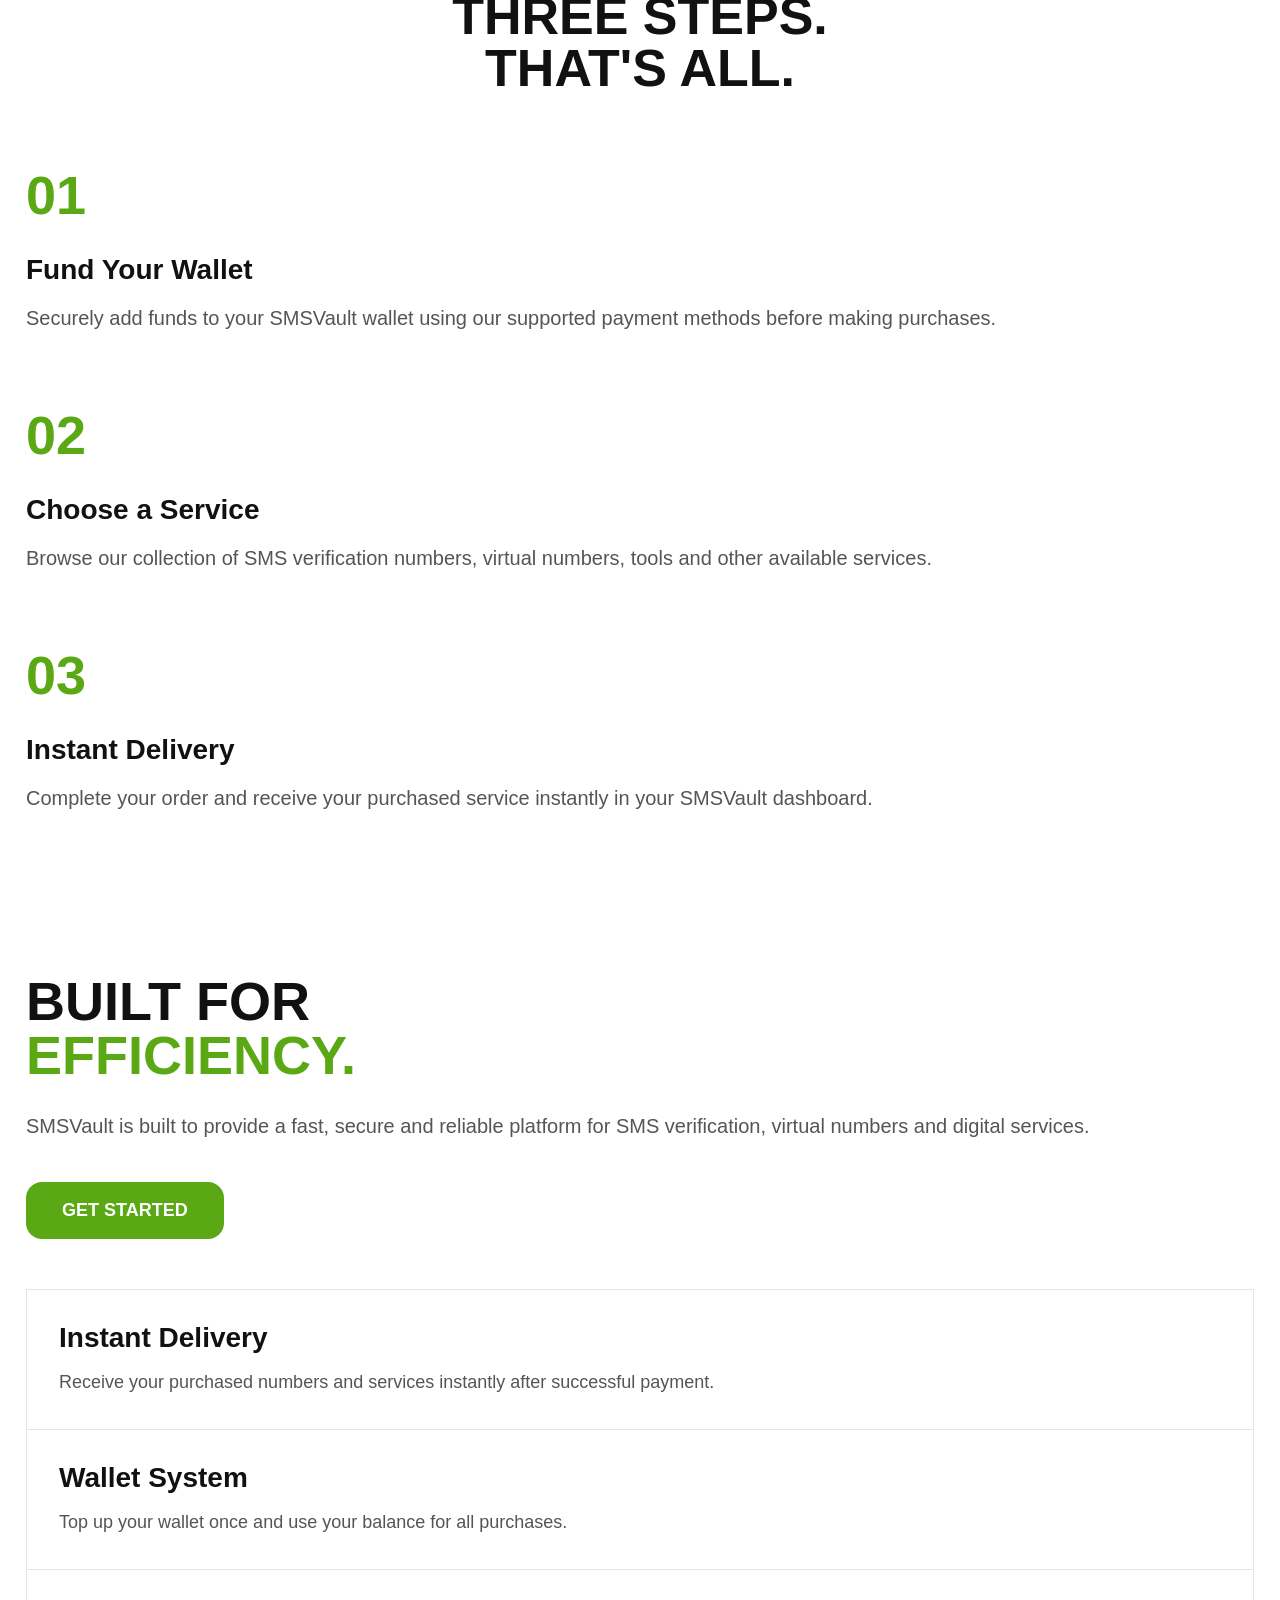
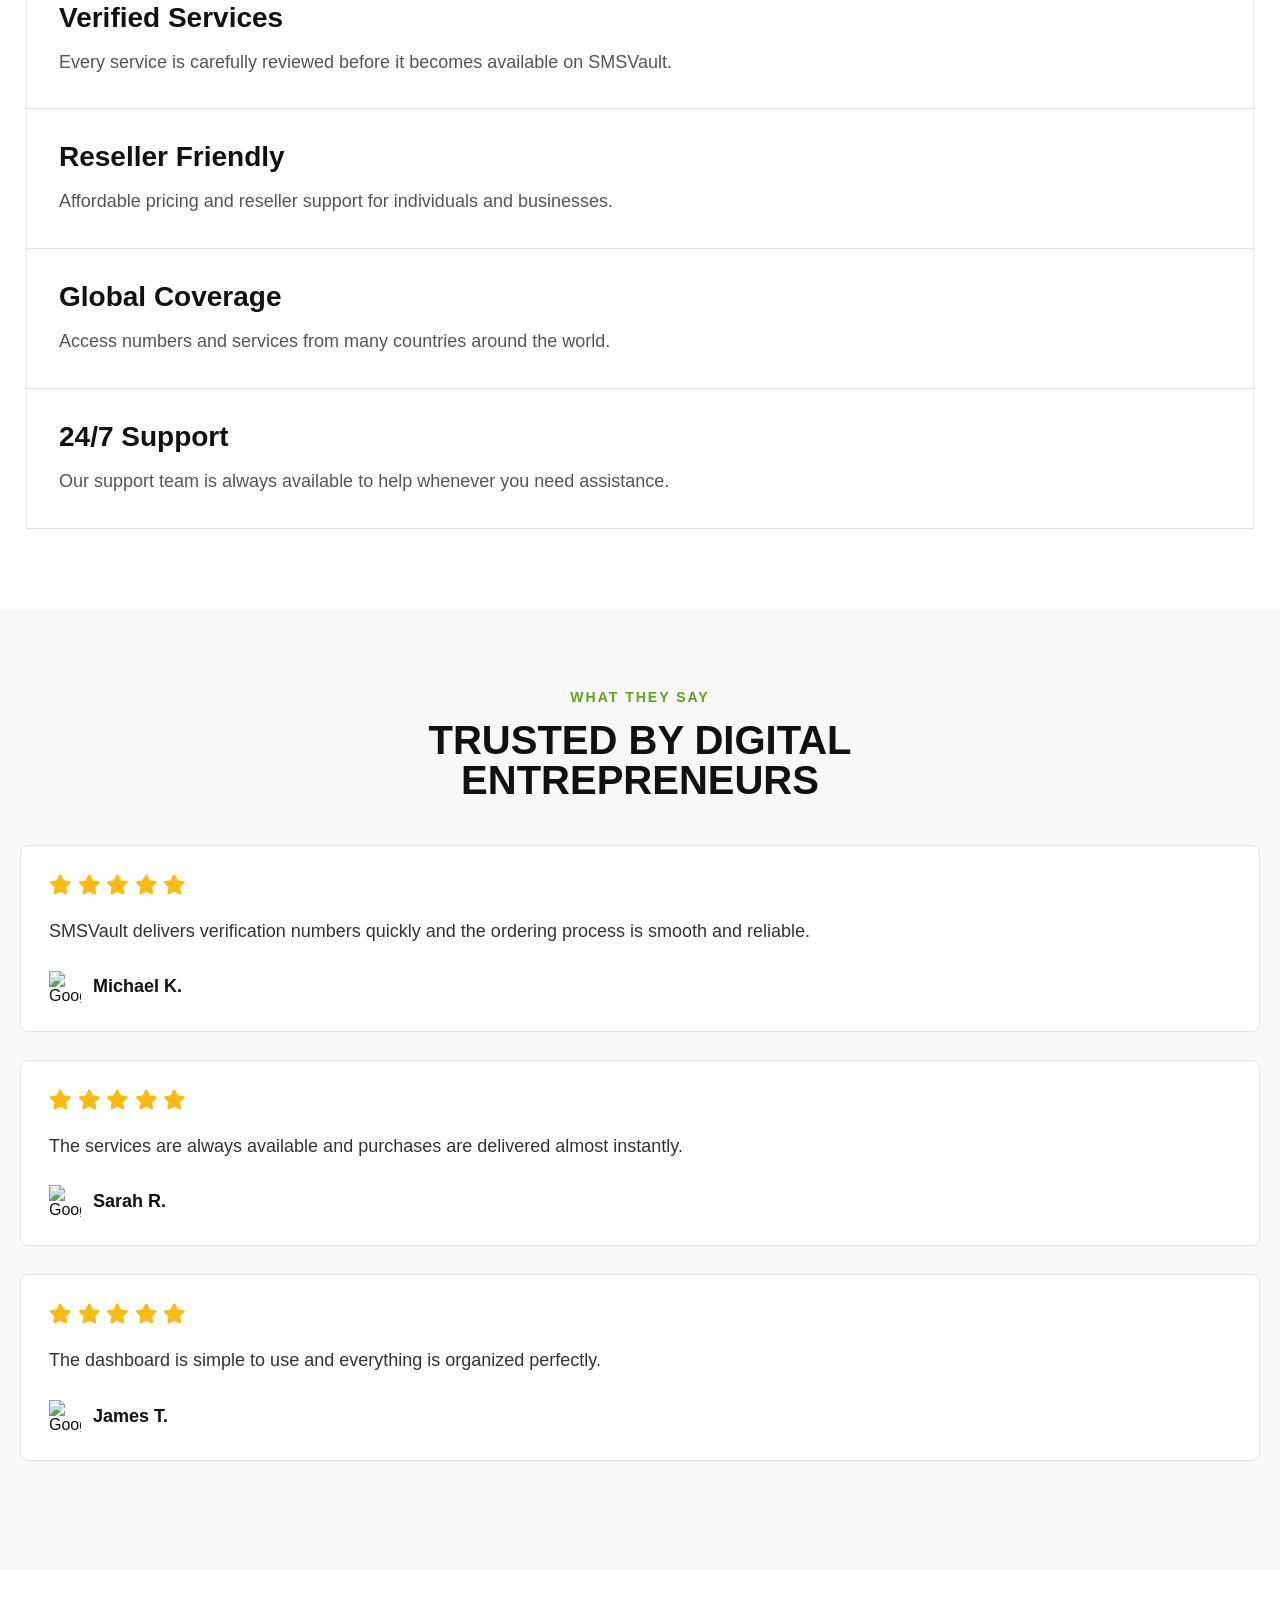
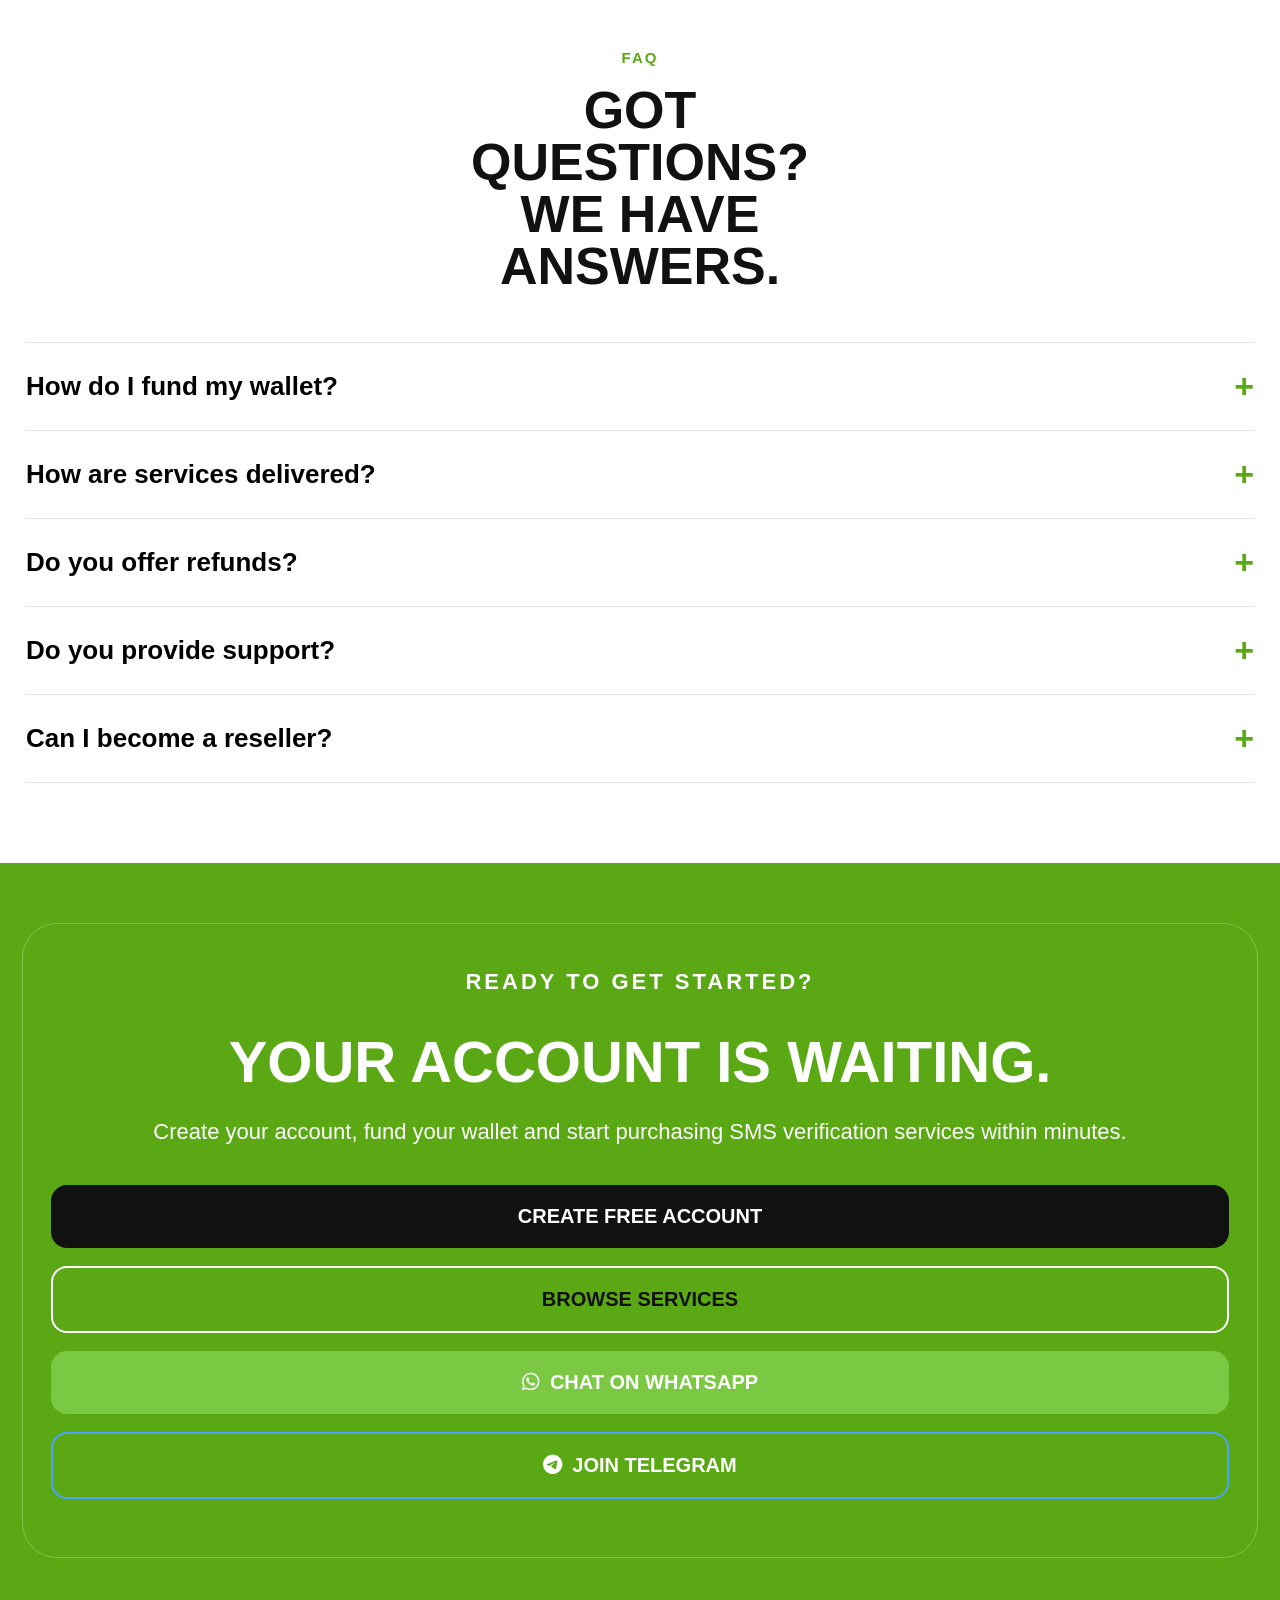
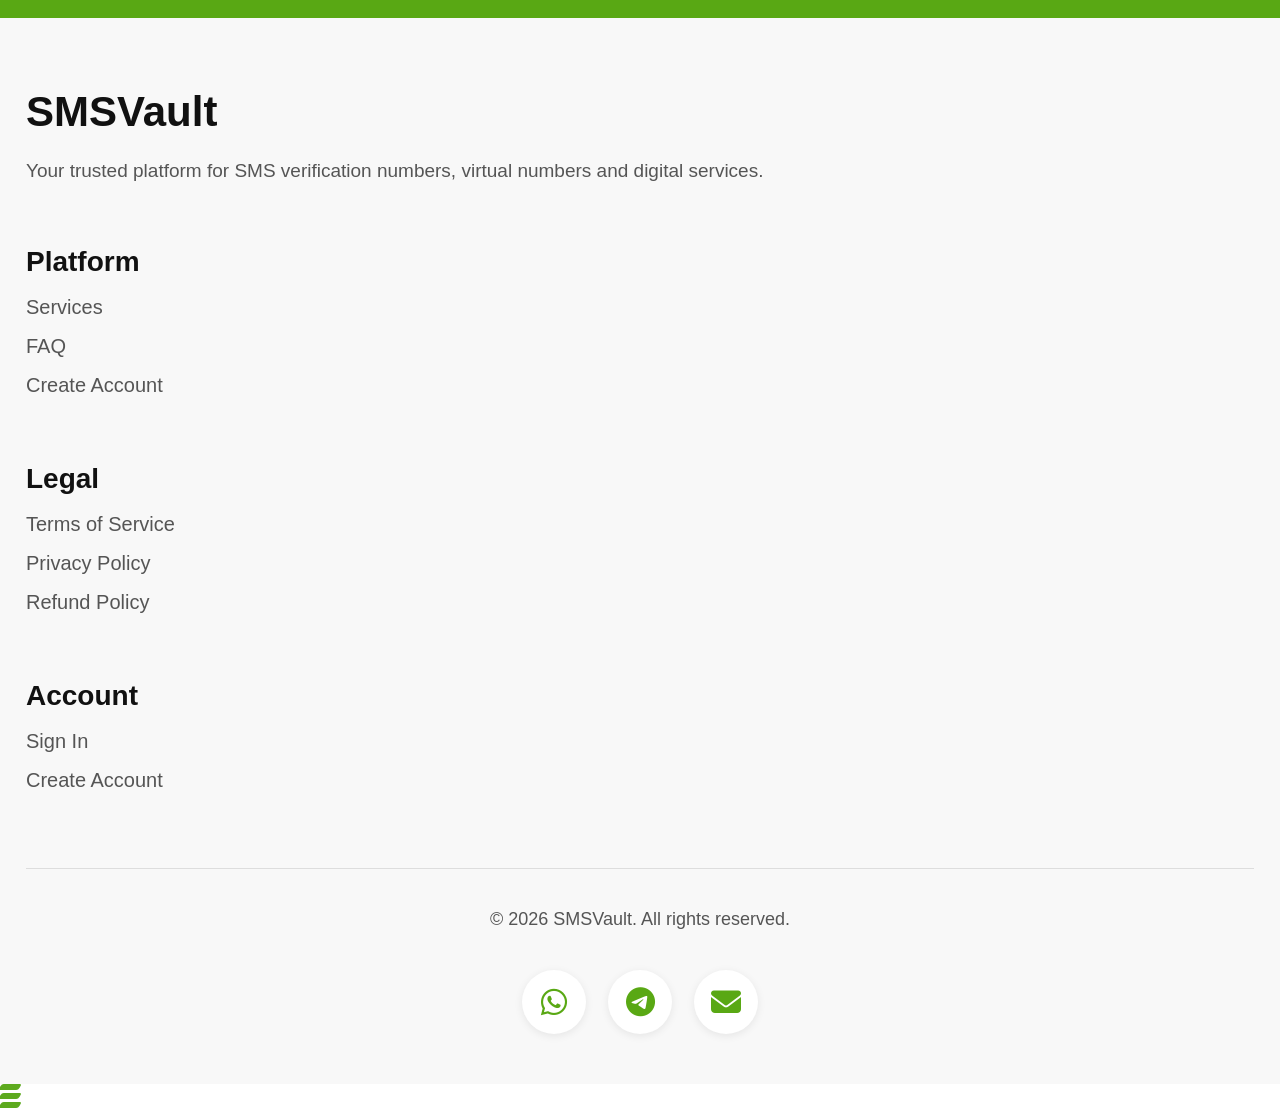
==== commit 704db7ad: "Implement page loader for link navigation Added a page loader with a delay before navigating to link" ====
--- a/index.html
+++ b/index.html
@@ -682,7 +682,55 @@
   });
 });
 </script>
-
+<div id="pageLoader" class="page-loader">
+
+<div class="loader-logo">
+
+<div class="logo-icon">
+
+<span></span>
+<span></span>
+<span></span>
+
+</div>
+
+</div>
+
+</div>
+<script>
+
+const loader=document.getElementById("pageLoader");
+
+document.querySelectorAll("a").forEach(link=>{
+
+const href=link.getAttribute("href");
+
+if(
+href &&
+!href.startsWith("#") &&
+!href.startsWith("javascript") &&
+!link.hasAttribute("target")
+){
+
+link.addEventListener("click",function(e){
+
+e.preventDefault();
+
+loader.classList.add("show");
+
+setTimeout(()=>{
+
+window.location.href=href;
+
+},1500);
+
+});
+
+}
+
+});
+
+</script>
 </body>
 </html>
 </body>
--- a/style.css
+++ b/style.css
@@ -664,11 +664,11 @@
 }
 
 .side-menu{
-width:55%;
-max-width:270px;
+width:65%;
+max-width:340px;
 height:100%;
 background:#f8f8f8;
-padding:28px 22px;
+padding:30px 24px;
 transform:translateX(-100%);
 transition:.3s;
 overflow-y:auto;
